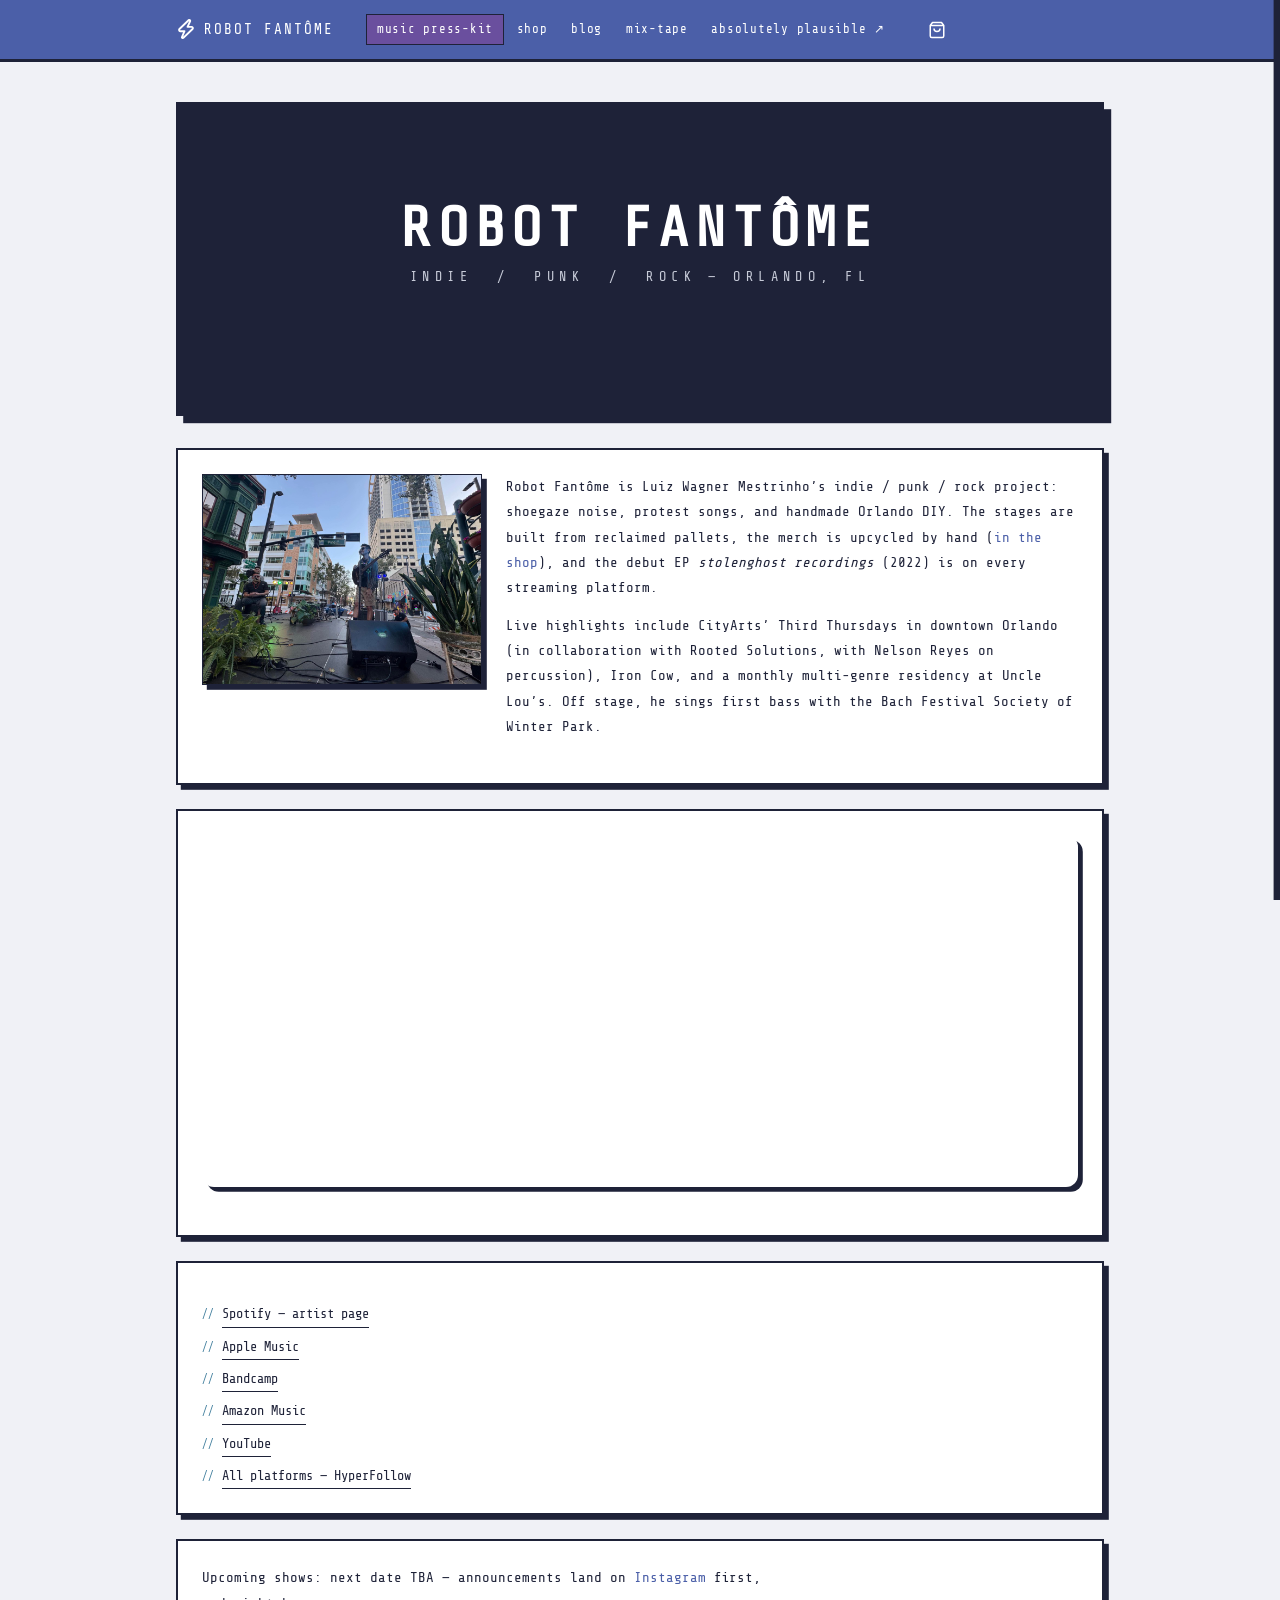
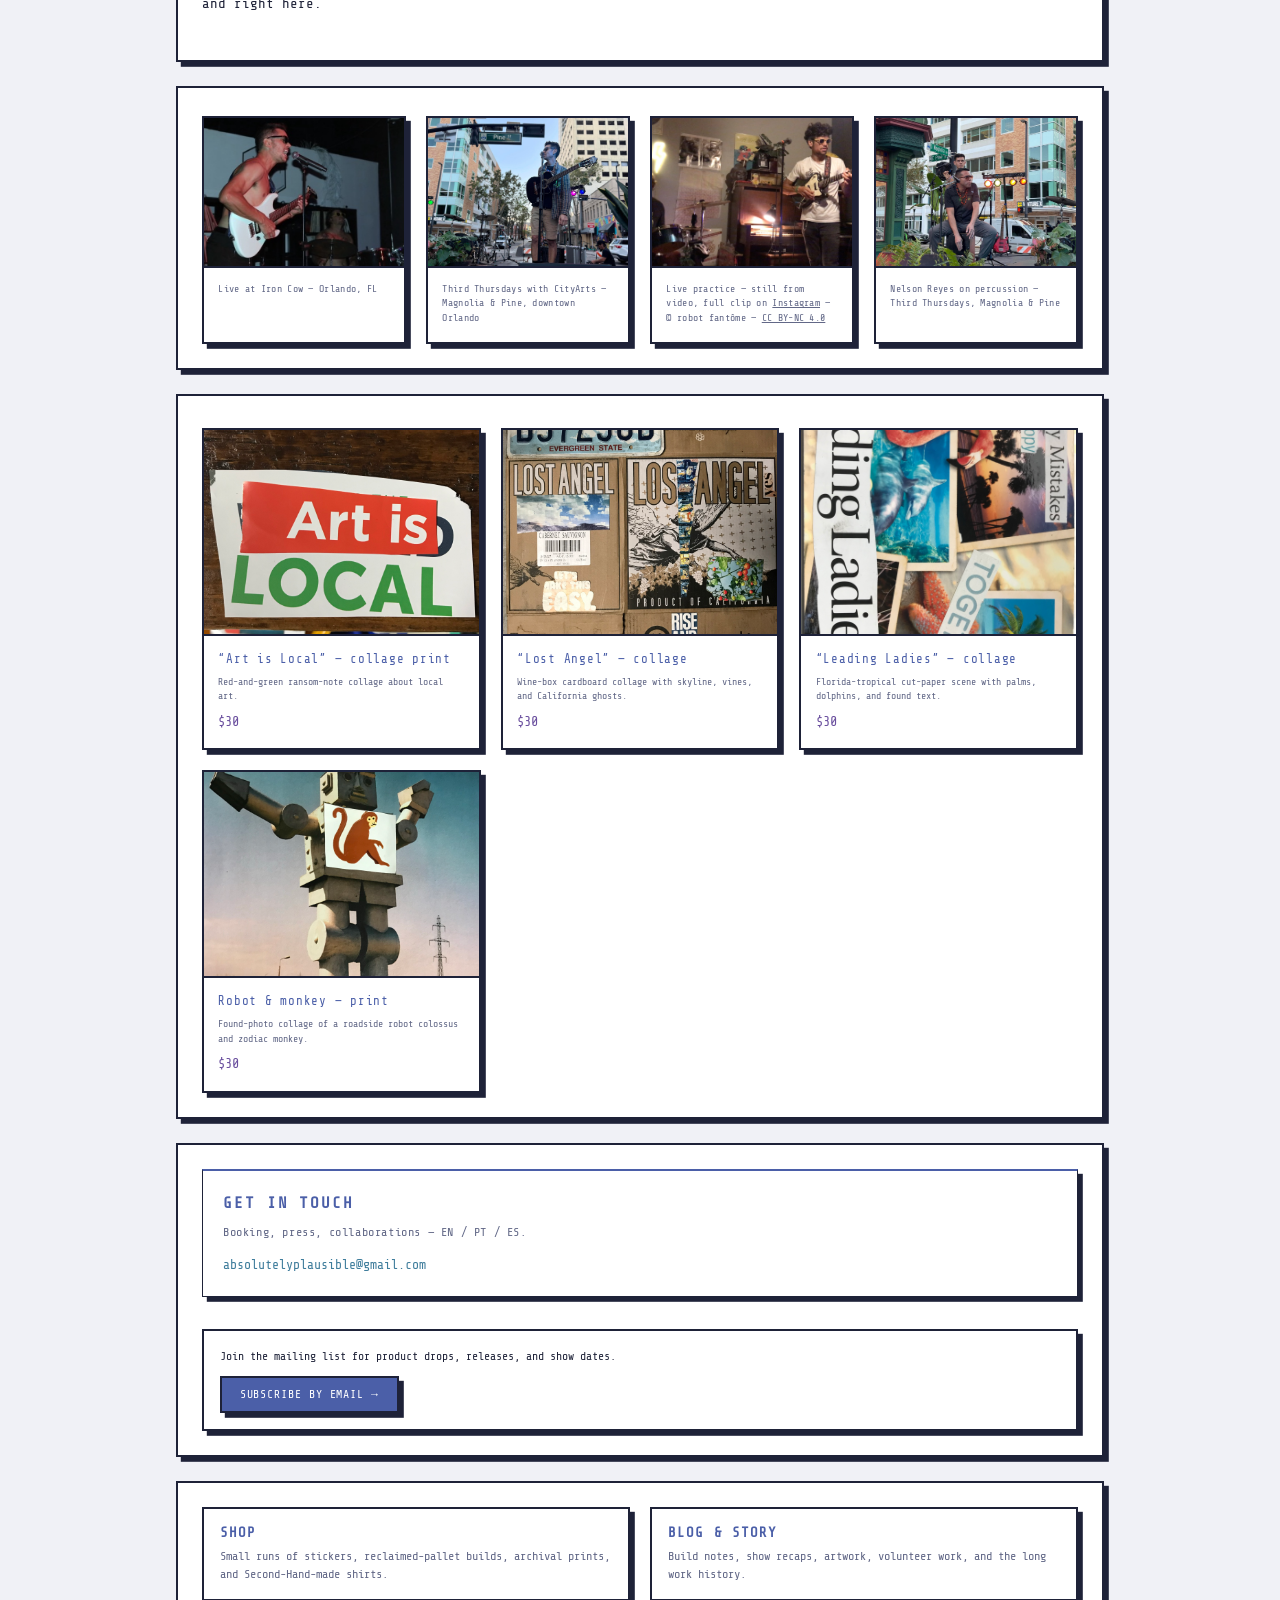
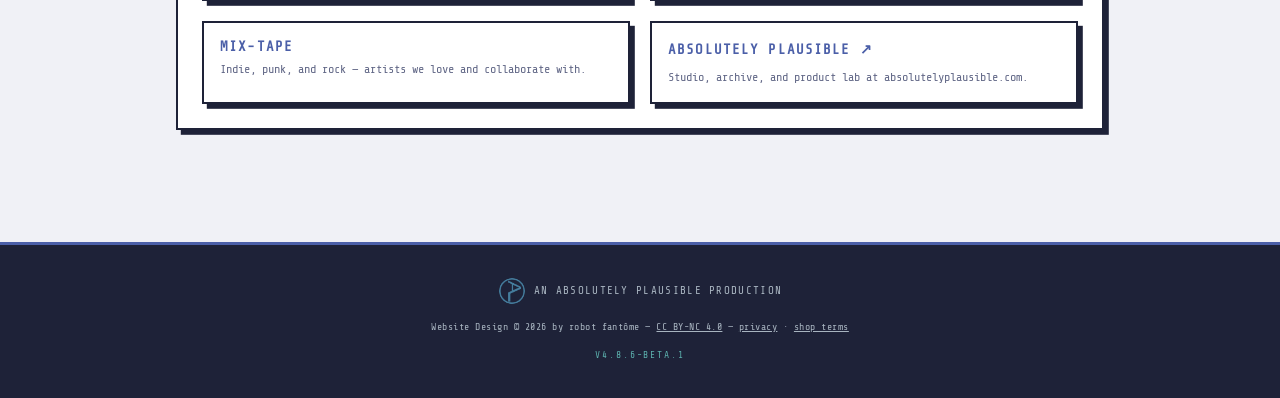
==== index.html @ ca447fed "Normalize versioning to SemVer, add CHANGELOG/LICENSE/CI baseline Part of the org-wide agent-baselin" ====
<!DOCTYPE html>
<html lang="en">
<head>
  <meta charset="UTF-8" />
  <meta name="viewport" content="width=device-width, initial-scale=1.0" />
  <title>Robot Fantôme — indie / punk / rock from Orlando, FL</title>
  <meta name="description" content="Robot Fantôme — indie / punk / rock from Orlando, FL. Music, open source, community arts. Luiz Wagner Mestrinho — Absolutely Plausible." />
  <meta name="robots" content="index, follow, max-image-preview:large, max-snippet:-1" />
  <link rel="icon" type="image/png" href="assets/favicon.png" />
  <link rel="apple-touch-icon" href="assets/favicon.png" />
  <link rel="canonical" href="https://robotfantome.com/" />
  <meta name="theme-color" content="#4b5fa8" />
  <meta name="shop-worker-url" content="https://shop-api.robotfantome.com" />
  <meta property="og:type" content="website" />
  <meta property="og:locale" content="en_US" />
  <meta property="og:title" content="Robot Fantôme — indie / punk / rock from Orlando, FL" />
  <meta property="og:description" content="Music, press kit, and a decade of community arts — Robot Fantôme / Absolutely Plausible." />
  <meta property="og:url" content="https://robotfantome.com/" />
  <meta property="og:image" content="https://robotfantome.com/assets/images/live-cityarts-wide.jpg" />
  <meta property="og:image:alt" content="Robot Fantôme live at Third Thursdays in downtown Orlando" />
  <meta property="og:site_name" content="Robot Fantôme" />
  <meta name="twitter:card" content="summary_large_image" />
  <meta name="twitter:site" content="@robotfantome" />
  <meta name="twitter:creator" content="@robotfantome" />
  <meta name="twitter:title" content="Robot Fantôme — indie / punk / rock from Orlando, FL" />
  <meta name="twitter:description" content="Music, press kit, and a decade of community arts — Robot Fantôme / Absolutely Plausible." />
  <meta name="twitter:image" content="https://robotfantome.com/assets/images/live-cityarts-wide.jpg" />
  <meta name="twitter:image:alt" content="Robot Fantôme live at Third Thursdays in downtown Orlando" />
  <link rel="preconnect" href="https://fonts.googleapis.com" />
  <link rel="preconnect" href="https://fonts.gstatic.com" crossorigin />
  <link href="https://fonts.googleapis.com/css2?family=Share+Tech+Mono&display=swap" rel="stylesheet" />
  <link rel="stylesheet" href="css/style.css" />
  <script type="application/ld+json">
  {
    "@context": "https://schema.org",
    "@type": "MusicGroup",
    "name": "Robot Fantôme",
    "url": "https://robotfantome.com",
    "image": "https://robotfantome.com/assets/images/live-cityarts-wide.jpg",
    "genre": ["Indie Rock", "Punk", "Rock", "Shoegaze"],
    "foundingLocation": {
      "@type": "Place",
      "name": "Orlando, Florida, USA"
    },
    "member": {
      "@type": "Person",
      "name": "Luiz Wagner Mestrinho"
    },
    "album": {
      "@type": "MusicAlbum",
      "name": "stolenghost recordings",
      "datePublished": "2022"
    },
    "email": "absolutelyplausible@gmail.com",
    "sameAs": [
      "https://open.spotify.com/artist/6uwfHXUlZVTCtS0G49cvOB",
      "https://music.apple.com/us/album/stolenghost-recordings-ep/1653719683",
      "https://robofantasma.bandcamp.com/album/final-project-draft",
      "https://www.youtube.com/channel/UClBQN9ES6bWaCM-T_jH4uJA",
      "https://www.instagram.com/absolutelyplausible/",
      "https://www.tiktok.com/@robotfantome",
      "https://twitter.com/robotfantome",
      "https://www.facebook.com/profile.php?id=100086621228211"
    ]
  }
  </script>
</head>
<body>

  <!-- ── Top Nav ─────────────────────────────────────────────── -->
  <header class="gh-nav">
    <div class="gh-nav-inner">
      <a href="#" class="gh-nav-brand" aria-label="robot fantôme home">
        <svg class="gh-nav-logo" viewBox="0 0 16 16" width="20" height="20" aria-hidden="true"><path fill="currentColor" d="M9.504.43a1.516 1.516 0 0 1 2.437 1.713L10.415 5.5h2.123c1.57 0 2.346 1.909 1.22 3.004l-7.34 7.142a1.249 1.249 0 0 1-.871.354h-.302a1.25 1.25 0 0 1-1.157-1.723L5.633 10.5H3.462c-1.57 0-2.346-1.909-1.22-3.004L9.503.429Zm1.047 1.074L3.286 8.571A.25.25 0 0 0 3.462 9H6.75a.75.75 0 0 1 .694 1.034l-1.713 4.188 6.982-6.793A.25.25 0 0 0 12.538 7H9.25a.75.75 0 0 1-.683-1.06l2.008-4.418.003-.006a.036.036 0 0 0-.004-.009l-.006-.006-.008-.001c-.003 0-.006.002-.009.004Z"/></svg>
        <span class="gh-nav-brand-text">robot fant&ocirc;me</span>
      </a>

      <nav class="gh-nav-links" aria-label="Site navigation">
        <a href="#" data-tab="music" class="active">music press-kit</a>
        <a href="#" data-tab="shop">shop</a>
        <a href="#" data-tab="blog">blog</a>
        <a href="#" data-tab="mixtape">mix-tape</a>
        <a href="https://absolutelyplausible.com" target="_blank" rel="noopener" class="gh-nav-external">absolutely plausible &nearr;</a>
      </nav>

      <button class="gh-nav-toggle" aria-label="Toggle navigation" aria-expanded="false">
        <span></span><span></span><span></span>
      </button>

    </div>
  </header>

  <!-- ── Profile Layout ──────────────────────────────────────── -->
  <div class="gh-layout">

    <!-- ── Left Sidebar ──────────────────────────────────────── -->
    <aside class="gh-sidebar">

      <div class="gh-profile-names">
        <p class="gh-display-name">Luiz Wagner Mestrinho</p>
        <p class="gh-handle">robotfantome</p>
      </div>

      <p class="gh-bio">
        Brazilian-born, Orlando-based musician and trilingual builder.
        Founder of Absolutely Plausible; first bass with the Bach Festival Society.
        Works across music, web tools, community arts, and zero-waste projects.
      </p>

      <ul class="gh-meta">
        <li>
          <svg class="gh-meta-icon" viewBox="0 0 16 16" width="16" height="16" aria-hidden="true"><path fill="currentColor" d="M1.5 14s-.28 0-.363-.042a.5.5 0 0 1-.265-.375C.869 13.52 1 13.438 1 13c0-2.206 3.164-4 7-4s7 1.794 7 4c0 .438.13.52.128.583a.5.5 0 0 1-.265.375c-.083.042-.363.042-.363.042H1.5ZM8 8a3 3 0 1 0 0-6 3 3 0 0 0 0 6Z"/></svg>
          Operations Partner &middot; Developer &middot; AI Builder
        </li>
        <li>
          <svg class="gh-meta-icon" viewBox="0 0 16 16" width="16" height="16" aria-hidden="true"><path fill="currentColor" d="m12.596 11.596-3.535 3.536a1.5 1.5 0 0 1-2.122 0l-3.535-3.536a6.5 6.5 0 1 1 9.192-9.193 6.5 6.5 0 0 1 0 9.193Zm-1.06-8.132v-.001a5 5 0 1 0-7.072 7.072L8 14.07l3.536-3.534a5 5 0 0 0 0-7.072ZM8 9a2 2 0 1 1-.001-3.999A2 2 0 0 1 8 9Z"/></svg>
          Orlando, Florida, USA
        </li>
        <li>
          <svg class="gh-meta-icon" viewBox="0 0 16 16" width="16" height="16" aria-hidden="true"><path fill="currentColor" d="M8 0c4.42 0 8 3.58 8 8a8.013 8.013 0 0 1-5.45 7.59c-.4.08-.55-.17-.55-.38 0-.27.01-1.13.01-2.2 0-.75-.25-1.23-.54-1.48 1.78-.2 3.65-.88 3.65-3.95 0-.88-.31-1.59-.82-2.15.08-.2.36-1.02-.08-2.12 0 0-.67-.22-2.2.82-.64-.18-1.32-.27-2-.27-.68 0-1.36.09-2 .27-1.53-1.03-2.2-.82-2.2-.82-.44 1.1-.16 1.92-.08 2.12-.51.56-.82 1.28-.82 2.15 0 3.06 1.86 3.75 3.64 3.95-.23.2-.44.55-.51 1.07-.46.21-1.61.55-2.33-.66-.15-.24-.6-.83-1.23-.82-.67.01-.27.38.01.53.34.19.73.9.82 1.13.16.45.68 1.31 2.69.94 0 .67.01 1.3.01 1.49 0 .21-.15.45-.55.38A7.995 7.995 0 0 1 0 8c0-4.42 3.58-8 8-8Z"/></svg>
          <a href="https://github.com/wmestrinho" target="_blank" rel="noopener">wmestrinho</a>
        </li>
      </ul>

      <div class="gh-sidebar-section">
        <h2 class="gh-sidebar-title">Social</h2>
        <nav class="social-grid" aria-label="Social media links">
          <a href="https://www.instagram.com/absolutelyplausible/" target="_blank" rel="noopener" aria-label="Instagram">
            <img src="assets/icons/instagram.svg" alt="Instagram" />
          </a>
          <a href="https://www.tiktok.com/@robotfantome" target="_blank" rel="noopener" aria-label="TikTok">
            <img src="assets/icons/tiktok.svg" alt="TikTok" />
          </a>
          <a href="https://www.linkedin.com/in/mestrinho/" target="_blank" rel="noopener" aria-label="LinkedIn">
            <img src="assets/icons/linkedin.svg" alt="LinkedIn" />
          </a>
          <a href="https://twitter.com/robotfantome" target="_blank" rel="noopener" aria-label="Twitter / X">
            <img src="assets/icons/twitter.svg" alt="Twitter" />
          </a>
          <a href="https://www.facebook.com/profile.php?id=100086621228211" target="_blank" rel="noopener" aria-label="Facebook">
            <img src="assets/icons/facebook.svg" alt="Facebook" />
          </a>
          <a href="https://www.youtube.com/@robotfantome7404" target="_blank" rel="noopener" aria-label="YouTube">
            <img src="assets/icons/youtube.svg" alt="YouTube" />
          </a>
          <a href="https://www.pinterest.com/3sareforus" target="_blank" rel="noopener" aria-label="Pinterest">
            <img src="assets/icons/pinterest.svg" alt="Pinterest" />
          </a>
        </nav>
      </div>

      <div class="gh-sidebar-section">
        <h2 class="gh-sidebar-title">Languages</h2>
        <ul class="gh-lang-list">
          <li><span class="gh-lang-dot" style="background:#3f7d9c"></span>Portuguese &mdash; native</li>
          <li><span class="gh-lang-dot" style="background:#4b5fa8"></span>English &mdash; fluent</li>
          <li><span class="gh-lang-dot" style="background:#6a4f9e"></span>Spanish &mdash; fluent</li>
        </ul>
      </div>

    </aside>

    <!-- ── Main Content ─────────────────────────────────────── -->
    <main class="gh-main">

      <!-- ── Panel: Music Press-Kit (home) ───────────────────── -->
      <div class="gh-panel active" id="music">

        <!-- README card -->
        <div class="gh-readme">
          <div class="gh-readme-body">
            <h1 class="hero-title" data-text="Robot Fantôme">Robot Fant&ocirc;me</h1>
            <p class="hero-subtitle">Indie &nbsp;/&nbsp; Punk &nbsp;/&nbsp; Rock &mdash; Orlando, FL</p>
          </div>
        </div>

        <!-- Bio / EPK -->
        <div class="resume-block">
          <div class="press-bio">
            <a class="gallery-link" href="assets/images/live-cityarts-wide.jpg" target="_blank" rel="noopener"><img src="assets/images/live-cityarts-wide.jpg" width="1024" height="768" alt="Robot Fantôme and band on the Third Thursdays stage surrounded by plants, downtown Orlando" class="press-photo-lead" /></a>
            <div class="gh-panel-body">
              <p>
                Robot Fant&ocirc;me is Luiz Wagner Mestrinho&rsquo;s indie / punk / rock project:
                shoegaze noise, protest songs, and handmade Orlando DIY.
                The stages are built from reclaimed pallets, the merch is upcycled by hand
                (<a href="#shop">in the shop</a>), and the debut EP
                <em>stolenghost recordings</em> (2022) is on every streaming platform.
              </p>
              <p style="margin-top:0.75rem">
                Live highlights include CityArts&rsquo; Third Thursdays in downtown Orlando
                (in collaboration with Rooted Solutions, with Nelson Reyes on percussion),
                Iron Cow, and a monthly multi-genre residency at Uncle Lou&rsquo;s.
                Off stage, he sings first bass with the Bach Festival Society of Winter Park.
              </p>
            </div>
          </div>
        </div>

        <!-- stolenghost recordings — EP, 2022 -->
        <div class="resume-block">
          <div class="music-embed">
            <iframe
              src="https://open.spotify.com/embed/album/6MG4umOMqk5bZX51J1pWRG?utm_source=generator"
              width="100%" height="352" frameborder="0"
              allow="autoplay; clipboard-write; encrypted-media; fullscreen; picture-in-picture"
              loading="lazy"
              title="Robot Fantôme — stolenghost recordings on Spotify"></iframe>
          </div>
        </div>

        <!-- Listen everywhere — grouped with the EP above -->
        <div class="resume-block">
          <ul class="opensource-links">
            <li><a href="https://open.spotify.com/artist/6uwfHXUlZVTCtS0G49cvOB" target="_blank" rel="noopener">Spotify &mdash; artist page</a></li>
            <li><a href="https://music.apple.com/us/album/stolenghost-recordings-ep/1653719683" target="_blank" rel="noopener">Apple Music</a></li>
            <li><a href="https://robofantasma.bandcamp.com/album/final-project-draft" target="_blank" rel="noopener">Bandcamp</a></li>
            <li><a href="https://www.amazon.com/gp/product/B0BLVHN4Y7" target="_blank" rel="noopener">Amazon Music</a></li>
            <li><a href="https://www.youtube.com/channel/UClBQN9ES6bWaCM-T_jH4uJA" target="_blank" rel="noopener">YouTube</a></li>
            <li><a href="https://distrokid.com/hyperfollow/robotfantme/stolenghost-recordings" target="_blank" rel="noopener">All platforms &mdash; HyperFollow</a></li>
          </ul>
        </div>

        <div class="resume-block">
          <p class="gh-panel-body">
            Upcoming shows: next date TBA &mdash; announcements land on
            <a href="https://www.instagram.com/absolutelyplausible/" target="_blank" rel="noopener">Instagram</a>
            first, and right here.
          </p>
        </div>

        <!-- Live & community -->
        <div class="resume-block">
          <div class="gallery-grid">
            <figure class="gallery-item">
              <a class="gallery-link" href="assets/images/live-iron-cow.jpg" target="_blank" rel="noopener"><img src="assets/images/live-iron-cow.jpg" width="502" height="360" alt="Robot Fantôme singing and playing guitar at Iron Cow, Orlando" loading="lazy" decoding="async" class="gallery-image" /></a>
              <figcaption class="gallery-caption">Live at Iron Cow &mdash; Orlando, FL</figcaption>
            </figure>
            <figure class="gallery-item">
              <a class="gallery-link" href="assets/images/live-cityarts-pine.jpg" target="_blank" rel="noopener"><img src="assets/images/live-cityarts-pine.jpg" width="1024" height="768" alt="Robot Fantôme playing guitar on an outdoor stage under the Pine St sign in downtown Orlando" loading="lazy" decoding="async" class="gallery-image" /></a>
              <figcaption class="gallery-caption">Third Thursdays with CityArts &mdash; Magnolia &amp; Pine, downtown Orlando</figcaption>
            </figure>
            <figure class="gallery-item">
              <a class="gallery-link" href="assets/images/live-practice.jpg" target="_blank" rel="noopener"><img src="assets/images/live-practice.jpg" width="1182" height="665" alt="Robot Fantôme live practice — guitar and drums, neon lightning bolt on the wall" loading="lazy" decoding="async" class="gallery-image" /></a>
              <figcaption class="gallery-caption">
                Live practice &mdash; still from video, full clip on
                <a href="https://www.instagram.com/absolutelyplausible/" target="_blank" rel="noopener">Instagram</a> &mdash;
                &copy; robot fant&ocirc;me &mdash;
                <a href="https://creativecommons.org/licenses/by-nc/4.0/" target="_blank" rel="noopener">CC BY-NC 4.0</a>
              </figcaption>
            </figure>
            <figure class="gallery-item">
              <a class="gallery-link" href="assets/images/live-cityarts-percussion.jpg" target="_blank" rel="noopener"><img src="assets/images/live-cityarts-percussion.jpg" width="1024" height="768" alt="Nelson Reyes playing cajón on the Third Thursdays stage in downtown Orlando" loading="lazy" decoding="async" class="gallery-image" /></a>
              <figcaption class="gallery-caption">Nelson Reyes on percussion &mdash; Third Thursdays, Magnolia &amp; Pine</figcaption>
            </figure>
          </div>
        </div>

        <!-- Shop preview -->
        <div class="resume-block">
          <div class="shop-grid">
            <a class="shop-card" href="shop/collage-print-art-is-local.html">
              <img src="assets/images/shop/collage-print-art-is-local.jpg" alt="&ldquo;Art is Local&rdquo; &mdash; collage print" class="gallery-image" width="800" height="600" loading="lazy" decoding="async" />
              <div class="shop-card-body">
                <span class="shop-card-name">&ldquo;Art is Local&rdquo; &mdash; collage print</span>
                <span class="shop-card-tagline">Red-and-green ransom-note collage about local art.</span>
                <span class="shop-card-price">$30</span>
              </div>
            </a>
            <a class="shop-card" href="shop/lost-angel.html">
              <img src="assets/images/shop/lost-angel.jpg" alt="&ldquo;Lost Angel&rdquo; &mdash; collage" class="gallery-image" width="800" height="600" loading="lazy" decoding="async" />
              <div class="shop-card-body">
                <span class="shop-card-name">&ldquo;Lost Angel&rdquo; &mdash; collage</span>
                <span class="shop-card-tagline">Wine-box cardboard collage with skyline, vines, and California ghosts.</span>
                <span class="shop-card-price">$30</span>
              </div>
            </a>
            <a class="shop-card" href="shop/leading-ladies.html">
              <img src="assets/images/shop/leading-ladies.jpg" alt="&ldquo;Leading Ladies&rdquo; &mdash; collage" class="gallery-image" width="800" height="600" loading="lazy" decoding="async" />
              <div class="shop-card-body">
                <span class="shop-card-name">&ldquo;Leading Ladies&rdquo; &mdash; collage</span>
                <span class="shop-card-tagline">Florida-tropical cut-paper scene with palms, dolphins, and found text.</span>
                <span class="shop-card-price">$30</span>
              </div>
            </a>
            <a class="shop-card" href="shop/robot-monkey-statue.html">
              <img src="assets/images/shop/robot-monkey-statue.jpg" alt="Robot &amp; monkey &mdash; print" class="gallery-image" width="800" height="600" loading="lazy" decoding="async" />
              <div class="shop-card-body">
                <span class="shop-card-name">Robot &amp; monkey &mdash; print</span>
                <span class="shop-card-tagline">Found-photo collage of a roadside robot colossus and zodiac monkey.</span>
                <span class="shop-card-price">$30</span>
              </div>
            </a>
          </div>
        </div>

        <!-- Booking, press & mailing list -->
        <div class="resume-block">
          <div class="mixtape-featured">
            <h3 class="mixtape-featured-title">Get in touch</h3>
            <p class="mixtape-featured-desc">Booking, press, collaborations &mdash; EN / PT / ES.</p>
            <a href="mailto:absolutelyplausible@gmail.com">absolutelyplausible@gmail.com</a>
          </div>
          <div class="mailing-card" data-subscribe>
            <p class="mailing-pitch">Join the mailing list for product drops, releases, and show dates.</p>
            <a class="mailing-cta" href="mailto:absolutelyplausible@gmail.com?subject=subscribe&amp;body=Add%20me%20to%20the%20Robot%20Fant%C3%B4me%20mailing%20list.">Subscribe by email &rarr;</a>
          </div>
        </div>

        <!-- Pinned -->
        <div class="resume-block">
          <div class="gh-pinned-grid">

            <button class="gh-pinned-card" data-tab="shop">
              <h3 class="gh-pinned-name">Shop</h3>
              <p class="gh-pinned-desc">Small runs of stickers, reclaimed-pallet builds, archival prints, and Second-Hand-made shirts.</p>
            </button>

            <button class="gh-pinned-card" data-tab="blog">
              <h3 class="gh-pinned-name">Blog &amp; Story</h3>
              <p class="gh-pinned-desc">Build notes, show recaps, artwork, volunteer work, and the long work history.</p>
            </button>

            <button class="gh-pinned-card" data-tab="mixtape">
              <h3 class="gh-pinned-name">Mix-Tape</h3>
              <p class="gh-pinned-desc">Indie, punk, and rock &mdash; artists we love and collaborate with.</p>
            </button>

            <a class="gh-pinned-card" href="https://absolutelyplausible.com" target="_blank" rel="noopener">
              <h3 class="gh-pinned-name">Absolutely Plausible &nearr;</h3>
              <p class="gh-pinned-desc">Studio, archive, and product lab at absolutelyplausible.com.</p>
            </a>

          </div>
        </div>
      </div>

      <!-- ── Panel: Shop ─────────────────────────────────────── -->
      <div class="gh-panel" id="shop">
        <p class="gh-panel-body">
          Small runs of stickers, reclaimed-pallet builds, archival collage prints, and
          <em>Second-Hand-made</em> shirts. Each piece has its own page.
        </p>
        <div class="shop-grid">
        <!-- shop:cards:start -->
        <a class="shop-card" href="shop/sticker-pack-01.html">
          <img src="assets/images/shop/sticker-pack-01.png" alt="Robot Fantôme sticker pack" class="gallery-image" width="800" height="600" loading="lazy" decoding="async" />
          <div class="shop-card-body">
            <span class="shop-card-name">Robot Fantôme sticker pack</span>
            <span class="shop-card-tagline">Hand-drawn Robô Fantasma die-cut vinyl — slap the ghost on everything.</span>
            <span class="shop-card-price"><span class="price-was">$12</span> <span class="price-now">$7</span> <span class="price-save">&minus;42%</span></span>
          </div>
        </a>
        <a class="shop-card" href="shop/pallet-shoe-cubby.html">
          <img src="assets/images/pallet-shoe-cubby.jpg" alt="Reclaimed pallet shoe cubby" class="gallery-image" width="800" height="600" loading="lazy" decoding="async" />
          <div class="shop-card-body">
            <span class="shop-card-name">Reclaimed pallet shoe cubby</span>
            <span class="shop-card-tagline">Shoe rack hand-built from a single reclaimed pallet.</span>
            <span class="shop-card-price"><span class="price-now">$120</span></span>
          </div>
        </a>
        <a class="shop-card" href="shop/collage-print-art-is-local.html">
          <img src="assets/images/shop/collage-print-art-is-local.jpg" alt="“Art is Local” — collage print" class="gallery-image" width="800" height="600" loading="lazy" decoding="async" />
          <div class="shop-card-body">
            <span class="shop-card-name">“Art is Local” — collage print</span>
            <span class="shop-card-tagline">Red-and-green ransom-note collage about local art.</span>
            <span class="shop-card-price"><span class="price-now">$30</span></span>
          </div>
        </a>
        <a class="shop-card" href="shop/second-hand-made-shirt-nirvana.html">
          <img src="assets/images/shop/second-hand-made-shirt-nirvana.jpg" alt="Second-Hand-made shirt — washed Nirvana" class="gallery-image" width="800" height="600" loading="lazy" decoding="async" />
          <div class="shop-card-body">
        <span class="product-badge">100% Zero-Waste</span>
            <span class="shop-card-name">Second-Hand-made shirt — washed Nirvana</span>
            <span class="shop-card-tagline">Thrifted tee cut, washed, and hand-stencilled into band merch.</span>
            <span class="shop-card-price"><span class="price-was">$45</span> <span class="price-now">$35</span> <span class="price-save">&minus;22%</span></span>
          </div>
        </a>
        <a class="shop-card" href="shop/lost-angel.html">
          <img src="assets/images/shop/lost-angel.jpg" alt="“Lost Angel” — collage" class="gallery-image" width="800" height="600" loading="lazy" decoding="async" />
          <div class="shop-card-body">
            <span class="shop-card-name">“Lost Angel” — collage</span>
            <span class="shop-card-tagline">Wine-box cardboard collage with skyline, vines, and California ghosts.</span>
            <span class="shop-card-price"><span class="price-now">$30</span></span>
          </div>
        </a>
        <a class="shop-card" href="shop/undocumented-will-work.html">
          <img src="assets/images/shop/undocumented-will-work.jpg" alt="“Undocumented — Will Work Over or Under the Table” — collage" class="gallery-image" width="800" height="600" loading="lazy" decoding="async" />
          <div class="shop-card-body">
            <span class="shop-card-name">“Undocumented — Will Work Over or Under the Table” — collage</span>
            <span class="shop-card-tagline">Hand-lettered cardboard satire on immigrant labor and gig work.</span>
            <span class="shop-card-price"><span class="price-now">$30</span></span>
          </div>
        </a>
        <a class="shop-card" href="shop/leading-ladies.html">
          <img src="assets/images/shop/leading-ladies.jpg" alt="“Leading Ladies” — collage" class="gallery-image" width="800" height="600" loading="lazy" decoding="async" />
          <div class="shop-card-body">
            <span class="shop-card-name">“Leading Ladies” — collage</span>
            <span class="shop-card-tagline">Florida-tropical cut-paper scene with palms, dolphins, and found text.</span>
            <span class="shop-card-price"><span class="price-now">$30</span></span>
          </div>
        </a>
        <a class="shop-card" href="shop/disruptive-by-design.html">
          <img src="assets/images/shop/disruptive-by-design.jpg" alt="“Disruptive by Design” — collage" class="gallery-image" width="800" height="600" loading="lazy" decoding="async" />
          <div class="shop-card-body">
            <span class="shop-card-name">“Disruptive by Design” — collage</span>
            <span class="shop-card-tagline">Typographic cut-paper manifesto on raw concrete.</span>
            <span class="shop-card-price"><span class="price-now">$30</span></span>
          </div>
        </a>
        <a class="shop-card" href="shop/robot-monkey-statue.html">
          <img src="assets/images/shop/robot-monkey-statue.jpg" alt="Robot &amp; monkey — print" class="gallery-image" width="800" height="600" loading="lazy" decoding="async" />
          <div class="shop-card-body">
            <span class="shop-card-name">Robot &amp; monkey — print</span>
            <span class="shop-card-tagline">Found-photo collage of a roadside robot colossus and zodiac monkey.</span>
            <span class="shop-card-price"><span class="price-now">$30</span></span>
          </div>
        </a>
        <!-- shop:cards:end -->
        </div>
      </div>

      <!-- ── Panel: Mix-Tape ─────────────────────────────────── -->
      <div class="gh-panel" id="mixtape">
        <p class="gh-panel-body">
          Friends and fellow travelers of the Orlando scene and beyond &mdash;
          the artists we love, share stages with, and keep on rotation.
        </p>

        <ul class="mixtape-artists">
          <li class="artist-entry">
            <p class="artist-name">Niko Is</p>
            <ul class="artist-links">
              <li><a href="https://kweliclub.com/products/niko-is-juni-ali-the-adventures-of-the-young-viejos-lp" target="_blank" rel="noopener">The Adventures of the Young Viejos LP</a></li>
            </ul>
          </li>
          <li class="artist-entry">
            <p class="artist-name">Jayo</p>
            <ul class="artist-links">
              <li><a href="https://jayomusic.bandcamp.com" target="_blank" rel="noopener">Bandcamp</a></li>
            </ul>
          </li>
          <li class="artist-entry">
            <p class="artist-name">L&rsquo;ocean</p>
            <div class="gallery-grid">
              <figure class="gallery-item">
                <a class="gallery-link" href="assets/images/lucas-locean.jpg" target="_blank" rel="noopener"><img src="assets/images/lucas-locean.jpg" width="768" height="1024" alt="Lucas of L'ocean playing a night session at Sunset Cliffs, San Diego" loading="lazy" decoding="async" class="gallery-image" /></a>
                <figcaption class="gallery-caption">
                  Lucas &mdash; L&rsquo;ocean &times; robot fant&ocirc;me collaboration &mdash; Sunset Cliffs, San Diego, CA
                </figcaption>
              </figure>
            </div>
            <ul class="artist-links">
              <li><a href="https://linktr.ee/loceandance" target="_blank" rel="noopener">Linktree</a></li>
              <li><a href="https://www.instagram.com/loceandance/" target="_blank" rel="noopener">Instagram</a></li>
            </ul>
          </li>
          <li class="artist-entry">
            <p class="artist-name">Laghima</p>
            <ul class="artist-links">
              <li><a href="https://beacons.ai/laghima" target="_blank" rel="noopener">Beacons</a></li>
            </ul>
          </li>
          <li class="artist-entry">
            <p class="artist-name">Henry Daher</p>
            <ul class="artist-links">
              <li><a href="https://www.henrydaher.com" target="_blank" rel="noopener">henrydaher.com</a></li>
            </ul>
          </li>
          <li class="artist-entry">
            <p class="artist-name">Thanks Joey</p>
            <ul class="artist-links">
              <li><a href="https://linktr.ee/itsColours" target="_blank" rel="noopener">Linktree</a></li>
              <li><a href="https://www.instagram.com/thanksjoey/" target="_blank" rel="noopener">Instagram</a></li>
            </ul>
          </li>
          <li class="artist-entry">
            <p class="artist-name">C. Terry</p>
            <ul class="artist-links">
              <li><a href="https://music.apple.com/us/album/loosen-the-screws/1646501091?i=1646501092" target="_blank" rel="noopener">Loosen the Screws &mdash; Apple Music</a></li>
            </ul>
          </li>
        </ul>
      </div>

      <!-- ── Panel: Blog ─────────────────────────────────────── -->
      <div class="gh-panel" id="blog">
        <p class="gh-panel-body">
          Build logs, show recaps, release notes, the Absolutely Plausible archive,
          volunteer work, and the long work history.
        </p>

        <div class="blog-list">

          <article class="blog-post">
            <div class="blog-post-meta">
              <time datetime="2026-06-11">2026 / Jun 11</time>
              <span class="blog-post-tags">#opensource #links</span>
            </div>
            <h3 class="blog-post-title">Open-source tools worth sharing</h3>
            <div class="blog-post-body">
              <p>
                Useful tools and references from the builder side of Robot Fant&ocirc;me / AP.
              </p>
              <ul class="opensource-links">
                <li><a href="https://remix-project.org" target="_blank" rel="noopener">Remix IDE &mdash; Ethereum smart contract development</a></li>
                <li><a href="https://web3js.readthedocs.io/en/1.0/" target="_blank" rel="noopener">Web3.js &mdash; Ethereum JavaScript API</a></li>
                <li><a href="https://docs.ethers.io/" target="_blank" rel="noopener">Ethers.js &mdash; Ethereum library and wallet</a></li>
                <li><a href="https://www.earthdatascience.org" target="_blank" rel="noopener">Earth Data Science &mdash; open learning resources</a></li>
              </ul>
            </div>
          </article>

          <article class="blog-post">
            <div class="blog-post-meta">
              <time datetime="2026-06-11">2026 / Jun 11</time>
              <span class="blog-post-tags">#sustainability #climate</span>
            </div>
            <h3 class="blog-post-title">Sustainability reading list</h3>
            <div class="blog-post-body">
              <p>
                A compact reading shelf for zero-waste, climate, and circular-design work.
              </p>
              <ul class="sustainability-links">
                <li><a href="https://image.info.globalalumni.org/lib/fe28117371640475721276/m/1/0ea0cadf-f2d9-42fe-9d8d-42302d2a7b3f.pdf" target="_blank" rel="noopener">MIT Sustainability Course &rarr;</a></li>
                <li><a href="https://sumauma.com" target="_blank" rel="noopener">Suma&uacute;ma &mdash; Climate journalism from the Amazon &rarr;</a></li>
              </ul>
            </div>
          </article>

        </div>

        <!-- ── Absolutely Plausible (merged from its tab) ──── -->
        <div class="ap-layout">
          <div>
            <img
              src="assets/images/ap-logo.png" width="707" height="706"
              alt="Absolutely Plausible logo"
              class="ap-logo"
            />
          </div>
          <div>
            <p class="ap-est">Creative collective roots: 2008 &mdash; Formally incorporated: July 2014</p>
            <p class="gh-panel-body">
              The studio behind the web work, AI tooling, consulting, products, events,
              and open-source experiments. 11+ years running.
              Official site: <a href="https://absolutelyplausible.com" target="_blank" rel="noopener">absolutelyplausible.com &nearr;</a>
            </p>
          </div>
        </div>

        <!-- Gallery: Artwork -->
        <div class="resume-block">
          <div class="gallery-grid">
            <figure class="gallery-item">
              <a class="gallery-link" href="assets/images/wags-bridge.jpg" target="_blank" rel="noopener"><img src="assets/images/wags-bridge.jpg" width="1200" height="1200" alt="Collage — giant robot statue with a monkey sign on its chest, power lines behind" loading="lazy" decoding="async" class="gallery-image" /></a>
              <figcaption class="gallery-caption">
                Robot &amp; Monkey collage &copy; by robot fant&ocirc;me &mdash;
                <a href="https://creativecommons.org/licenses/by-nc/4.0/" target="_blank" rel="noopener">CC BY-NC 4.0</a>
              </figcaption>
            </figure>
            <figure class="gallery-item">
              <a class="gallery-link" href="assets/images/community-letter-collage.jpg" target="_blank" rel="noopener"><img src="assets/images/community-letter-collage.jpg" width="1037" height="692" alt="Community Letter Collage" loading="lazy" decoding="async" class="gallery-image" /></a>
              <figcaption class="gallery-caption">
                Community Letter Collage &copy; 2017 by robot fant&ocirc;me &mdash;
                <a href="https://creativecommons.org/licenses/by-nc/4.0/" target="_blank" rel="noopener">CC BY-NC 4.0</a>
              </figcaption>
            </figure>
            <figure class="gallery-item">
              <a class="gallery-link" href="assets/images/art-is-local.png" target="_blank" rel="noopener"><img src="assets/images/art-is-local.png" width="605" height="605" alt="Art is LOCAL" loading="lazy" decoding="async" class="gallery-image" /></a>
              <figcaption class="gallery-caption">
                Art is LOCAL &copy; 2017 by robot fant&ocirc;me &mdash;
                <a href="https://creativecommons.org/licenses/by-nc/4.0/" target="_blank" rel="noopener">CC BY-NC 4.0</a>
              </figcaption>
            </figure>
            <figure class="gallery-item">
              <a class="gallery-link" href="assets/images/abstract-ceu-azul.jpg" target="_blank" rel="noopener"><img src="assets/images/abstract-ceu-azul.jpg" width="1490" height="1490" alt="Céu Azul — abstract painting" loading="lazy" decoding="async" class="gallery-image" /></a>
              <figcaption class="gallery-caption">
                C&eacute;u Azul &copy; 2017 by robot fant&ocirc;me &mdash;
                <a href="https://creativecommons.org/licenses/by-nc/4.0/" target="_blank" rel="noopener">CC BY-NC 4.0</a>
              </figcaption>
            </figure>
            <figure class="gallery-item">
              <a class="gallery-link" href="assets/images/collage-challenges.jpg" target="_blank" rel="noopener"><img src="assets/images/collage-challenges.jpg" width="1891" height="1672" alt="Collage — Challenges" loading="lazy" decoding="async" class="gallery-image" /></a>
              <figcaption class="gallery-caption">
                Challenges &copy; 2017 by robot fant&ocirc;me &mdash;
                <a href="https://creativecommons.org/licenses/by-nc/4.0/" target="_blank" rel="noopener">CC BY-NC 4.0</a>
              </figcaption>
            </figure>
          </div>
        </div>

        <!-- Gallery: Projects -->
        <div class="resume-block">
          <div class="gallery-grid">
            <figure class="gallery-item">
              <a class="gallery-link" href="assets/images/pallet-shoe-cubby.jpg" target="_blank" rel="noopener"><img src="assets/images/pallet-shoe-cubby.jpg" width="960" height="960" alt="Shoe cubby built from a reclaimed wood pallet" loading="lazy" decoding="async" class="gallery-image" /></a>
              <figcaption class="gallery-caption">Pallet shoe cubby &mdash; reclaimed-wood build</figcaption>
            </figure>
          </div>
        </div>

        <!-- Gallery: Events — documented landmarks, one Instagram post each -->
        <div class="resume-block">
          <p class="gh-panel-body">
            Nine years of documented landmarks &mdash; recycled-pallet stages, multi-genre nights,
            immigrant-rights actions, earthship workshops, and zero-waste art. Each one a real Instagram post.
          </p>
          <ul class="timeline">

            <li class="timeline-entry">
              <div class="timeline-header">
                <span class="timeline-company">Octagonal Pallet Stage</span>
                <span class="timeline-location">Henao Center, Orlando</span>
              </div>
              <div class="timeline-dates">2017 / Mar &middot; <a href="https://www.instagram.com/p/BRMHK3vAPOV/" target="_blank" rel="noopener">View on Instagram &rarr;</a></div>
              <ul class="timeline-bullets">
                <li>Octagonal stage built for the #coloursbeatsvibes event.</li>
                <li>With @thanksjoey, @secret.halsi, @henaocenter</li>
              </ul>
            </li>

            <li class="timeline-entry">
              <div class="timeline-header">
                <span class="timeline-company">Pallet Stage Build</span>
                <span class="timeline-location">Henao Center, Orlando</span>
              </div>
              <div class="timeline-dates">2017 / Apr &middot; <a href="https://www.instagram.com/p/BSwGyPElE1K/" target="_blank" rel="noopener">View on Instagram &rarr;</a></div>
              <ul class="timeline-bullets">
                <li>Pallet stage construction, the day before the show. #palletstage #upcycle</li>
              </ul>
            </li>

            <li class="timeline-entry">
              <div class="timeline-header">
                <span class="timeline-company">Multi-Genre Night</span>
                <span class="timeline-location">Uncle Lou&rsquo;s, Orlando</span>
              </div>
              <div class="timeline-dates">2017 / Aug &middot; <a href="https://www.instagram.com/p/BX89b0Xlh5K/" target="_blank" rel="noopener">View on Instagram &rarr;</a></div>
              <ul class="timeline-bullets">
                <li>First multi-genre night at Uncle Lou&rsquo;s Entertainment Hall &mdash; <em>Community &middot; Music &middot; Arts &middot; Technology &middot; Embrace.</em></li>
                <li>With Rob&ocirc; Fantasma, Kayo the Kid, Broad-Way &amp; KJ the Plug</li>
              </ul>
            </li>

            <li class="timeline-entry">
              <div class="timeline-header">
                <span class="timeline-company">Uncle Lou&rsquo;s Residency</span>
                <span class="timeline-location">Orlando</span>
              </div>
              <div class="timeline-dates">2017 / Oct &middot; <a href="https://www.instagram.com/p/BaaCi8BHPgl/" target="_blank" rel="noopener">View on Instagram &rarr;</a></div>
              <ul class="timeline-bullets">
                <li>The monthly cadence at Uncle Lou&rsquo;s continues. #disrupt #local #live</li>
              </ul>
            </li>

            <li class="timeline-entry">
              <div class="timeline-header">
                <span class="timeline-company">DREAM Act Takeover</span>
                <span class="timeline-location">Washington, DC</span>
              </div>
              <div class="timeline-dates">2017 / Dec &middot; <a href="https://www.instagram.com/p/Bc7r5JrH5Lm/" target="_blank" rel="noopener">View on Instagram &rarr;</a></div>
              <ul class="timeline-bullets">
                <li>DREAM Act takeover at the Longworth House Office Building. #dreamactnow</li>
                <li>With @unitedwedream</li>
              </ul>
            </li>

            <li class="timeline-entry">
              <div class="timeline-header">
                <span class="timeline-company">Zora Neale Hurston Festival</span>
                <span class="timeline-location">Eatonville, FL</span>
              </div>
              <div class="timeline-dates">2018 / Jan &middot; <a href="https://www.instagram.com/p/Bea1V6lnbeq/" target="_blank" rel="noopener">View on Instagram &rarr;</a></div>
              <ul class="timeline-bullets">
                <li>First paid artist gig &mdash; the Zora Neale Hurston Festival of the Arts and Humanities, funded by a United Arts of Central Florida grant.</li>
              </ul>
            </li>

            <li class="timeline-entry">
              <div class="timeline-header">
                <span class="timeline-company">Earthship Workshop</span>
                <span class="timeline-location">Florida</span>
              </div>
              <div class="timeline-dates">2018 / Jun &middot; <a href="https://www.instagram.com/p/Bj49oAzAe8H/" target="_blank" rel="noopener">View on Instagram &rarr;</a></div>
              <ul class="timeline-bullets">
                <li>Earthship volunteer workshop with Pangea Builders &mdash; recycled-material, self-sufficient buildings.</li>
              </ul>
            </li>

            <li class="timeline-entry">
              <div class="timeline-header">
                <span class="timeline-company">Retrospect Now</span>
                <span class="timeline-location">Ace Cafe, Orlando</span>
              </div>
              <div class="timeline-dates">2018 / Oct &middot; <a href="https://www.instagram.com/p/BpLo3L_A6NK/" target="_blank" rel="noopener">View on Instagram &rarr;</a></div>
              <ul class="timeline-bullets">
                <li>&ldquo;Retrospect Now&rdquo; at Ace Cafe Orlando &mdash; a pack of underdogs.</li>
                <li>With @pabloadan, @karpenterrose, @stemberger.flowers, @selfismo</li>
              </ul>
            </li>

            <li class="timeline-entry">
              <div class="timeline-header">
                <span class="timeline-company">Retrospect Now &mdash; Recap</span>
                <span class="timeline-location">Orlando</span>
              </div>
              <div class="timeline-dates">2018 / Oct &middot; <a href="https://www.instagram.com/p/BpUj-YDAuS5/" target="_blank" rel="noopener">View on Instagram &rarr;</a></div>
              <ul class="timeline-bullets">
                <li>Event recap &mdash; <em>&ldquo;If I have seen further, it is by standing on the shoulders of giants.&rdquo;</em></li>
              </ul>
            </li>

            <li class="timeline-entry">
              <div class="timeline-header">
                <span class="timeline-company">Pallet Magnetic Calendar</span>
                <span class="timeline-location">Downtown Orlando</span>
              </div>
              <div class="timeline-dates">2019 / Mar &middot; <a href="https://www.instagram.com/p/BuiL6NBAPAG/" target="_blank" rel="noopener">View on Instagram &rarr;</a></div>
              <ul class="timeline-bullets">
                <li>Pallet dry-erase magnetic calendar &mdash; coined #psychorecycle.</li>
              </ul>
            </li>

            <li class="timeline-entry">
              <div class="timeline-header">
                <span class="timeline-company">Rob&ocirc; Fantasma &mdash; &ldquo;Doctor&rdquo;</span>
                <span class="timeline-location">SoundCloud</span>
              </div>
              <div class="timeline-dates">2019 / Apr &middot; <a href="https://www.instagram.com/p/BwU2hfeAY8_/" target="_blank" rel="noopener">View on Instagram &rarr;</a></div>
              <ul class="timeline-bullets">
                <li>Rob&ocirc; Fantasma single &ldquo;Doctor&rdquo; released &mdash; a shoegaze protest song. #protestsong</li>
              </ul>
            </li>

            <li class="timeline-entry">
              <div class="timeline-header">
                <span class="timeline-company">First AP Vinyl Stickers</span>
                <span class="timeline-location">Orlando</span>
              </div>
              <div class="timeline-dates">2019 / Apr &middot; <a href="https://www.instagram.com/p/BwZ-eo7gqwu/" target="_blank" rel="noopener">View on Instagram &rarr;</a></div>
              <ul class="timeline-bullets">
                <li>First Absolutely Plausible vinyl stickers &mdash; <em>&ldquo;Grab &rsquo;em by the roots!&rdquo;</em> Logo art by Eric Zambon.</li>
                <li>With @ericzambon, @dustinchiara, @sirspeedyorlando</li>
              </ul>
            </li>

            <li class="timeline-entry">
              <div class="timeline-header">
                <span class="timeline-company">Zero-Waste Collage</span>
                <span class="timeline-location">Orlando</span>
              </div>
              <div class="timeline-dates">2020 / Jul &middot; <a href="https://www.instagram.com/p/CC1kPkCB1-Q/" target="_blank" rel="noopener">View on Instagram &rarr;</a></div>
              <ul class="timeline-bullets">
                <li>Zero-waste collage art, made during the pandemic. #artislocal #recycledart</li>
              </ul>
            </li>

            <li class="timeline-entry">
              <div class="timeline-header">
                <span class="timeline-company">Upcycled Merch</span>
                <span class="timeline-location">Orlando</span>
              </div>
              <div class="timeline-dates">2021 / Aug &middot; <a href="https://www.instagram.com/p/CSpg5yxrY-y/" target="_blank" rel="noopener">View on Instagram &rarr;</a></div>
              <ul class="timeline-bullets">
                <li>Francis draws Rob&ocirc; Fantasma stickers and upcycled shirts. #upcycledclothing</li>
                <li>With @francycharms</li>
              </ul>
            </li>

            <li class="timeline-entry">
              <div class="timeline-header">
                <span class="timeline-company">DJ Pallet Table</span>
                <span class="timeline-location">Commission Beer Chamber, Orlando</span>
              </div>
              <div class="timeline-dates">2026 / May &middot; in progress</div>
              <ul class="timeline-bullets">
                <li>DJ Pallet Table at the Commission Beer Chamber &mdash; nine years after the first pallet stage. Same material, same hands.</li>
                <li>With Benny &amp; Juni Ali</li>
              </ul>
            </li>

          </ul>
        </div>

        <!-- ── Volunteer (merged from its tab) ───────────────── -->


        <div class="resume-block">
          <ul class="timeline">

            <li class="timeline-entry">
              <div class="timeline-header">
                <span class="timeline-company">
                  <a href="https://www.bachfestivalflorida.org" target="_blank" rel="noopener">Bach Festival Society of Winter Park</a>
                </span>
                <span class="timeline-location">Arts &amp; Culture</span>
              </div>
              <div class="timeline-role">Musician</div>
              <div class="timeline-dates">Aug 2017 &mdash; Present</div>
              <ul class="timeline-bullets">
                <li>Performing and regularly rehearsing as first Bass</li>
              </ul>
            </li>

            <li class="timeline-entry">
              <div class="timeline-header">
                <span class="timeline-company">
                  <a href="https://www.bachfestivalflorida.org" target="_blank" rel="noopener">Bach Festival Society of Winter Park</a>
                </span>
                <span class="timeline-location">Arts &amp; Culture</span>
              </div>
              <div class="timeline-role">Usher</div>
              <div class="timeline-dates">Apr 2020 &mdash; Present</div>
              <ul class="timeline-bullets">
                <li>Welcoming guests and guiding them to their seats with professional, state-of-the-art service</li>
              </ul>
            </li>

            <li class="timeline-entry">
              <div class="timeline-header">
                <span class="timeline-company">Southeast Vipassana Center, Dhamma Patapa</span>
                <span class="timeline-location">Health</span>
              </div>
              <div class="timeline-role">Server</div>
              <div class="timeline-dates">Apr 2022 &mdash; 10-day course</div>
              <ul class="timeline-bullets">
                <li>Kitchen volunteer: daily task leadership, waste sorting, recycling and compost logistics</li>
              </ul>
            </li>

            <li class="timeline-entry">
              <div class="timeline-header">
                <span class="timeline-company">
                  <a href="https://www.btnwildlife.org" target="_blank" rel="noopener">Back to Nature Wildlife Refuge</a>
                </span>
                <span class="timeline-location">Animal Welfare</span>
              </div>
              <div class="timeline-role">Clinic Assistant</div>
              <div class="timeline-dates">Apr 2021 &mdash; Sep 2021</div>
              <ul class="timeline-bullets">
                <li>Property maintenance, animal rescue intake, resident daily nutrition, donation intake and pick-up</li>
              </ul>
            </li>

            <li class="timeline-entry">
              <div class="timeline-header">
                <span class="timeline-company">Pathlight HOME</span>
                <span class="timeline-location">Social Services</span>
              </div>
              <div class="timeline-role">Teacher Assistant</div>
              <div class="timeline-dates">Jan 2018 &mdash; Jul 2019</div>
              <ul class="timeline-bullets">
                <li>Class setup, student coordination, hands-on activities, safe environment maintenance</li>
              </ul>
            </li>

            <li class="timeline-entry">
              <div class="timeline-header">
                <span class="timeline-company">
                  <a href="https://timucua.com" target="_blank" rel="noopener">Timucua Center for the Arts</a>
                </span>
                <span class="timeline-location">Arts &amp; Culture</span>
              </div>
              <div class="timeline-role">Volunteer</div>
              <div class="timeline-dates">Ongoing &mdash; <a href="https://timucua.com/volunteer/" target="_blank" rel="noopener">volunteer here &rarr;</a></div>
            </li>

          </ul>
        </div>

        <!-- ── About / résumé (merged from its tab) ──────────── -->


        <div class="resume-block">
          <ul class="timeline">

            <li class="timeline-entry">
              <div class="timeline-header">
                <span class="timeline-company">AdventHealth</span>
                <span class="timeline-location">Orlando, FL &middot; On-site</span>
              </div>
              <div class="timeline-role">Marketing Consumer Experience Specialist</div>
              <div class="timeline-dates">Mar 2023 &mdash; Oct 2023</div>
              <ul class="timeline-bullets">
                <li>Trilingual patient-facing communications</li>
                <li>Enterprise software, receptionist operations, team coordination</li>
              </ul>
            </li>

            <li class="timeline-entry">
              <div class="timeline-header">
                <span class="timeline-company">City Catt</span>
                <span class="timeline-location">United States &middot; Remote</span>
              </div>
              <div class="timeline-role">Developer Advocate &mdash; Internship</div>
              <div class="timeline-dates">Jan 2021 &mdash; Present</div>
              <ul class="timeline-bullets">
                <li>JavaScript, AngularJS, IT hardware support and technical documentation</li>
              </ul>
            </li>

            <li class="timeline-entry">
              <div class="timeline-header">
                <span class="timeline-company">Premier Events</span>
                <span class="timeline-location">Orlando, FL &middot; On-site</span>
              </div>
              <div class="timeline-role">Bartender &mdash; Seasonal</div>
              <div class="timeline-dates">Jan 2021 &mdash; Present</div>
              <ul class="timeline-bullets">
                <li>Event service, public-facing hospitality, multilingual customer relations</li>
              </ul>
            </li>

            <li class="timeline-entry">
              <div class="timeline-header">
                <span class="timeline-company">Law Office of John Jordan</span>
                <span class="timeline-location">Orlando, FL &middot; Hybrid</span>
              </div>
              <div class="timeline-role">IT Support Specialist</div>
              <div class="timeline-dates">Mar 2020 &mdash; Jul 2022</div>
              <ul class="timeline-bullets">
                <li>IT service management, hardware troubleshooting, case management systems</li>
                <li>Court appearances in-person and remote; legal document management &amp; family law support</li>
              </ul>
            </li>

            <li class="timeline-entry">
              <div class="timeline-header">
                <span class="timeline-company">PCJ / Parazinho Chassis Jig</span>
                <span class="timeline-location">USA &middot; Contract</span>
              </div>
              <div class="timeline-role">Traveling Mechanic / Developer</div>
              <div class="timeline-dates">2022 &mdash; 2026</div>
              <ul class="timeline-bullets">
                <li>80+ events/year, 22+ tracks coast-to-coast across the US karting circuit</li>
                <li>Built hackFatura — zero-cost field management app in a single AI session</li>
              </ul>
            </li>

            <li class="timeline-entry">
              <div class="timeline-header">
                <span class="timeline-company">Absolutely Plausible</span>
                <span class="timeline-location">Orlando, FL &middot; On-site</span>
              </div>
              <div class="timeline-role">Founder &mdash; Self-Employed</div>
              <div class="timeline-dates">Jul 2014 &mdash; Present</div>
              <ul class="timeline-bullets">
                <li>Independent studio for web, AI tooling, events, and zero-waste art</li>
              </ul>
            </li>

            <li class="timeline-entry">
              <div class="timeline-header">
                <span class="timeline-company">Se&ntilde;or Frog&rsquo;s at International</span>
                <span class="timeline-location">Orlando, FL &middot; On-site</span>
              </div>
              <div class="timeline-role">Customer Service</div>
              <div class="timeline-dates">Mar 2014 &mdash; Nov 2016</div>
              <ul class="timeline-bullets">
                <li>Shuttle driver &amp; local guide for 10&ndash;15 international guests daily</li>
              </ul>
            </li>

            <li class="timeline-entry">
              <div class="timeline-header">
                <span class="timeline-company">Clarion Hotel Universal</span>
                <span class="timeline-location">Orlando, FL &middot; On-site</span>
              </div>
              <div class="timeline-role">Front Desk Manager</div>
              <div class="timeline-dates">Aug 2010 &mdash; Sep 2013</div>
              <ul class="timeline-bullets">
                <li>Hotel management, guest relations, IT hardware support &amp; technical troubleshooting</li>
              </ul>
            </li>

            <li class="timeline-entry">
              <div class="timeline-header">
                <span class="timeline-company">Best Western Lake Buena Vista</span>
                <span class="timeline-location">Orlando, FL &middot; On-site</span>
              </div>
              <div class="timeline-role">Valet &mdash; Part-time</div>
              <div class="timeline-dates">Jul 2007 &mdash; Aug 2008</div>
              <ul class="timeline-bullets">
                <li>Guest services, sales, multilingual customer relations</li>
              </ul>
            </li>

            <li class="timeline-entry">
              <div class="timeline-header">
                <span class="timeline-company">Baymont Inn &amp; Suites Orlando</span>
                <span class="timeline-location">Orlando, FL &middot; On-site</span>
              </div>
              <div class="timeline-role">Front Desk Receptionist &mdash; Part-time</div>
              <div class="timeline-dates">Aug 2006 &mdash; Feb 2007</div>
              <ul class="timeline-bullets">
                <li>Reservations, guest services, technical support, multilingual communications</li>
              </ul>
            </li>

            <li class="timeline-entry">
              <div class="timeline-header">
                <span class="timeline-company">Wyndham Orlando Resort International Drive</span>
                <span class="timeline-location">Orlando, FL &middot; On-site</span>
              </div>
              <div class="timeline-role">Concierge &mdash; Part-time</div>
              <div class="timeline-dates">Jan 2006 &mdash; Jul 2006</div>
              <ul class="timeline-bullets">
                <li>Guest experience, local knowledge, multilingual concierge services</li>
              </ul>
            </li>

            <li class="timeline-entry">
              <div class="timeline-header">
                <span class="timeline-company">Orlando Marriott</span>
                <span class="timeline-location">Orlando, FL &middot; On-site</span>
              </div>
              <div class="timeline-role">Bellperson &mdash; Seasonal</div>
              <div class="timeline-dates">Jun 2005 &mdash; Aug 2005</div>
              <ul class="timeline-bullets">
                <li>Hospitality, guest services, trilingual communications</li>
              </ul>
            </li>

          </ul>
        </div>

        <div class="resume-block">
          <ul class="timeline">

            <li class="timeline-entry">
              <div class="timeline-header">
                <span class="timeline-company">Purdue Global</span>
              </div>
              <div class="timeline-role">Associate of Science &mdash; Information Technology</div>
              <div class="timeline-dates">Jun 2023 &mdash; Jun 2025</div>
            </li>

            <li class="timeline-entry">
              <div class="timeline-header">
                <span class="timeline-company">Pathlight Kitchen</span>
              </div>
              <div class="timeline-role">Culinary Arts Certificate &mdash; Chef Training</div>
              <div class="timeline-dates">Jan 2018 &mdash; Dec 2019</div>
              <ul class="timeline-bullets">
                <li>Teacher Assistant &middot; Community Volunteer</li>
              </ul>
            </li>

            <li class="timeline-entry">
              <div class="timeline-header">
                <span class="timeline-company">The Iron Yard</span>
                <span class="timeline-location">Orlando, FL</span>
              </div>
              <div class="timeline-role">Back-End Development &mdash; Engineering Degree</div>
              <div class="timeline-dates">Jan 2017 &mdash; Jul 2017</div>
              <ul class="timeline-bullets">
                <li>Community Advocate &middot; Interpreter</li>
              </ul>
            </li>

            <li class="timeline-entry">
              <div class="timeline-header">
                <span class="timeline-company">Dr. Phillips High School</span>
                <span class="timeline-location">Orlando, FL</span>
              </div>
              <div class="timeline-role">High School Diploma &mdash; General Studies</div>
              <div class="timeline-dates">Jan 2004 &mdash; Jun 2006</div>
              <ul class="timeline-bullets">
                <li>Young Democrats &middot; Battle of the Bands &middot; Academic Excellence Honor Roll &middot; Panther Honor Roll</li>
              </ul>
            </li>

            <li class="timeline-entry">
              <div class="timeline-header">
                <span class="timeline-company">Fatec Sebrae</span>
              </div>
              <div class="timeline-role">Hardware</div>
              <div class="timeline-dates">2002</div>
            </li>

          </ul>
        </div>

        <div class="resume-block">
          <ul class="timeline">
            <li class="timeline-entry">
              <div class="timeline-header">
                <span class="timeline-company">freeCodeCamp</span>
              </div>
              <div class="timeline-role">Front End Development Libraries</div>
              <div class="timeline-dates">Issued Jan 2023</div>
            </li>
            <li class="timeline-entry">
              <div class="timeline-header">
                <span class="timeline-company">freeCodeCamp</span>
              </div>
              <div class="timeline-role">Responsive Web Design</div>
              <div class="timeline-dates">Issued Jan 2023</div>
            </li>
          </ul>
        </div>

        <div class="resume-block">
          <ul class="skills-list">
            <li>JavaScript</li>
            <li>AngularJS</li>
            <li>Back-End Engineering</li>
            <li>IT Support &amp; Hardware</li>
            <li>Enterprise Software</li>
            <li>Product Security</li>
            <li>Legal Technology</li>
            <li>Case Management</li>
            <li>Marketing &amp; CX</li>
            <li>Hotel Management</li>
            <li>Team Leadership</li>
            <li>Sustainability Analysis</li>
            <li>Community Organizing</li>
            <li>Photography</li>
          </ul>
        </div>
      </div>

    </main>
  </div>

  <!-- ── Footer ────────────────────────────────────────────────── -->
  <footer>
    <div class="footer-inner">
      <a href="https://absolutelyplausible.com" target="_blank" rel="noopener" class="footer-ap" aria-label="Absolutely Plausible — official site">
        <img src="assets/images/ap-logo.png" width="707" height="706" alt="Absolutely Plausible logo" class="footer-ap-logo" />
        <span>an Absolutely Plausible production</span>
      </a>
      <p class="footer-license">
        Website Design &copy; 2026 by robot fant&ocirc;me &mdash;
        <a href="https://creativecommons.org/licenses/by-nc/4.0/" target="_blank" rel="noopener">CC BY-NC 4.0</a>
        &mdash; <a href="privacy.html">privacy</a> &middot; <a href="terms.html">shop terms</a>
      </p>
      <p class="footer-version">v4.8.6-beta.1</p>
    </div>
  </footer>

  <script src="js/main.js"></script>
  <script src="js/shop-catalog.js"></script>
  <script src="js/cart.js"></script>
</body>
</html>
---- css/style.css ----
/* ============================================================
   robot fantôme — robotfantome.com
   DIY product-page layout · hard borders + offset shadows
   Font: Share Tech Mono · Palette: indigo/steel-blue/violet/teal
   ============================================================ */

/* ── Custom Properties ─────────────────────────────────────────
   BRAND PALETTE — Absolutely Plausible / Robot Fantôme
   Cool watercolour identity: indigo → steel-blue → violet, with teal
   highlights. This is the brand standard for every surface.
   ─────────────────────────────────────────────────────────────── */
:root {
  /* ── Page background — faint cool paper ── */
  --bg:            #f0f1f6;

  /* ── Card surfaces (light) ── */
  --bg-surface:    #ffffff;
  --bg-card:       #f6f7fb;
  --bg-overlay:    #e7e9f2;

  /* ── Brand accents — from the watercolour + AP logo ── */
  --accent:        #4b5fa8;   /* watercolour indigo-blue — primary */
  --accent-mid:    #3f7d9c;   /* AP logo steel-blue — secondary */
  --accent-deep:   #6a4f9e;   /* watercolour violet — pressed */
  --accent-teal:   #5cb0ad;   /* watercolour top teal — highlight */
  --accent-hover:  #3f7d9c;   /* AP steel-blue for link/button hover */

  /* ── Text & borders (cool dark on light) ── */
  --color-text:    #1e2238;
  --color-muted:   #626887;
  --color-border:  #d8daea;

  /* ── Aliases (kept for compatibility) ── */
  --page-text:     #1e2238;
  --page-muted:    #626887;
  --page-border:   #d8daea;
  --color-link:    #4b5fa8;

  --font:          'Share Tech Mono', 'Courier New', monospace;
  --radius:        6px;
  --glow-accent:   0 0 6px #4b5fa844, 0 0 18px #4b5fa81f;
  --glow-mid:      0 0 6px #3f7d9c44, 0 0 18px #3f7d9c1f;
  --card-shadow:   0 1px 3px rgba(30,34,56,0.10), 0 0 0 1px var(--color-border);
}

/* ── Reset ─────────────────────────────────────────────────── */
*, *::before, *::after { box-sizing: border-box; margin: 0; padding: 0; }
html { scroll-behavior: smooth; font-size: 16px; }

body {
  background: var(--bg);
  color: var(--page-text);
  font-family: var(--font);
  font-size: 0.875rem;
  line-height: 1.6;
  -webkit-font-smoothing: antialiased;
  overflow-x: hidden;
}

/* Subtle CRT scanlines */
body::before {
  content: '';
  position: fixed;
  inset: 0;
  background: repeating-linear-gradient(
    0deg, transparent, transparent 3px,
    rgba(0,0,0,0.03) 3px, rgba(0,0,0,0.03) 4px
  );
  pointer-events: none;
  z-index: 9999;
}

img { display: block; max-width: 100%; height: auto; }
ul { list-style: none; }

a {
  color: var(--color-link);
  text-decoration: none;
  transition: color 0.15s, text-shadow 0.15s;
}
a:hover { color: var(--accent-hover); }

/* ── Animations ────────────────────────────────────────────── */
/* Occasional glitch burst — idle (clipped away) for most of the cycle */
@keyframes glitch {
  0%, 86%, 100% { clip-path: inset(0 0 100% 0); transform: translate(0,0); }
  87%  { clip-path: inset(15% 0 60% 0); transform: translate(-2px,0); }
  90%  { clip-path: inset(62% 0 12% 0); transform: translate(2px,0); }
  93%  { clip-path: inset(34% 0 44% 0); transform: translate(-1px,0); }
  96%  { clip-path: inset(78% 0 8% 0);  transform: translate(1px,0); }
}
@keyframes flicker {
  0%,19%,21%,23%,25%,54%,56%,100% { opacity: 1; }
  20%,24%,55% { opacity: 0.82; }
}
@keyframes scan {
  0%   { top: -2px; }
  100% { top: 100%; }
}

/* ── Top Nav ───────────────────────────────────────────────── */
.gh-nav {
  position: sticky;
  top: 0;
  z-index: 200;
  background: #e7e9ee;
  border-bottom: 1px solid var(--page-border);
  height: 62px;
  display: flex;
  align-items: center;
}

.gh-nav-inner {
  width: 100%;
  max-width: 1280px;
  margin: 0 auto;
  padding: 0 1rem;
  display: flex;
  align-items: center;
  gap: 1rem;
}

.gh-nav-brand {
  display: flex;
  align-items: center;
  gap: 0.5rem;
  color: var(--accent);
  text-shadow: var(--glow-accent);
  animation: flicker 10s infinite;
  white-space: nowrap;
  flex-shrink: 0;
}
.gh-nav-logo { color: var(--accent); flex-shrink: 0; }
.gh-nav-brand-text {
  font-size: 0.9rem;
  letter-spacing: 0.14em;
  text-transform: uppercase;
}

.gh-nav-links {
  display: flex;
  align-items: center;
  gap: 0.15rem;
  margin-left: 1rem;
}
.gh-nav-links a {
  color: var(--page-muted);
  font-size: 0.78rem;
  letter-spacing: 0.06em;
  padding: 0.3rem 0.6rem;
  border-radius: var(--radius);
  transition: color 0.15s, background 0.15s;
}
.gh-nav-links a:hover {
  color: var(--page-text);
  background: #d9dbe3;
  text-shadow: none;
}
.gh-nav-links a.active {
  color: var(--accent);
  background: var(--bg-overlay);
  text-shadow: var(--glow-accent);
}

.gh-nav-toggle {
  display: none;
  flex-direction: column;
  justify-content: center;
  gap: 5px;
  background: none;
  border: none;
  cursor: pointer;
  padding: 0.25rem;
  margin-left: auto;
}
.gh-nav-toggle span {
  display: block;
  width: 20px;
  height: 1px;
  background: var(--page-muted);
  transition: transform 0.2s, opacity 0.2s;
}
.gh-nav-toggle[aria-expanded="true"] span:nth-child(1) { transform: translateY(6px) rotate(45deg); }
.gh-nav-toggle[aria-expanded="true"] span:nth-child(2) { opacity: 0; }
.gh-nav-toggle[aria-expanded="true"] span:nth-child(3) { transform: translateY(-6px) rotate(-45deg); }

.gh-nav-user {
  margin-left: auto;
  display: flex;
  align-items: center;
  flex-shrink: 0;
}
.gh-nav-avatar {
  width: 32px;
  height: 32px;
  border-radius: 50%;
  border: 2px solid var(--color-border);
  object-fit: cover;
  transition: border-color 0.15s;
}
.gh-nav-avatar:hover { border-color: var(--accent); }

/* ── Layout ────────────────────────────────────────────────── */
.gh-layout {
  max-width: 1280px;
  margin: 2rem auto 0;
  padding: 0 1rem 4rem;
  display: grid;
  grid-template-columns: 1fr;
  gap: 1.5rem;
  align-items: start;
}
/* Profile sidebar shows only on the About tab */
.gh-layout.show-sidebar {
  grid-template-columns: 296px 1fr;
}

/* ── Sidebar ───────────────────────────────────────────────── */
.gh-sidebar {
  position: sticky;
  top: 78px;
  display: none;
  flex-direction: column;
  gap: 1rem;
}
.gh-layout.show-sidebar .gh-sidebar {
  display: flex;
}

.gh-avatar-wrap {
  position: relative;
  width: 100%;
  border-radius: 50%;
  overflow: hidden;
  border: 3px solid var(--color-border);
  box-shadow: 0 0 0 1px #4b5fa833;
  aspect-ratio: 1;
}
.gh-avatar {
  width: 100%;
  height: 100%;
  object-fit: cover;
  display: block;
  filter: saturate(0.7) contrast(1.05);
  opacity: 0;
  transition: opacity 0.8s ease;
}
.gh-avatar.loaded { opacity: 1; }

.gh-display-name {
  font-size: 1.25rem;
  letter-spacing: 0.06em;
  color: var(--page-text);
  line-height: 1.25;
  margin-top: 0.25rem;
}

.gh-handle {
  font-size: 1rem;
  color: var(--page-muted);
  letter-spacing: 0.04em;
  margin-top: 0.15rem;
}

.gh-bio {
  font-size: 0.82rem;
  color: var(--page-text);
  line-height: 1.6;
  border-top: 1px solid var(--page-border);
  padding-top: 1rem;
}

.gh-follow-btn {
  display: block;
  width: 100%;
  text-align: center;
  padding: 0.3rem 0.75rem;
  background: #e3e5ec;
  border: 1px solid var(--page-border);
  border-radius: var(--radius);
  color: var(--page-text);
  font-family: var(--font);
  font-size: 0.8rem;
  letter-spacing: 0.04em;
  cursor: pointer;
  transition: border-color 0.15s, background 0.15s;
}
.gh-follow-btn:hover {
  border-color: var(--accent);
  background: #d9dbe3;
  color: var(--page-text);
  text-shadow: none;
}

.gh-meta {
  display: flex;
  flex-direction: column;
  gap: 0.4rem;
  border-top: 1px solid var(--page-border);
  padding-top: 1rem;
}
.gh-meta li {
  display: flex;
  align-items: flex-start;
  gap: 0.5rem;
  font-size: 0.8rem;
  color: var(--page-text);
  line-height: 1.5;
}
.gh-meta-icon {
  flex-shrink: 0;
  margin-top: 0.15rem;
  fill: var(--page-muted);
  color: var(--page-muted);
}
.gh-meta a { color: var(--color-link); }
.gh-meta a:hover { color: var(--accent-hover); }

.gh-sidebar-section {
  border-top: 1px solid var(--page-border);
  padding-top: 1rem;
}
.gh-sidebar-title {
  font-size: 0.68rem;
  letter-spacing: 0.25em;
  text-transform: uppercase;
  color: var(--accent-mid);
  text-shadow: var(--glow-mid);
  margin-bottom: 0.75rem;
}

/* Social grid (sidebar) */
.social-grid {
  display: flex;
  flex-wrap: wrap;
  gap: 0.4rem;
}
.social-grid a {
  display: flex;
  align-items: center;
  justify-content: center;
  width: 32px;
  height: 32px;
  background: #e3e5ec;
  border: 1px solid var(--page-border);
  border-radius: var(--radius);
  transition: border-color 0.15s, box-shadow 0.15s, transform 0.15s;
}
.social-grid a:hover {
  border-color: var(--accent);
  box-shadow: 0 0 8px rgba(75,95,168,0.18);
  transform: translateY(-2px);
}
.social-grid img {
  width: 16px;
  height: 16px;
  object-fit: contain;
  filter: brightness(0) opacity(0.55);
  transition: filter 0.15s;
}
.social-grid a:hover img {
  filter: brightness(0) saturate(100%) invert(44%) sepia(48%) saturate(520%) hue-rotate(162deg) brightness(91%) contrast(88%);
}

/* Language list in sidebar */
.gh-lang-list {
  display: flex;
  flex-direction: column;
  gap: 0.35rem;
}
.gh-lang-list li {
  display: flex;
  align-items: center;
  gap: 0.5rem;
  font-size: 0.78rem;
  color: var(--page-text);
}
.gh-lang-dot {
  display: inline-block;
  width: 10px;
  height: 10px;
  border-radius: 50%;
  flex-shrink: 0;
}

/* ── Main Content ──────────────────────────────────────────── */
.gh-main {
  min-width: 0;
}


/* ── Panels ────────────────────────────────────────────────── */
.gh-panel { display: none; }
.gh-panel.active { display: block; }

.gh-panel-header {
  display: flex;
  align-items: baseline;
  gap: 0.75rem;
  margin-bottom: 1rem;
  padding-bottom: 1rem;
  border-bottom: 1px solid var(--page-border);
}
.gh-panel-title {
  font-size: clamp(1.4rem, 3vw, 2rem);
  letter-spacing: 0.1em;
  text-transform: uppercase;
  color: var(--page-text);
  line-height: 1.1;
  position: relative;
  display: inline-block;
}
.gh-panel-title::after {
  content: '';
  display: block;
  height: 1px;
  margin-top: 0.4rem;
  background: linear-gradient(90deg, var(--accent), transparent);
  box-shadow: var(--glow-accent);
}
.gh-panel-body {
  font-size: 0.88rem;
  line-height: 1.8;
  color: var(--page-text);
  max-width: 680px;
  margin-bottom: 1.25rem;
}
.gh-panel-image {
  width: 100%;
  margin-top: 1.5rem;
  border: 1px solid var(--color-border);
  border-radius: var(--radius);
  opacity: 0;
  transition: opacity 0.8s ease;
}
.gh-panel-image.loaded { opacity: 1; }

/* ── README card (Overview) ────────────────────────────────── */
.gh-readme {
  border: 1px solid var(--color-border);
  border-radius: var(--radius);
  margin-bottom: 1.5rem;
  overflow: hidden;
  box-shadow: var(--card-shadow);
}
.gh-readme-header {
  background: var(--bg-overlay);
  border-bottom: 1px solid var(--color-border);
  padding: 0.5rem 1rem;
  display: flex;
  align-items: center;
  gap: 0.5rem;
}
.gh-readme-label {
  font-size: 0.78rem;
  letter-spacing: 0.06em;
  color: var(--color-muted);
}
.gh-readme-body {
  background: var(--bg-surface);
  padding: 2rem;
  text-align: center;
  position: relative;
  overflow: hidden;
}

/* Scan line in readme */
.gh-readme-body::after {
  content: '';
  position: absolute;
  top: 0; left: 0;
  width: 100%; height: 2px;
  background: linear-gradient(90deg, transparent, var(--accent-teal), transparent);
  animation: scan 8s linear infinite;
  opacity: 0.4;
  pointer-events: none;
}

/* ── Pinned grid ───────────────────────────────────────────── */
.gh-pinned-header {
  display: flex;
  align-items: center;
  gap: 0.5rem;
  margin-bottom: 0.75rem;
}
.gh-pinned-label {
  font-size: 0.78rem;
  letter-spacing: 0.08em;
  color: var(--page-muted);
  font-weight: normal;
}

.gh-pinned-grid {
  display: grid;
  grid-template-columns: repeat(auto-fill, minmax(320px, 1fr));
  gap: 1rem;
}

.gh-pinned-card {
  background: var(--bg-surface);
  border: 1px solid var(--color-border);
  border-radius: var(--radius);
  padding: 1rem;
  display: flex;
  flex-direction: column;
  gap: 0.4rem;
  text-align: left;
  cursor: pointer;
  font-family: var(--font);
  box-shadow: var(--card-shadow);
  transition: border-color 0.15s, box-shadow 0.15s;
}
.gh-pinned-card:hover {
  border-color: var(--accent);
  box-shadow: 0 2px 12px rgba(75,95,168,0.14), 0 0 0 1px var(--accent);
}
.gh-pinned-name {
  font-size: 0.88rem;
  letter-spacing: 0.08em;
  text-transform: uppercase;
  color: var(--accent);
}
.gh-pinned-desc {
  font-size: 0.75rem;
  color: var(--color-muted);
  line-height: 1.5;
  flex: 1;
}
.gh-pinned-footer {
  display: flex;
  align-items: center;
  gap: 0.75rem;
  margin-top: 0.25rem;
}
.gh-lang-item {
  display: flex;
  align-items: center;
  gap: 0.35rem;
  font-size: 0.72rem;
  color: var(--color-muted);
}

/* ── Hero (inside README card) ─────────────────────────────── */
.hero-prefix {
  font-size: 0.68rem;
  letter-spacing: 0.3em;
  color: var(--accent-mid);
  text-transform: uppercase;
  margin-bottom: 0.75rem;
  text-shadow: var(--glow-mid);
}
.hero-title {
  font-size: clamp(2rem, 6vw, 3.5rem);
  letter-spacing: 0.12em;
  text-transform: uppercase;
  line-height: 1.05;
  color: var(--page-text);
  text-shadow: 0 0 16px #4b5fa833, 0 0 40px #4b5fa811;
  margin-bottom: 0.5rem;
  position: relative;
  display: inline-block;
}
.hero-title::before, .hero-title::after {
  content: attr(data-text);
  position: absolute;
  inset: 0;
  pointer-events: none;
}
.hero-title::before {
  color: var(--accent);
  animation: glitch 6s infinite linear;
  opacity: 0.4;
}
.hero-title::after {
  color: var(--accent-deep);
  animation: glitch 7.3s infinite linear;
  animation-delay: -2.5s;
  opacity: 0.3;
}
.hero-subtitle {
  font-size: clamp(0.6rem, 2vw, 0.85rem);
  letter-spacing: 0.4em;
  text-transform: uppercase;
  color: var(--page-muted);
  margin-bottom: 2rem;
  display: block;
}
.hero-image {
  width: 100%;
  border: 1px solid var(--color-border);
  border-radius: var(--radius);
  opacity: 0;
  transition: opacity 0.8s ease;
  box-shadow: 0 0 24px rgba(75,95,168,0.06);
}
.hero-image.loaded { opacity: 1; }

/* ── CC Notice ─────────────────────────────────────────────── */
.cc-notice {
  font-size: 0.62rem;
  color: var(--color-muted);
  text-align: center;
  margin-top: 0.75rem;
  letter-spacing: 0.04em;
}
.cc-notice a { color: var(--color-muted); text-decoration: underline; }
.cc-notice a:hover { color: var(--accent); text-shadow: none; }

/* ── Opensource links ──────────────────────────────────────── */
.opensource-links {
  display: flex;
  flex-direction: column;
  gap: 0.5rem;
  margin-top: 1rem;
}
.opensource-links li {
  display: flex;
  align-items: baseline;
  gap: 0.5rem;
}
.opensource-links li::before {
  content: '//';
  font-size: 0.65rem;
  color: var(--accent-mid);
  flex-shrink: 0;
  text-shadow: var(--glow-mid);
}
.opensource-links a {
  font-size: 0.85rem;
  color: var(--page-text);
  border-bottom: 1px solid var(--page-border);
  padding-bottom: 0.1rem;
  transition: color 0.15s, border-color 0.15s;
}
.opensource-links a:hover {
  color: var(--accent);
  border-color: var(--accent);
}

/* ── Sustainability links ──────────────────────────────────── */
.sustainability-links {
  display: flex;
  flex-direction: column;
  gap: 0.5rem;
  margin-top: 1rem;
}
.sustainability-links li {
  display: flex;
  align-items: baseline;
  gap: 0.5rem;
}
.sustainability-links li::before {
  content: '>_';
  font-size: 0.65rem;
  color: var(--accent);
  flex-shrink: 0;
}
.sustainability-links a {
  font-size: 0.85rem;
  color: var(--page-text);
}
.sustainability-links a:hover { color: var(--accent); }

/* ── Mix-Tape ──────────────────────────────────────────────── */
.mixtape-featured {
  background: var(--bg-surface);
  border: 1px solid var(--color-border);
  border-top: 2px solid var(--accent);
  border-radius: var(--radius);
  padding: 1.25rem;
  margin-bottom: 2rem;
  box-shadow: var(--card-shadow);
}
.mixtape-featured-title {
  font-size: 1rem;
  letter-spacing: 0.12em;
  text-transform: uppercase;
  color: var(--accent);
  text-shadow: var(--glow-accent);
  margin-bottom: 0.4rem;
}
.mixtape-featured-desc {
  font-size: 0.75rem;
  color: var(--color-muted);
  letter-spacing: 0.05em;
  margin-bottom: 0.75rem;
}
.mixtape-featured a {
  font-size: 0.82rem;
  color: var(--accent-mid);
  text-shadow: var(--glow-mid);
}
.mixtape-image {
  width: 100%;
  max-width: 480px;
  margin-bottom: 0.75rem;
  border: 1px solid var(--color-border);
  border-radius: var(--radius);
  filter: saturate(0.75) contrast(1.05);
  opacity: 0;
  transition: opacity 0.8s ease;
}
.mixtape-image.loaded { opacity: 1; }
.mixtape-artists {
  margin-top: 1.5rem;
  display: grid;
  gap: 0.5rem;
}
.artist-entry {
  background: var(--bg-surface);
  border: 1px solid var(--color-border);
  border-left: 3px solid var(--accent-deep);
  border-radius: 0 var(--radius) var(--radius) 0;
  padding: 0.6rem 0.875rem;
  transition: border-left-color 0.15s, box-shadow 0.15s;
}
.artist-entry:hover {
  border-left-color: var(--accent);
  box-shadow: -2px 0 10px rgba(75,95,168,0.18);
}
.artist-name {
  font-size: 0.78rem;
  letter-spacing: 0.1em;
  text-transform: uppercase;
  color: var(--color-text);
  margin-bottom: 0.25rem;
}
.artist-links {
  display: flex;
  flex-wrap: wrap;
  gap: 0.25rem 0.75rem;
  font-size: 0.75rem;
}
.artist-links a { color: var(--color-muted); }
.artist-links a:hover { color: var(--accent); }

/* ── Music ─────────────────────────────────────────────────── */
.music-embed {
  margin-bottom: 1.5rem;
  border-radius: 12px;
  box-shadow: var(--card-shadow);
}
.music-embed iframe {
  display: block;
  border: 0;
  border-radius: 12px;
}

/* ── External nav link & pinned card as anchor ─────────────── */
.gh-nav-external { white-space: nowrap; }
a.gh-pinned-card {
  text-decoration: none;
  color: inherit;
}

/* ── Gallery links — every picture opens its public URL ────── */
.gallery-link {
  display: block;
  cursor: zoom-in;
}
.gallery-link:hover .gallery-image,
.gallery-link:hover .press-photo-lead {
  filter: saturate(1) contrast(1.05);
}

/* ── Press kit ─────────────────────────────────────────────── */
.press-bio {
  display: grid;
  grid-template-columns: 280px 1fr;
  gap: 1.5rem;
  align-items: start;
}
.press-photo-lead {
  width: 100%;
  border: 1px solid var(--color-border);
  border-radius: var(--radius);
  box-shadow: var(--card-shadow);
  opacity: 0;
  transition: opacity 0.8s ease;
}
.press-photo-lead.loaded { opacity: 1; }
/* Press photos keep their native aspect ratio — no face cropping */
.press-grid .gallery-image { aspect-ratio: auto; }
@media (max-width: 700px) {
  .press-bio { grid-template-columns: 1fr; }
}

/* ── Blog ──────────────────────────────────────────────────── */
.blog-list {
  display: flex;
  flex-direction: column;
  gap: 1.25rem;
}
.blog-post {
  background: var(--bg-surface);
  border: 1px solid var(--color-border);
  border-top: 2px solid var(--accent-deep);
  border-radius: var(--radius);
  padding: 1.25rem;
  box-shadow: var(--card-shadow);
}
.blog-post-meta {
  display: flex;
  flex-wrap: wrap;
  gap: 0.35rem 1rem;
  font-size: 0.62rem;
  letter-spacing: 0.1em;
  text-transform: uppercase;
  color: var(--page-muted);
  margin-bottom: 0.5rem;
}
.blog-post-tags { color: var(--accent-mid); }
.blog-post-title {
  font-size: 1rem;
  letter-spacing: 0.12em;
  text-transform: uppercase;
  color: var(--accent);
  text-shadow: var(--glow-accent);
  margin-bottom: 0.6rem;
}
.blog-post-body {
  font-size: 0.85rem;
  line-height: 1.8;
  color: var(--page-text);
  max-width: 680px;
}
.blog-post-body p + p { margin-top: 0.75rem; }
.blog-post-body a { color: var(--accent-mid); }
.blog-post-body a:hover { color: var(--accent); }

/* ── Resume blocks (About panel) ───────────────────────────── */
.resume-block { margin-top: 2rem; }
.resume-block-title {
  font-size: 0.65rem;
  letter-spacing: 0.28em;
  text-transform: uppercase;
  color: var(--accent-mid);
  text-shadow: var(--glow-mid);
  margin-bottom: 1rem;
  padding-bottom: 0.5rem;
  border-bottom: 1px solid var(--color-border);
}

/* ── Timeline ──────────────────────────────────────────────── */
.timeline {
  display: flex;
  flex-direction: column;
  position: relative;
  padding-left: 1.25rem;
}
.timeline::before {
  content: '';
  position: absolute;
  left: 0; top: 0.5rem; bottom: 0;
  width: 1px;
  background: linear-gradient(to bottom, var(--accent) 0%, var(--accent-deep) 60%, transparent 100%);
  opacity: 0.35;
}
.timeline-entry {
  position: relative;
  padding: 0.875rem 0 0.875rem 1rem;
  border-bottom: 1px solid var(--color-border);
}
.timeline-entry:last-child { border-bottom: none; }
.timeline-entry::before {
  content: '';
  position: absolute;
  left: -1.55rem; top: 1.35rem;
  width: 6px; height: 6px;
  background: var(--accent);
  border-radius: 50%;
  box-shadow: var(--glow-accent);
}
.timeline-header {
  display: flex;
  flex-wrap: wrap;
  align-items: baseline;
  gap: 0.35rem 0.75rem;
  margin-bottom: 0.15rem;
}
.timeline-company {
  font-size: 0.88rem;
  letter-spacing: 0.06em;
  color: var(--accent);
  text-transform: uppercase;
}
.timeline-company a { color: var(--accent); }
.timeline-company a:hover { color: var(--accent-hover); }
.timeline-location {
  font-size: 0.65rem;
  letter-spacing: 0.06em;
  color: var(--page-muted);
}
.timeline-role {
  font-size: 0.8rem;
  color: var(--page-text);
  letter-spacing: 0.04em;
  margin-bottom: 0.15rem;
}
.timeline-dates {
  font-size: 0.62rem;
  letter-spacing: 0.1em;
  color: var(--page-muted);
  text-transform: uppercase;
  margin-bottom: 0.5rem;
}
.timeline-dates a { color: var(--accent-mid); }
.timeline-bullets {
  display: flex;
  flex-direction: column;
  gap: 0.2rem;
}
.timeline-bullets li {
  font-size: 0.78rem;
  color: var(--page-muted);
  line-height: 1.55;
  padding-left: 1rem;
  position: relative;
}
.timeline-bullets li::before {
  content: '–';
  position: absolute;
  left: 0;
  color: var(--accent-mid);
}

/* ── Skills list ───────────────────────────────────────────── */
.skills-list {
  display: flex;
  flex-wrap: wrap;
  gap: 0.4rem;
  margin-top: 0.25rem;
}
.skills-list li {
  font-size: 0.72rem;
  letter-spacing: 0.06em;
  text-transform: uppercase;
  color: var(--color-text);
  background: var(--bg-card);
  border: 1px solid var(--color-border);
  border-left: 2px solid var(--accent-mid);
  padding: 0.25rem 0.6rem;
  border-radius: 0 var(--radius) var(--radius) 0;
}

/* ── Absolutely Plausible ──────────────────────────────────── */
.ap-layout {
  display: grid;
  grid-template-columns: 1fr;
  gap: 1.5rem;
}
@media (min-width: 580px) {
  .ap-layout { grid-template-columns: 140px 1fr; align-items: start; }
}
.ap-logo {
  width: 100%;
  max-width: 140px;
  border: 1px solid var(--color-border);
  border-radius: var(--radius);
  filter: saturate(0.6);
  opacity: 0;
  transition: opacity 0.8s ease;
}
.ap-logo.loaded { opacity: 1; }
.ap-est {
  font-size: 0.7rem;
  color: var(--page-muted);
  letter-spacing: 0.08em;
  margin-bottom: 0.75rem;
}
/* ── Gallery ───────────────────────────────────────────────── */
.gallery-grid {
  display: grid;
  grid-template-columns: repeat(auto-fill, minmax(190px, 1fr));
  gap: 1rem;
  margin-top: 0.25rem;
}
.gallery-item {
  margin: 0;
  background: var(--bg-surface);
  border: 1px solid var(--color-border);
  border-radius: var(--radius);
  overflow: hidden;
  box-shadow: var(--card-shadow);
  transition: border-color 0.15s, box-shadow 0.15s, transform 0.15s;
}
.gallery-item:hover {
  border-color: var(--accent);
  box-shadow: 0 2px 12px rgba(75,95,168,0.16), 0 0 0 1px var(--accent);
  transform: translateY(-2px);
}
.gallery-image {
  width: 100%;
  aspect-ratio: 4 / 3;
  object-fit: cover;
  display: block;
  filter: saturate(0.85) contrast(1.03);
  opacity: 0;
  transition: opacity 0.8s ease;
}
.gallery-image.loaded { opacity: 1; }
.gallery-caption {
  font-size: 0.62rem;
  color: var(--color-muted);
  letter-spacing: 0.03em;
  line-height: 1.5;
  padding: 0.5rem 0.6rem 0.6rem;
}
.gallery-caption a { color: var(--color-muted); text-decoration: underline; }
.gallery-caption a:hover { color: var(--accent); text-shadow: none; }

/* ── Shop ──────────────────────────────────────────────────── */
.shop-grid {
  display: grid;
  grid-template-columns: repeat(auto-fill, minmax(220px, 1fr));
  gap: 1.25rem;
  margin-top: 0.5rem;
}
.shop-card {
  display: flex;
  flex-direction: column;
  background: var(--bg-surface);
  border: 1px solid var(--color-border);
  border-radius: var(--radius);
  overflow: hidden;
  box-shadow: var(--card-shadow);
  text-decoration: none;
  color: inherit;
  transition: border-color 0.2s ease, box-shadow 0.2s ease, transform 0.2s ease;
}
.shop-card:hover {
  border-color: var(--accent);
  box-shadow: 0 2px 12px rgba(75,95,168,0.16), 0 0 0 1px var(--accent);
  transform: translateY(-2px);
}
.shop-card .gallery-image { aspect-ratio: 4 / 3; opacity: 1; }
.shop-card-body {
  display: flex;
  flex-direction: column;
  gap: 0.3rem;
  padding: 0.7rem 0.8rem 0.85rem;
}
.shop-card-name {
  font-size: 0.78rem;
  letter-spacing: 0.06em;
  color: var(--accent);
}
.shop-card-tagline {
  font-size: 0.62rem;
  line-height: 1.5;
  color: var(--color-muted);
}
.shop-card-price {
  font-size: 0.85rem;
  color: var(--accent-deep);
  margin-top: 0.1rem;
}

/* Sale-aware price: struck-through "was" + sale "now" + "−NN%" tag */
.price-was {
  text-decoration: line-through;
  color: var(--color-muted);
  opacity: 0.85;
  margin-right: 0.35em;
}
.price-now { color: inherit; }
.price-save {
  margin-left: 0.4em;
  font-size: 0.8em;
  letter-spacing: 0.06em;
  text-transform: uppercase;
  color: var(--accent-teal);
  border: 1px solid var(--accent-teal);
  border-radius: 3px;
  padding: 0.02em 0.35em;
  white-space: nowrap;
}

/* Trust / payment badges (footer + near buy button) */
.trust-badges {
  display: flex;
  flex-wrap: wrap;
  align-items: center;
  justify-content: center;
  gap: 0.4rem;
  font-size: 0.58rem;
}
.trust-lock {
  width: 0.95em;
  height: 0.95em;
  fill: var(--accent-teal);
  flex: none;
}
.trust-text {
  letter-spacing: 0.1em;
  text-transform: uppercase;
  color: var(--color-muted);
  margin-right: 0.15rem;
}
.pay-chip {
  letter-spacing: 0.06em;
  text-transform: uppercase;
  color: var(--accent-mid);
  border: 1px solid var(--color-border);
  border-radius: 3px;
  padding: 0.08rem 0.4rem;
}

/* Mailing-list signup (incentivized) */
.mailing-card {
  margin-top: 0.85rem;
  padding: 0.85rem 1rem;
  border: 1px solid var(--accent-teal);
  border-radius: var(--radius);
  background: var(--bg-surface);
  box-shadow: var(--card-shadow);
}
.mailing-pitch {
  font-size: 0.72rem;
  line-height: 1.7;
  color: var(--page-text);
  margin-bottom: 0.6rem;
}
.mailing-cta {
  display: inline-block;
  font-size: 0.72rem;
  letter-spacing: 0.08em;
  text-transform: uppercase;
  color: #fff;
  background: var(--accent);
  border: 1px solid var(--accent);
  border-radius: var(--radius);
  padding: 0.45rem 1.1rem;
  text-decoration: none;
  transition: background 0.2s ease, box-shadow 0.2s ease;
}
.mailing-cta:hover {
  background: var(--accent-hover);
  box-shadow: 0 2px 12px rgba(75,95,168,0.3);
}

/* Press / testimonial strip */
.press-quotes {
  display: grid;
  grid-template-columns: repeat(auto-fit, minmax(240px, 1fr));
  gap: 1rem;
}
.press-quote {
  margin: 0;
  padding: 1rem 1.1rem;
  background: var(--bg-surface);
  border: 1px solid var(--color-border);
  border-left: 3px solid var(--accent-teal);
  border-radius: var(--radius);
  box-shadow: var(--card-shadow);
}
.press-quote blockquote {
  margin: 0 0 0.6rem;
  font-size: 0.78rem;
  line-height: 1.7;
  color: var(--page-text);
}
.press-quote figcaption {
  font-size: 0.62rem;
  letter-spacing: 0.08em;
  text-transform: uppercase;
  color: var(--accent-mid);
}
.press-quote-draft {
  margin-left: 0.4em;
  font-size: 0.9em;
  letter-spacing: 0.12em;
  color: var(--page-muted);
  border: 1px solid var(--color-border);
  border-radius: 3px;
  padding: 0.02em 0.3em;
}

/* ── Cart: nav button + slide-in drawer ────────────────────── */
.cart-nav-btn {
  position: relative;
  display: inline-flex;
  align-items: center;
  justify-content: center;
  margin-left: 0.75rem;
  padding: 0.3rem;
  background: none;
  border: none;
  color: var(--accent);
  cursor: pointer;
  line-height: 0;
}
.cart-nav-btn:hover { color: var(--accent-hover); }
.cart-count {
  position: absolute;
  top: -2px;
  right: -5px;
  min-width: 1.1em;
  padding: 0 0.25em;
  font-size: 0.55rem;
  line-height: 1.5;
  text-align: center;
  color: #fff;
  background: var(--accent-deep);
  border-radius: 999px;
}

.cart-overlay {
  position: fixed;
  inset: 0;
  background: rgba(15, 17, 28, 0.55);
  z-index: 10000;
}
.cart-drawer {
  position: fixed;
  top: 0;
  right: 0;
  z-index: 10001;
  display: flex;
  flex-direction: column;
  width: min(360px, 90vw);
  height: 100%;
  background: var(--bg-surface);
  border-left: 1px solid var(--color-border);
  box-shadow: -4px 0 24px rgba(30, 34, 56, 0.25);
  transform: translateX(100%);
  transition: transform 0.25s ease;
}
.cart-drawer.open { transform: translateX(0); }
.cart-head {
  display: flex;
  align-items: center;
  justify-content: space-between;
  padding: 0.9rem 1rem;
  border-bottom: 1px solid var(--color-border);
}
.cart-title {
  font-size: 0.8rem;
  letter-spacing: 0.12em;
  text-transform: uppercase;
  color: var(--accent);
}
.cart-close {
  background: none;
  border: none;
  font-size: 1.3rem;
  line-height: 1;
  color: var(--color-muted);
  cursor: pointer;
}
.cart-close:hover { color: var(--accent); }
.cart-body {
  flex: 1;
  overflow-y: auto;
  padding: 0.75rem 1rem;
}
.cart-empty {
  font-size: 0.72rem;
  color: var(--color-muted);
  padding: 1rem 0;
}
.cart-line {
  display: grid;
  grid-template-columns: 64px 1fr auto;
  gap: 0.6rem;
  align-items: start;
  padding: 0.65rem 0;
  border-bottom: 1px solid var(--color-border);
}
.cart-line-img {
  width: 64px;
  height: 48px;
  object-fit: cover;
  border-radius: 4px;
  border: 1px solid var(--color-border);
}
.cart-line-info { display: flex; flex-direction: column; gap: 0.35rem; min-width: 0; }
.cart-line-name {
  font-size: 0.7rem;
  letter-spacing: 0.04em;
  color: var(--accent);
  text-decoration: none;
}
.cart-line-name:hover { text-decoration: underline; }
.cart-qty { display: flex; align-items: center; gap: 0.3rem; }
.cart-inc,
.cart-dec {
  width: 1.5em;
  height: 1.5em;
  font-size: 0.75rem;
  line-height: 1;
  color: var(--accent-mid);
  background: none;
  border: 1px solid var(--color-border);
  border-radius: 3px;
  cursor: pointer;
}
.cart-inc:hover,
.cart-dec:hover { border-color: var(--accent); color: var(--accent); }
.cart-qty-val { font-size: 0.72rem; min-width: 1.4em; text-align: center; }
.cart-remove {
  margin-left: 0.3rem;
  font-size: 0.58rem;
  letter-spacing: 0.06em;
  text-transform: uppercase;
  color: var(--color-muted);
  background: none;
  border: none;
  cursor: pointer;
  text-decoration: underline;
}
.cart-remove:hover { color: var(--accent-deep); }
.cart-line-price { font-size: 0.75rem; color: var(--accent-deep); white-space: nowrap; }
.cart-foot {
  padding: 0.9rem 1rem 1.1rem;
  border-top: 1px solid var(--color-border);
}
.cart-subtotal {
  display: flex;
  justify-content: space-between;
  font-size: 0.78rem;
  letter-spacing: 0.06em;
  text-transform: uppercase;
  color: var(--page-text);
  margin-bottom: 0.4rem;
}
.cart-subtotal-val { color: var(--accent-deep); }
.cart-note {
  font-size: 0.58rem;
  line-height: 1.5;
  color: var(--color-muted);
  margin-bottom: 0.6rem;
}
.cart-checkout { width: 100%; text-align: center; }
.cart-msg {
  margin-top: 0.5rem;
  font-size: 0.62rem;
  line-height: 1.5;
  color: var(--accent-deep);
}
@media (prefers-reduced-motion: reduce) {
  .cart-drawer { transition: none; }
}

/* Post-checkout toast (thank-you / canceled) */
.order-toast {
  position: fixed;
  top: 1rem;
  left: 50%;
  transform: translateX(-50%);
  z-index: 10002;
  display: flex;
  align-items: flex-start;
  gap: 0.75rem;
  max-width: min(440px, 92vw);
  padding: 0.85rem 1rem;
  background: var(--bg-surface);
  border: 1px solid var(--accent-teal);
  border-left: 3px solid var(--accent-teal);
  border-radius: var(--radius);
  box-shadow: 0 6px 24px rgba(30, 34, 56, 0.25), var(--glow-accent);
  color: var(--color-text);
  font-size: 0.8rem;
  line-height: 1.45;
  animation: toast-in 0.3s ease;
}
.order-toast-text strong {
  display: block;
  margin-bottom: 0.2rem;
  font-size: 0.72rem;
  letter-spacing: 0.05em;
  text-transform: uppercase;
  color: var(--accent-deep);
}
.order-toast-close {
  flex: none;
  margin: -0.2rem -0.2rem 0 0;
  padding: 0 0.2rem;
  background: none;
  border: 0;
  font-size: 1.1rem;
  line-height: 1;
  color: var(--color-muted);
  cursor: pointer;
}
.order-toast-close:hover { color: var(--accent); }
@keyframes toast-in {
  from { opacity: 0; transform: translate(-50%, -8px); }
  to   { opacity: 1; transform: translate(-50%, 0); }
}
@media (prefers-reduced-motion: reduce) {
  .order-toast { animation: none; }
}
.shop-card-draft {
  align-self: flex-start;
  font-size: 0.55rem;
  letter-spacing: 0.12em;
  text-transform: uppercase;
  color: var(--page-muted);
  border: 1px solid var(--color-border);
  border-radius: 3px;
  padding: 0.05rem 0.35rem;
}

/* Product badge (e.g. 100% Zero-Waste) */
.product-badge {
  align-self: flex-start;
  font-size: 0.58rem;
  letter-spacing: 0.12em;
  text-transform: uppercase;
  color: var(--accent-teal);
  border: 1px solid var(--accent-teal);
  border-radius: 3px;
  padding: 0.1rem 0.45rem;
}

/* ── Product detail page ───────────────────────────────────── */
.product-page { padding-top: 1.5rem; }
.product-breadcrumb {
  font-size: 0.65rem;
  letter-spacing: 0.08em;
  text-transform: uppercase;
  margin-bottom: 1rem;
}
.product-breadcrumb a { color: var(--accent-mid); }
.product-detail {
  display: grid;
  grid-template-columns: minmax(0, 1fr) minmax(0, 1fr);
  gap: 2rem;
  align-items: start;
}
.product-media .gallery-image {
  width: 100%;
  aspect-ratio: 4 / 3;
  object-fit: cover;
  border: 1px solid var(--color-border);
  border-radius: var(--radius);
  box-shadow: var(--card-shadow);
  opacity: 1;
}
.product-info { display: flex; flex-direction: column; gap: 0.75rem; }
.product-name {
  font-size: 1.3rem;
  letter-spacing: 0.08em;
  color: var(--accent);
  text-shadow: var(--glow-accent);
}
.product-tagline { font-size: 0.82rem; color: var(--accent-mid); }
.product-price { font-size: 1.1rem; color: var(--accent-deep); }
.product-description {
  font-size: 0.85rem;
  line-height: 1.8;
  color: var(--page-text);
  max-width: 60ch;
}
.btn-buy {
  align-self: flex-start;
  font-family: inherit;
  font-size: 0.8rem;
  letter-spacing: 0.08em;
  text-transform: uppercase;
  color: #fff;
  background: var(--accent);
  border: 1px solid var(--accent);
  border-radius: var(--radius);
  padding: 0.6rem 1.4rem;
  cursor: pointer;
  transition: background 0.2s ease, box-shadow 0.2s ease;
}
.btn-buy:hover:not(:disabled) {
  background: var(--accent-hover);
  box-shadow: 0 2px 12px rgba(75,95,168,0.3);
}
.btn-buy:disabled { opacity: 0.6; cursor: default; }
.product-buy-note,
.product-pickup {
  font-size: 0.65rem;
  line-height: 1.6;
  color: var(--color-muted);
}
.product-pickup a { color: var(--accent-mid); }
.product-draft {
  font-size: 0.62rem;
  letter-spacing: 0.1em;
  text-transform: uppercase;
  color: var(--accent-deep);
  border: 1px dashed var(--accent-deep);
  border-radius: var(--radius);
  padding: 0.4rem 0.6rem;
}
@media (max-width: 700px) {
  .product-detail { grid-template-columns: 1fr; }
}

/* ── Footer ────────────────────────────────────────────────── */
footer {
  border-top: 1px solid var(--page-border);
  margin-top: 2rem;
}
.footer-inner {
  max-width: 1280px;
  margin: 0 auto;
  padding: 2rem 1rem;
  text-align: center;
  position: relative;
}
.footer-inner::before {
  content: '';
  position: absolute;
  top: 0; left: 50%;
  transform: translateX(-50%);
  width: 80px; height: 1px;
  background: var(--accent);
  box-shadow: var(--glow-accent);
}
.footer-ap {
  display: inline-flex;
  align-items: center;
  gap: 0.5rem;
  margin-bottom: 0.75rem;
  text-decoration: none;
  font-size: 0.68rem;
  letter-spacing: 0.12em;
  text-transform: uppercase;
  color: var(--page-muted);
}
.footer-ap:hover { color: var(--accent); }
.footer-ap-logo {
  width: 28px;
  height: 28px;
  border-radius: 50%;
  border: 1px solid var(--color-border);
}
.footer-license {
  font-size: 0.62rem;
  color: var(--page-muted);
  letter-spacing: 0.05em;
  line-height: 2;
}
.footer-license a { color: var(--page-muted); text-decoration: underline; }
.footer-license a:hover { color: var(--accent); text-shadow: none; }
.footer-version {
  display: inline-block;
  margin-top: 0.5rem;
  font-size: 0.6rem;
  letter-spacing: 0.2em;
  text-transform: uppercase;
  color: var(--accent-mid);
  text-shadow: var(--glow-mid);
  border: 1px solid var(--color-border);
  padding: 0.15rem 0.6rem;
  border-radius: 2em;
}

/* ── Responsive ────────────────────────────────────────────── */
/* Nav collapses to a menu before the seven tabs would crowd. */
@media (max-width: 1000px) {
  .gh-nav-links { display: none; }
  .gh-nav-toggle { display: flex; margin-left: auto; }
  .gh-nav-links.open {
    display: flex;
    flex-direction: column;
    position: absolute;
    top: 62px; left: 0; right: 0;
    background: #e7e9ee;
    border-bottom: 1px solid var(--page-border);
    padding: 0.5rem 1rem;
    gap: 0;
    z-index: 100;
  }
  .gh-nav-links.open a {
    padding: 0.6rem 0;
    border-bottom: 1px solid var(--page-border);
  }
  .gh-nav-links.open a:last-child { border-bottom: none; }
}

/* Single-column layout on small screens. */
@media (max-width: 768px) {
  .gh-layout,
  .gh-layout.show-sidebar {
    grid-template-columns: 1fr;
    margin-top: 1rem;
  }
  .gh-sidebar {
    position: static;
  }
  .gh-avatar-wrap {
    width: 64px;
    height: 64px;
    aspect-ratio: unset;
  }
  .gh-profile-names { display: flex; align-items: baseline; gap: 0.75rem; }
  .gh-pinned-grid { grid-template-columns: 1fr; }
}

/* ── Reduced motion ────────────────────────────────────────── */
@media (prefers-reduced-motion: reduce) {
  html { scroll-behavior: auto; }
  *, *::before, *::after {
    animation: none !important;
    transition: none !important;
  }
  .hero-title::before,
  .hero-title::after,
  .gh-readme-body::after { display: none; }
  .gh-avatar,
  .hero-image,
  .gh-panel-image,
  .mixtape-image,
  .press-photo-lead,
  .ap-logo { opacity: 1 !important; }
}

/* ============================================================
   DIY PRODUCT-PAGE LAYOUT
   Ported from the former diy.recyclopedia.cc visual system:
   flat paper, hard navy borders, offset shadows, pressed controls.
   Robot Fantôme content and behavior remain unchanged.
   ============================================================ */

:root {
  --color-border: #1e2238;
  --page-border: #1e2238;
  --radius: 0;
  --glow-accent: none;
  --glow-mid: none;
  --card-shadow: 0.3rem 0.3rem 0 #1e2238;
}

body::before {
  display: none;
}

.gh-nav {
  height: auto;
  min-height: 62px;
  background: var(--accent);
  border-bottom: 3px solid var(--color-text);
}

.gh-nav-inner {
  max-width: 960px;
  padding-top: 0.65rem;
  padding-bottom: 0.65rem;
}

.gh-nav-brand,
.gh-nav-brand:hover,
.gh-nav-logo,
.gh-nav-links a,
.gh-nav-links a:hover,
.gh-nav-links a.active,
.cart-nav-btn,
.cart-nav-btn:hover {
  color: #fff;
  text-shadow: none;
}

.gh-nav-brand {
  animation: none;
}

.gh-nav-links a {
  border: 1px solid transparent;
  border-radius: 0;
}

.gh-nav-links a:hover,
.gh-nav-links a.active {
  border-color: var(--color-text);
  background: var(--accent-deep);
}

.gh-nav-avatar {
  border: 2px solid var(--color-text);
  border-radius: 0;
}

.gh-nav-toggle span {
  height: 2px;
  background: #fff;
}

.gh-layout {
  max-width: 960px;
  margin-top: 2.5rem;
  padding-bottom: 5rem;
  gap: 2rem;
}

.gh-layout.show-sidebar {
  grid-template-columns: 260px minmax(0, 1fr);
}

.gh-sidebar {
  top: 82px;
  border: 2px solid var(--color-text);
  background: var(--bg-surface);
  box-shadow: var(--card-shadow);
  padding: 1rem;
}

.gh-avatar-wrap {
  border: 2px solid var(--color-text);
  border-radius: 0;
  box-shadow: 0.2rem 0.2rem 0 var(--color-text);
}

.gh-avatar,
.hero-image,
.gh-panel-image,
.mixtape-image,
.press-photo-lead,
.gallery-image,
.ap-logo {
  filter: none;
}

.gh-main {
  min-width: 0;
}

.gh-readme {
  margin-bottom: 2rem;
  border: 2px solid var(--color-text);
  border-radius: 0;
  box-shadow: 0.45rem 0.45rem 0 var(--color-text);
}

.gh-readme-header {
  border-bottom: 2px solid var(--color-text);
  background: var(--accent);
}

.gh-readme-label {
  color: #fff;
  letter-spacing: 0.12em;
  text-transform: uppercase;
}

.gh-readme-body {
  min-height: 310px;
  display: flex;
  flex-direction: column;
  align-items: center;
  justify-content: center;
  background: var(--color-text);
  color: #fff;
  padding: clamp(2.5rem, 7vw, 5rem) 1.5rem;
}

.gh-readme-body::after,
.hero-title::before,
.hero-title::after {
  display: none;
}

.hero-title {
  color: #fff;
  text-shadow: none;
}

.hero-prefix {
  color: var(--accent-teal);
}

.hero-subtitle {
  color: #c7cbd8;
}

.resume-block {
  margin-top: 1.5rem;
  border: 2px solid var(--color-text);
  background: var(--bg-surface);
  box-shadow: var(--card-shadow);
  padding: clamp(1rem, 3vw, 1.5rem);
}

.resume-block .resume-block {
  border: 0;
  box-shadow: none;
  padding: 0;
}

.gh-panel-body {
  max-width: 72ch;
}

.gh-pinned-card,
.gallery-item,
.shop-card,
.mailing-card,
.press-quote,
.mixtape-entry,
.music-player-card,
.show-card,
.product-media .gallery-image,
.product-info,
.order-toast {
  border: 2px solid var(--color-text);
  border-radius: 0;
  background: var(--bg-surface);
  box-shadow: var(--card-shadow);
}

.gh-pinned-card,
.gallery-item,
.shop-card,
.press-quote {
  transition: transform 0.1s ease, box-shadow 0.1s ease;
}

.gh-pinned-card:hover,
.gallery-item:hover,
.shop-card:hover,
.press-quote:hover {
  border-color: var(--color-text);
  box-shadow: 0.2rem 0.2rem 0 var(--color-text);
  transform: translate(0.1rem, 0.1rem);
}

.gallery-grid,
.shop-grid,
.gh-pinned-grid {
  gap: 1.25rem;
}

.gallery-item,
.shop-card {
  overflow: hidden;
}

.gallery-image {
  border-bottom: 2px solid var(--color-text);
}

.shop-card-body,
.gallery-caption {
  padding: 0.85rem 0.9rem 1rem;
}

.shop-card-name,
.gh-pinned-name,
.blog-post-title,
.product-name {
  color: var(--accent);
  text-shadow: none;
}

.mailing-card {
  border-color: var(--color-text);
  padding: 1rem;
}

.mailing-cta,
.btn-buy,
.cart-checkout {
  border: 2px solid var(--color-text);
  border-radius: 0;
  background: var(--accent);
  color: #fff;
  box-shadow: var(--card-shadow);
  transition: transform 0.1s ease, box-shadow 0.1s ease, background 0.1s ease;
}

.mailing-cta:hover,
.btn-buy:hover:not(:disabled),
.cart-checkout:hover:not(:disabled) {
  border-color: var(--color-text);
  background: var(--accent-deep);
  color: #fff;
  box-shadow: 0.2rem 0.2rem 0 var(--color-text);
  transform: translate(0.1rem, 0.1rem);
}

.mailing-cta:active,
.btn-buy:active:not(:disabled),
.cart-checkout:active:not(:disabled) {
  box-shadow: none;
  transform: translate(0.3rem, 0.3rem);
}

.social-grid a,
.gh-follow-btn,
.pay-chip,
.price-save,
.product-badge,
.footer-version {
  border-color: var(--color-text);
  border-radius: 0;
}

.timeline::before {
  background: var(--accent);
}

.timeline-entry::before {
  border-radius: 0;
  box-shadow: none;
}

.cart-drawer {
  border-left: 2px solid var(--color-text);
  box-shadow: -0.4rem 0 0 var(--color-text);
}

.cart-line-img,
.cart-inc,
.cart-dec {
  border-color: var(--color-text);
  border-radius: 0;
}

.product-page {
  max-width: 960px;
  margin: 0 auto;
  padding: 2rem 1rem 4rem;
}

.product-detail {
  gap: 1.5rem;
}

.product-info {
  padding: 1.25rem;
}

footer {
  border-top: 3px solid var(--accent);
  background: var(--color-text);
  color: #a8b4c0;
}

.footer-inner::before {
  display: none;
}

.footer-ap,
.footer-license,
.footer-license a {
  color: #a8b4c0;
}

footer .trust-lock {
  fill: var(--accent-teal);
}

footer .trust-text {
  color: #d8dde5;
}

footer .pay-chip {
  color: #fff;
  border-color: #a8b4c0;
}

.footer-version {
  color: var(--accent-teal);
}

@media (max-width: 1000px) {
  .gh-nav-links.open {
    top: 62px;
    background: var(--accent);
    border-bottom: 3px solid var(--color-text);
  }

  .gh-nav-links.open a {
    border-bottom: 1px solid rgba(255, 255, 255, 0.35);
  }
}

@media (max-width: 768px) {
  .gh-layout,
  .gh-layout.show-sidebar {
    margin-top: 1.25rem;
  }

  .gh-sidebar {
    position: static;
  }

  .resume-block {
    box-shadow: 0.2rem 0.2rem 0 var(--color-text);
  }
}
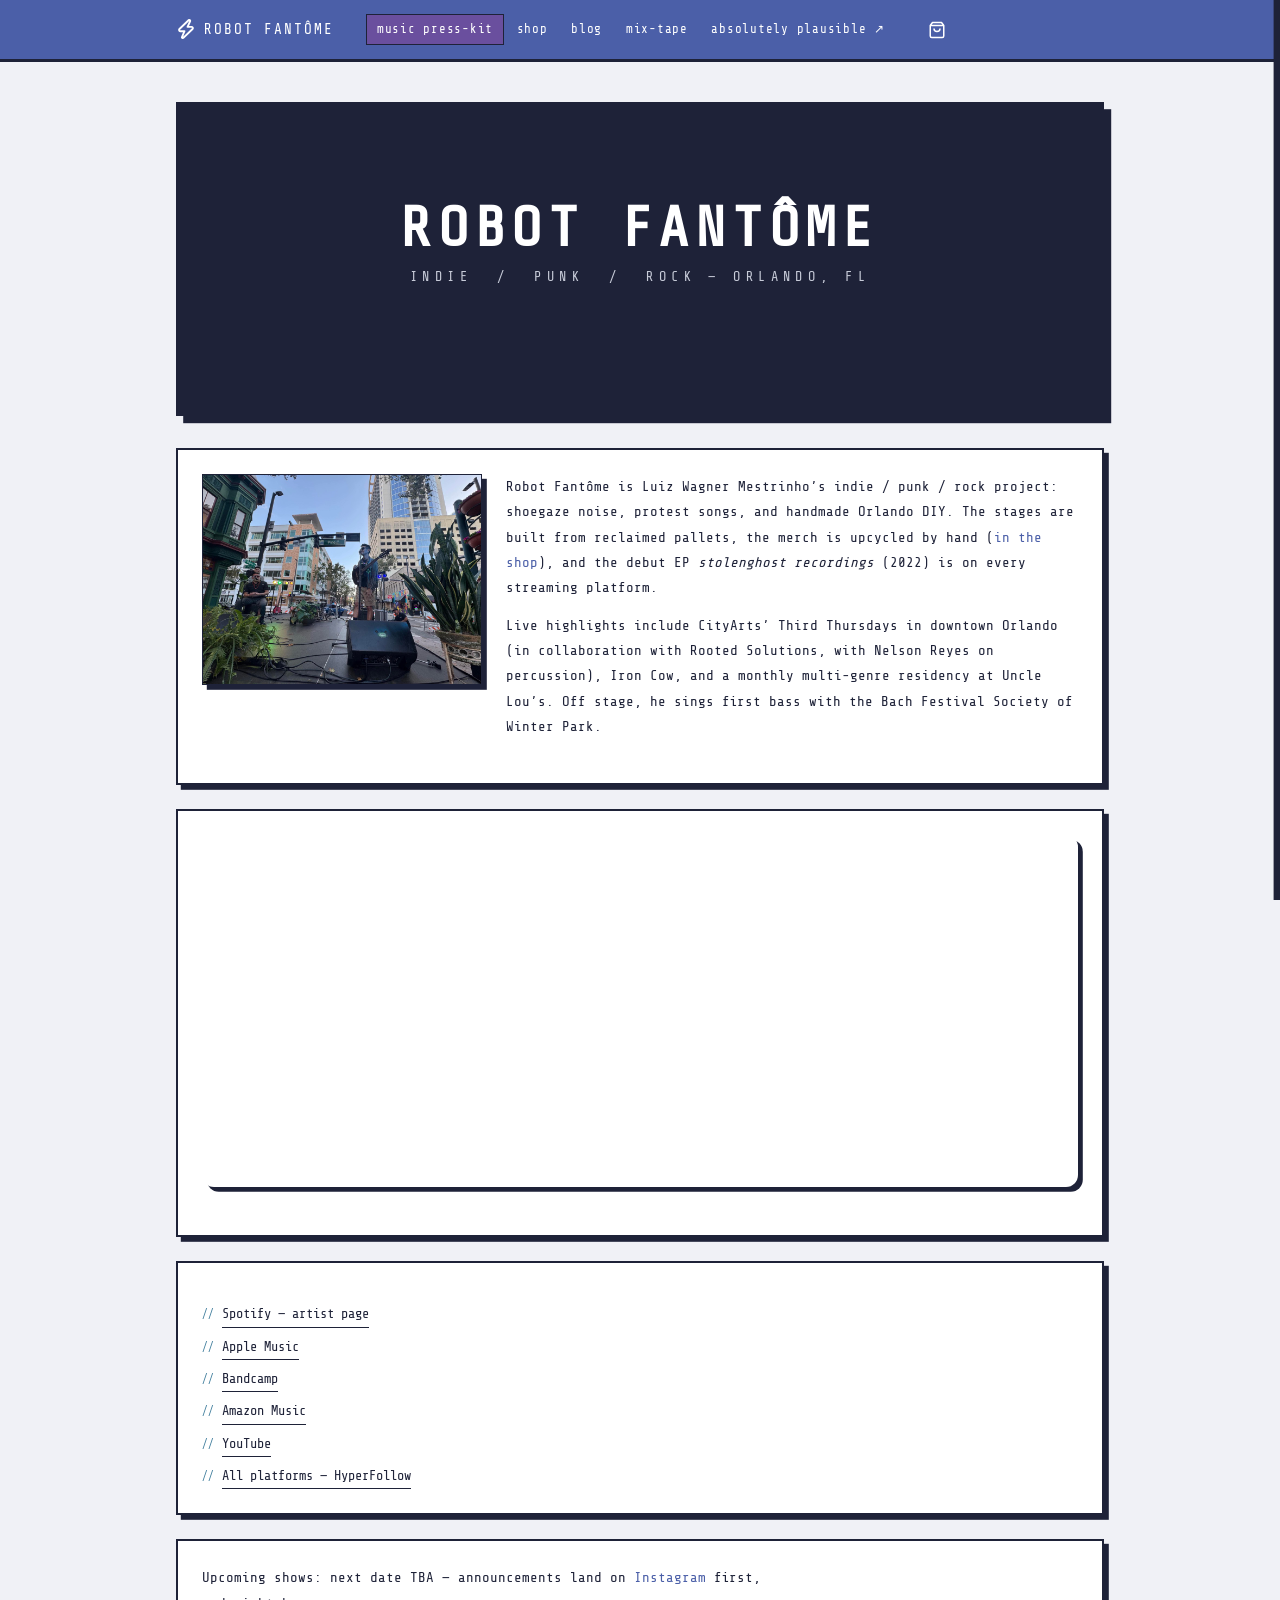
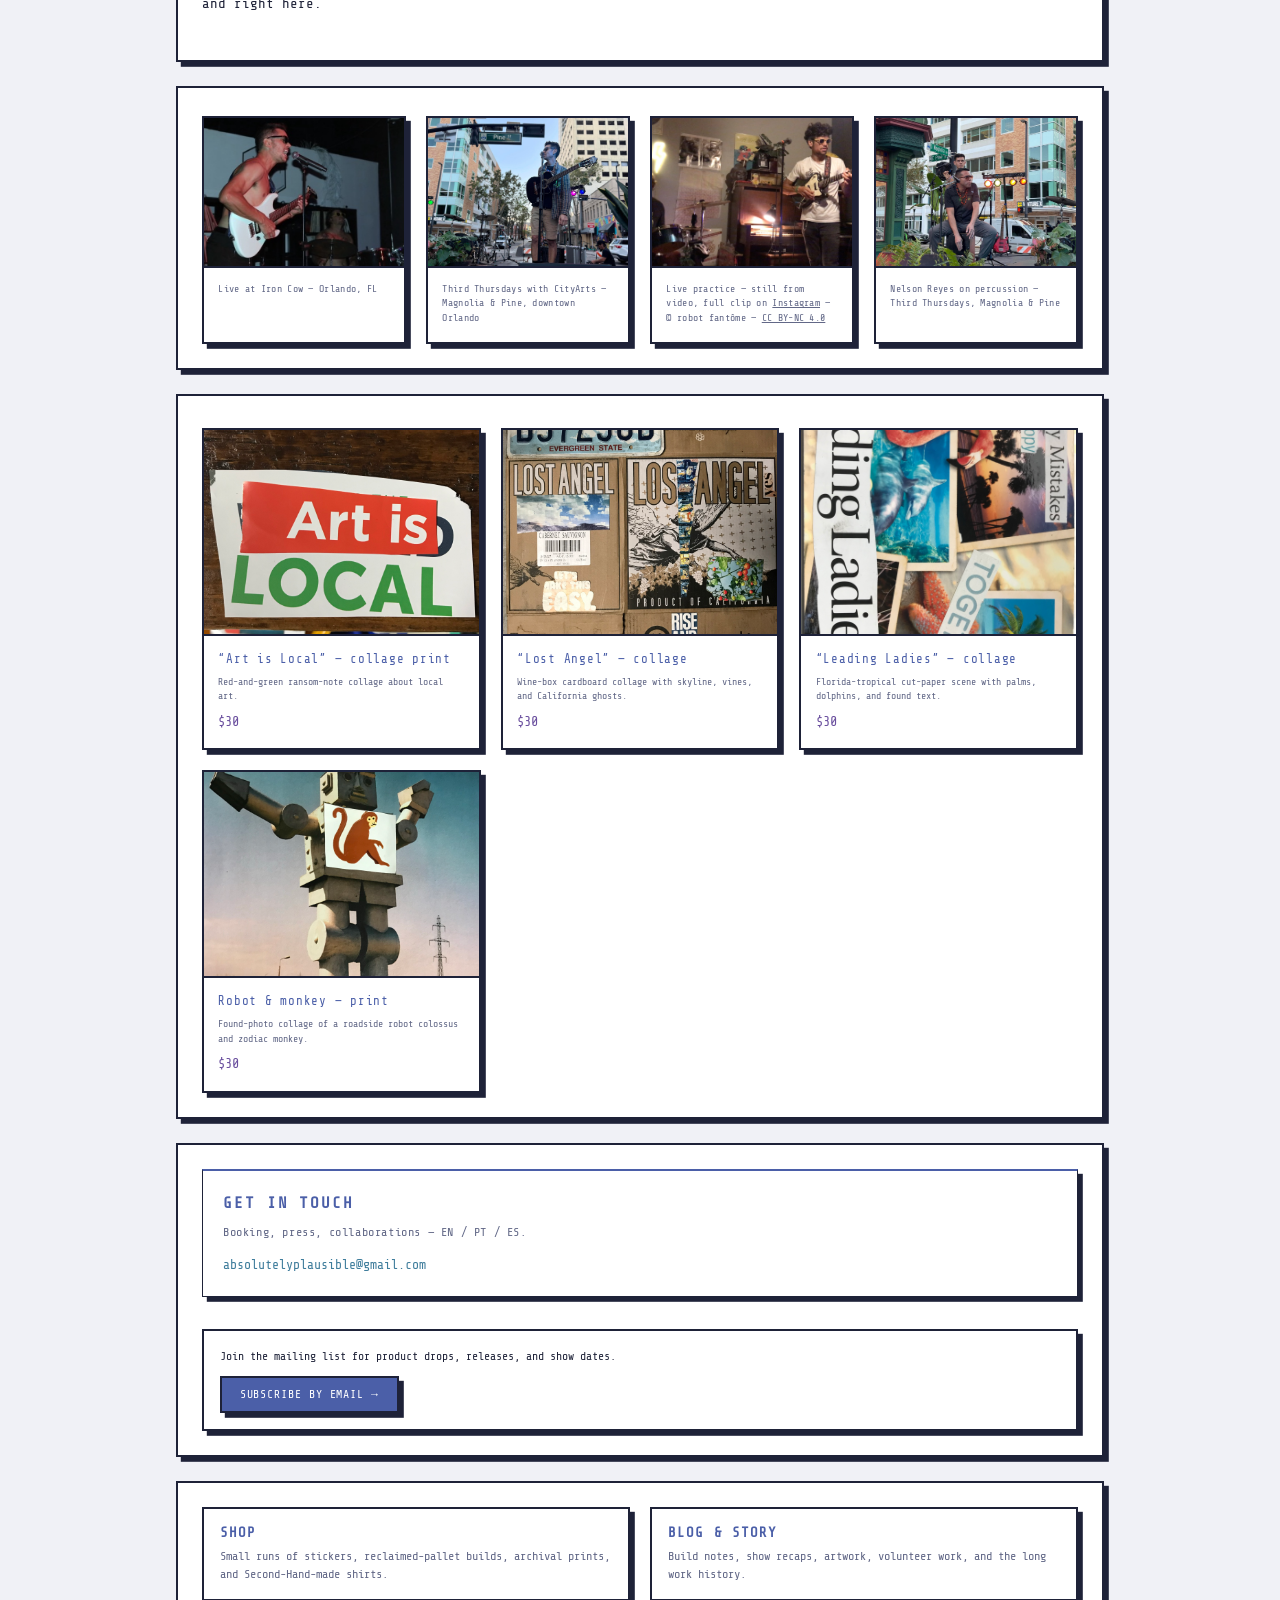
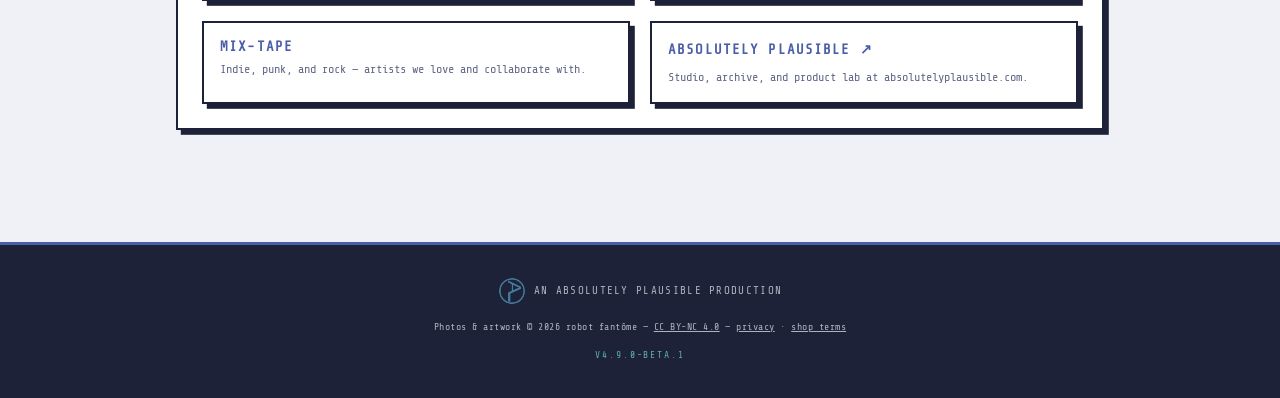
==== commit faf0cb05: "Site tidy-up: shared nav/footer on every page, résumé certificates, dead CSS purge — v4.9.0-beta.1 F" ====
--- a/index.html
+++ b/index.html
@@ -70,16 +70,16 @@
   <!-- ── Top Nav ─────────────────────────────────────────────── -->
   <header class="gh-nav">
     <div class="gh-nav-inner">
-      <a href="#" class="gh-nav-brand" aria-label="robot fantôme home">
+      <a href="./" class="gh-nav-brand" aria-label="robot fantôme home">
         <svg class="gh-nav-logo" viewBox="0 0 16 16" width="20" height="20" aria-hidden="true"><path fill="currentColor" d="M9.504.43a1.516 1.516 0 0 1 2.437 1.713L10.415 5.5h2.123c1.57 0 2.346 1.909 1.22 3.004l-7.34 7.142a1.249 1.249 0 0 1-.871.354h-.302a1.25 1.25 0 0 1-1.157-1.723L5.633 10.5H3.462c-1.57 0-2.346-1.909-1.22-3.004L9.503.429Zm1.047 1.074L3.286 8.571A.25.25 0 0 0 3.462 9H6.75a.75.75 0 0 1 .694 1.034l-1.713 4.188 6.982-6.793A.25.25 0 0 0 12.538 7H9.25a.75.75 0 0 1-.683-1.06l2.008-4.418.003-.006a.036.036 0 0 0-.004-.009l-.006-.006-.008-.001c-.003 0-.006.002-.009.004Z"/></svg>
         <span class="gh-nav-brand-text">robot fant&ocirc;me</span>
       </a>
 
       <nav class="gh-nav-links" aria-label="Site navigation">
-        <a href="#" data-tab="music" class="active">music press-kit</a>
-        <a href="#" data-tab="shop">shop</a>
-        <a href="#" data-tab="blog">blog</a>
-        <a href="#" data-tab="mixtape">mix-tape</a>
+        <a href="./" data-tab="music" class="active" aria-current="page">music press-kit</a>
+        <a href="#shop" data-tab="shop">shop</a>
+        <a href="#blog" data-tab="blog">blog</a>
+        <a href="#mixtape" data-tab="mixtape">mix-tape</a>
         <a href="https://absolutelyplausible.com" target="_blank" rel="noopener" class="gh-nav-external">absolutely plausible &nearr;</a>
       </nav>
 
@@ -126,25 +126,25 @@
         <h2 class="gh-sidebar-title">Social</h2>
         <nav class="social-grid" aria-label="Social media links">
           <a href="https://www.instagram.com/absolutelyplausible/" target="_blank" rel="noopener" aria-label="Instagram">
-            <img src="assets/icons/instagram.svg" alt="Instagram" />
+            <img src="assets/icons/instagram.svg?v=2" alt="Instagram" />
           </a>
           <a href="https://www.tiktok.com/@robotfantome" target="_blank" rel="noopener" aria-label="TikTok">
-            <img src="assets/icons/tiktok.svg" alt="TikTok" />
+            <img src="assets/icons/tiktok.svg?v=2" alt="TikTok" />
           </a>
           <a href="https://www.linkedin.com/in/mestrinho/" target="_blank" rel="noopener" aria-label="LinkedIn">
-            <img src="assets/icons/linkedin.svg" alt="LinkedIn" />
+            <img src="assets/icons/linkedin.svg?v=2" alt="LinkedIn" />
           </a>
           <a href="https://twitter.com/robotfantome" target="_blank" rel="noopener" aria-label="Twitter / X">
-            <img src="assets/icons/twitter.svg" alt="Twitter" />
+            <img src="assets/icons/twitter.svg?v=2" alt="X (Twitter)" />
           </a>
           <a href="https://www.facebook.com/profile.php?id=100086621228211" target="_blank" rel="noopener" aria-label="Facebook">
-            <img src="assets/icons/facebook.svg" alt="Facebook" />
+            <img src="assets/icons/facebook.svg?v=2" alt="Facebook" />
           </a>
           <a href="https://www.youtube.com/@robotfantome7404" target="_blank" rel="noopener" aria-label="YouTube">
-            <img src="assets/icons/youtube.svg" alt="YouTube" />
+            <img src="assets/icons/youtube.svg?v=2" alt="YouTube" />
           </a>
           <a href="https://www.pinterest.com/3sareforus" target="_blank" rel="noopener" aria-label="Pinterest">
-            <img src="assets/icons/pinterest.svg" alt="Pinterest" />
+            <img src="assets/icons/pinterest.svg?v=2" alt="Pinterest" />
           </a>
         </nav>
       </div>
@@ -186,7 +186,7 @@
                 (<a href="#shop">in the shop</a>), and the debut EP
                 <em>stolenghost recordings</em> (2022) is on every streaming platform.
               </p>
-              <p style="margin-top:0.75rem">
+              <p>
                 Live highlights include CityArts&rsquo; Third Thursdays in downtown Orlando
                 (in collaboration with Rooted Solutions, with Nelson Reyes on percussion),
                 Iron Cow, and a monthly multi-genre residency at Uncle Lou&rsquo;s.
@@ -255,41 +255,43 @@
           </div>
         </div>
 
-        <!-- Shop preview -->
+        <!-- Shop preview — generated from shop/products.json ("featured": true) -->
         <div class="resume-block">
           <div class="shop-grid">
-            <a class="shop-card" href="shop/collage-print-art-is-local.html">
-              <img src="assets/images/shop/collage-print-art-is-local.jpg" alt="&ldquo;Art is Local&rdquo; &mdash; collage print" class="gallery-image" width="800" height="600" loading="lazy" decoding="async" />
-              <div class="shop-card-body">
-                <span class="shop-card-name">&ldquo;Art is Local&rdquo; &mdash; collage print</span>
-                <span class="shop-card-tagline">Red-and-green ransom-note collage about local art.</span>
-                <span class="shop-card-price">$30</span>
-              </div>
-            </a>
-            <a class="shop-card" href="shop/lost-angel.html">
-              <img src="assets/images/shop/lost-angel.jpg" alt="&ldquo;Lost Angel&rdquo; &mdash; collage" class="gallery-image" width="800" height="600" loading="lazy" decoding="async" />
-              <div class="shop-card-body">
-                <span class="shop-card-name">&ldquo;Lost Angel&rdquo; &mdash; collage</span>
-                <span class="shop-card-tagline">Wine-box cardboard collage with skyline, vines, and California ghosts.</span>
-                <span class="shop-card-price">$30</span>
-              </div>
-            </a>
-            <a class="shop-card" href="shop/leading-ladies.html">
-              <img src="assets/images/shop/leading-ladies.jpg" alt="&ldquo;Leading Ladies&rdquo; &mdash; collage" class="gallery-image" width="800" height="600" loading="lazy" decoding="async" />
-              <div class="shop-card-body">
-                <span class="shop-card-name">&ldquo;Leading Ladies&rdquo; &mdash; collage</span>
-                <span class="shop-card-tagline">Florida-tropical cut-paper scene with palms, dolphins, and found text.</span>
-                <span class="shop-card-price">$30</span>
-              </div>
-            </a>
-            <a class="shop-card" href="shop/robot-monkey-statue.html">
-              <img src="assets/images/shop/robot-monkey-statue.jpg" alt="Robot &amp; monkey &mdash; print" class="gallery-image" width="800" height="600" loading="lazy" decoding="async" />
-              <div class="shop-card-body">
-                <span class="shop-card-name">Robot &amp; monkey &mdash; print</span>
-                <span class="shop-card-tagline">Found-photo collage of a roadside robot colossus and zodiac monkey.</span>
-                <span class="shop-card-price">$30</span>
-              </div>
-            </a>
+        <!-- shop:featured:start -->
+        <a class="shop-card" href="shop/collage-print-art-is-local.html">
+          <img src="assets/images/shop/collage-print-art-is-local.jpg" alt="“Art is Local” — collage print" class="gallery-image" width="800" height="600" loading="lazy" decoding="async" />
+          <div class="shop-card-body">
+            <span class="shop-card-name">“Art is Local” — collage print</span>
+            <span class="shop-card-tagline">Red-and-green ransom-note collage about local art.</span>
+            <span class="shop-card-price"><span class="price-now">$30</span></span>
+          </div>
+        </a>
+        <a class="shop-card" href="shop/lost-angel.html">
+          <img src="assets/images/shop/lost-angel.jpg" alt="“Lost Angel” — collage" class="gallery-image" width="800" height="600" loading="lazy" decoding="async" />
+          <div class="shop-card-body">
+            <span class="shop-card-name">“Lost Angel” — collage</span>
+            <span class="shop-card-tagline">Wine-box cardboard collage with skyline, vines, and California ghosts.</span>
+            <span class="shop-card-price"><span class="price-now">$30</span></span>
+          </div>
+        </a>
+        <a class="shop-card" href="shop/leading-ladies.html">
+          <img src="assets/images/shop/leading-ladies.jpg" alt="“Leading Ladies” — collage" class="gallery-image" width="800" height="600" loading="lazy" decoding="async" />
+          <div class="shop-card-body">
+            <span class="shop-card-name">“Leading Ladies” — collage</span>
+            <span class="shop-card-tagline">Florida-tropical cut-paper scene with palms, dolphins, and found text.</span>
+            <span class="shop-card-price"><span class="price-now">$30</span></span>
+          </div>
+        </a>
+        <a class="shop-card" href="shop/robot-monkey-statue.html">
+          <img src="assets/images/shop/robot-monkey-statue.jpg" alt="Robot &amp; monkey — print" class="gallery-image" width="800" height="600" loading="lazy" decoding="async" />
+          <div class="shop-card-body">
+            <span class="shop-card-name">Robot &amp; monkey — print</span>
+            <span class="shop-card-tagline">Found-photo collage of a roadside robot colossus and zodiac monkey.</span>
+            <span class="shop-card-price"><span class="price-now">$30</span></span>
+          </div>
+        </a>
+        <!-- shop:featured:end -->
           </div>
         </div>
 
@@ -369,7 +371,7 @@
         <a class="shop-card" href="shop/second-hand-made-shirt-nirvana.html">
           <img src="assets/images/shop/second-hand-made-shirt-nirvana.jpg" alt="Second-Hand-made shirt — washed Nirvana" class="gallery-image" width="800" height="600" loading="lazy" decoding="async" />
           <div class="shop-card-body">
-        <span class="product-badge">100% Zero-Waste</span>
+            <span class="product-badge">100% Zero-Waste</span>
             <span class="shop-card-name">Second-Hand-made shirt — washed Nirvana</span>
             <span class="shop-card-tagline">Thrifted tee cut, washed, and hand-stencilled into band merch.</span>
             <span class="shop-card-price"><span class="price-was">$45</span> <span class="price-now">$35</span> <span class="price-save">&minus;22%</span></span>
@@ -1043,7 +1045,24 @@
               <div class="timeline-dates">Jan 2018 &mdash; Dec 2019</div>
               <ul class="timeline-bullets">
                 <li>Teacher Assistant &middot; Community Volunteer</li>
-              </ul>
+                <li>Two certificates of completion from Grand Avenue Economic Community Development Corp. &mdash; Pathlight Kitchen</li>
+              </ul>
+              <div class="gallery-grid certificate-grid">
+                <figure class="gallery-item">
+                  <a class="gallery-link" href="assets/images/certificate-pathlight-culinary-2018.jpg" target="_blank" rel="noopener"><img src="assets/images/certificate-pathlight-culinary-2018.jpg" width="1400" height="1087" alt="Certificate of Completion — Pathlight Kitchen Culinary Program, awarded to Luiz Mestrinho, Orlando, September 20, 2018" loading="lazy" decoding="async" class="gallery-image" /></a>
+                  <figcaption class="gallery-caption">
+                    Pathlight Kitchen Culinary Program &mdash; Certificate of Completion, Sep 20, 2018 &mdash;
+                    <a href="assets/docs/pathlight-kitchen-culinary-program-certificate-2018.pdf" target="_blank" rel="noopener">PDF</a>
+                  </figcaption>
+                </figure>
+                <figure class="gallery-item">
+                  <a class="gallery-link" href="assets/images/certificate-pathlight-dining-service-2018.jpg" target="_blank" rel="noopener"><img src="assets/images/certificate-pathlight-dining-service-2018.jpg" width="1400" height="1092" alt="Certificate of Completion — Pathlight Kitchen Dining Room &amp; Service Skills Program, awarded to Luiz Wagner, Orlando, April 27, 2018" loading="lazy" decoding="async" class="gallery-image" /></a>
+                  <figcaption class="gallery-caption">
+                    Pathlight Kitchen Dining Room &amp; Service Skills Program &mdash; Certificate of Completion, Apr 27, 2018 &mdash;
+                    <a href="assets/docs/pathlight-kitchen-dining-service-certificate-2018.pdf" target="_blank" rel="noopener">PDF</a>
+                  </figcaption>
+                </figure>
+              </div>
             </li>
 
             <li class="timeline-entry">
@@ -1131,11 +1150,11 @@
         <span>an Absolutely Plausible production</span>
       </a>
       <p class="footer-license">
-        Website Design &copy; 2026 by robot fant&ocirc;me &mdash;
+        Photos &amp; artwork &copy; <span class="footer-year">2026</span> robot fant&ocirc;me &mdash;
         <a href="https://creativecommons.org/licenses/by-nc/4.0/" target="_blank" rel="noopener">CC BY-NC 4.0</a>
         &mdash; <a href="privacy.html">privacy</a> &middot; <a href="terms.html">shop terms</a>
       </p>
-      <p class="footer-version">v4.8.6-beta.1</p>
+      <p class="footer-version">v4.9.0-beta.1</p>
     </div>
   </footer>
 
--- a/css/style.css
+++ b/css/style.css
@@ -28,19 +28,19 @@
   /* ── Text & borders (cool dark on light) ── */
   --color-text:    #1e2238;
   --color-muted:   #626887;
-  --color-border:  #d8daea;
+  --color-border:  #1e2238;
 
   /* ── Aliases (kept for compatibility) ── */
   --page-text:     #1e2238;
   --page-muted:    #626887;
-  --page-border:   #d8daea;
+  --page-border:   #1e2238;
   --color-link:    #4b5fa8;
 
   --font:          'Share Tech Mono', 'Courier New', monospace;
-  --radius:        6px;
-  --glow-accent:   0 0 6px #4b5fa844, 0 0 18px #4b5fa81f;
-  --glow-mid:      0 0 6px #3f7d9c44, 0 0 18px #3f7d9c1f;
-  --card-shadow:   0 1px 3px rgba(30,34,56,0.10), 0 0 0 1px var(--color-border);
+  --radius:        0;
+  --glow-accent:   none;
+  --glow-mid:      none;
+  --card-shadow:   0.3rem 0.3rem 0 #1e2238;
 }
 
 /* ── Reset ─────────────────────────────────────────────────── */
@@ -57,19 +57,6 @@
   overflow-x: hidden;
 }
 
-/* Subtle CRT scanlines */
-body::before {
-  content: '';
-  position: fixed;
-  inset: 0;
-  background: repeating-linear-gradient(
-    0deg, transparent, transparent 3px,
-    rgba(0,0,0,0.03) 3px, rgba(0,0,0,0.03) 4px
-  );
-  pointer-events: none;
-  z-index: 9999;
-}
-
 img { display: block; max-width: 100%; height: auto; }
 ul { list-style: none; }
 
@@ -79,24 +66,6 @@
   transition: color 0.15s, text-shadow 0.15s;
 }
 a:hover { color: var(--accent-hover); }
-
-/* ── Animations ────────────────────────────────────────────── */
-/* Occasional glitch burst — idle (clipped away) for most of the cycle */
-@keyframes glitch {
-  0%, 86%, 100% { clip-path: inset(0 0 100% 0); transform: translate(0,0); }
-  87%  { clip-path: inset(15% 0 60% 0); transform: translate(-2px,0); }
-  90%  { clip-path: inset(62% 0 12% 0); transform: translate(2px,0); }
-  93%  { clip-path: inset(34% 0 44% 0); transform: translate(-1px,0); }
-  96%  { clip-path: inset(78% 0 8% 0);  transform: translate(1px,0); }
-}
-@keyframes flicker {
-  0%,19%,21%,23%,25%,54%,56%,100% { opacity: 1; }
-  20%,24%,55% { opacity: 0.82; }
-}
-@keyframes scan {
-  0%   { top: -2px; }
-  100% { top: 100%; }
-}
 
 /* ── Top Nav ───────────────────────────────────────────────── */
 .gh-nav {
@@ -126,7 +95,6 @@
   gap: 0.5rem;
   color: var(--accent);
   text-shadow: var(--glow-accent);
-  animation: flicker 10s infinite;
   white-space: nowrap;
   flex-shrink: 0;
 }
@@ -184,22 +152,6 @@
 .gh-nav-toggle[aria-expanded="true"] span:nth-child(2) { opacity: 0; }
 .gh-nav-toggle[aria-expanded="true"] span:nth-child(3) { transform: translateY(-6px) rotate(-45deg); }
 
-.gh-nav-user {
-  margin-left: auto;
-  display: flex;
-  align-items: center;
-  flex-shrink: 0;
-}
-.gh-nav-avatar {
-  width: 32px;
-  height: 32px;
-  border-radius: 50%;
-  border: 2px solid var(--color-border);
-  object-fit: cover;
-  transition: border-color 0.15s;
-}
-.gh-nav-avatar:hover { border-color: var(--accent); }
-
 /* ── Layout ────────────────────────────────────────────────── */
 .gh-layout {
   max-width: 1280px;
@@ -227,26 +179,6 @@
   display: flex;
 }
 
-.gh-avatar-wrap {
-  position: relative;
-  width: 100%;
-  border-radius: 50%;
-  overflow: hidden;
-  border: 3px solid var(--color-border);
-  box-shadow: 0 0 0 1px #4b5fa833;
-  aspect-ratio: 1;
-}
-.gh-avatar {
-  width: 100%;
-  height: 100%;
-  object-fit: cover;
-  display: block;
-  filter: saturate(0.7) contrast(1.05);
-  opacity: 0;
-  transition: opacity 0.8s ease;
-}
-.gh-avatar.loaded { opacity: 1; }
-
 .gh-display-name {
   font-size: 1.25rem;
   letter-spacing: 0.06em;
@@ -268,28 +200,6 @@
   line-height: 1.6;
   border-top: 1px solid var(--page-border);
   padding-top: 1rem;
-}
-
-.gh-follow-btn {
-  display: block;
-  width: 100%;
-  text-align: center;
-  padding: 0.3rem 0.75rem;
-  background: #e3e5ec;
-  border: 1px solid var(--page-border);
-  border-radius: var(--radius);
-  color: var(--page-text);
-  font-family: var(--font);
-  font-size: 0.8rem;
-  letter-spacing: 0.04em;
-  cursor: pointer;
-  transition: border-color 0.15s, background 0.15s;
-}
-.gh-follow-btn:hover {
-  border-color: var(--accent);
-  background: #d9dbe3;
-  color: var(--page-text);
-  text-shadow: none;
 }
 
 .gh-meta {
@@ -388,36 +298,9 @@
   min-width: 0;
 }
 
-
 /* ── Panels ────────────────────────────────────────────────── */
 .gh-panel { display: none; }
 .gh-panel.active { display: block; }
-
-.gh-panel-header {
-  display: flex;
-  align-items: baseline;
-  gap: 0.75rem;
-  margin-bottom: 1rem;
-  padding-bottom: 1rem;
-  border-bottom: 1px solid var(--page-border);
-}
-.gh-panel-title {
-  font-size: clamp(1.4rem, 3vw, 2rem);
-  letter-spacing: 0.1em;
-  text-transform: uppercase;
-  color: var(--page-text);
-  line-height: 1.1;
-  position: relative;
-  display: inline-block;
-}
-.gh-panel-title::after {
-  content: '';
-  display: block;
-  height: 1px;
-  margin-top: 0.4rem;
-  background: linear-gradient(90deg, var(--accent), transparent);
-  box-shadow: var(--glow-accent);
-}
 .gh-panel-body {
   font-size: 0.88rem;
   line-height: 1.8;
@@ -425,15 +308,6 @@
   max-width: 680px;
   margin-bottom: 1.25rem;
 }
-.gh-panel-image {
-  width: 100%;
-  margin-top: 1.5rem;
-  border: 1px solid var(--color-border);
-  border-radius: var(--radius);
-  opacity: 0;
-  transition: opacity 0.8s ease;
-}
-.gh-panel-image.loaded { opacity: 1; }
 
 /* ── README card (Overview) ────────────────────────────────── */
 .gh-readme {
@@ -443,19 +317,6 @@
   overflow: hidden;
   box-shadow: var(--card-shadow);
 }
-.gh-readme-header {
-  background: var(--bg-overlay);
-  border-bottom: 1px solid var(--color-border);
-  padding: 0.5rem 1rem;
-  display: flex;
-  align-items: center;
-  gap: 0.5rem;
-}
-.gh-readme-label {
-  font-size: 0.78rem;
-  letter-spacing: 0.06em;
-  color: var(--color-muted);
-}
 .gh-readme-body {
   background: var(--bg-surface);
   padding: 2rem;
@@ -464,31 +325,7 @@
   overflow: hidden;
 }
 
-/* Scan line in readme */
-.gh-readme-body::after {
-  content: '';
-  position: absolute;
-  top: 0; left: 0;
-  width: 100%; height: 2px;
-  background: linear-gradient(90deg, transparent, var(--accent-teal), transparent);
-  animation: scan 8s linear infinite;
-  opacity: 0.4;
-  pointer-events: none;
-}
-
 /* ── Pinned grid ───────────────────────────────────────────── */
-.gh-pinned-header {
-  display: flex;
-  align-items: center;
-  gap: 0.5rem;
-  margin-bottom: 0.75rem;
-}
-.gh-pinned-label {
-  font-size: 0.78rem;
-  letter-spacing: 0.08em;
-  color: var(--page-muted);
-  font-weight: normal;
-}
 
 .gh-pinned-grid {
   display: grid;
@@ -526,29 +363,8 @@
   line-height: 1.5;
   flex: 1;
 }
-.gh-pinned-footer {
-  display: flex;
-  align-items: center;
-  gap: 0.75rem;
-  margin-top: 0.25rem;
-}
-.gh-lang-item {
-  display: flex;
-  align-items: center;
-  gap: 0.35rem;
-  font-size: 0.72rem;
-  color: var(--color-muted);
-}
 
 /* ── Hero (inside README card) ─────────────────────────────── */
-.hero-prefix {
-  font-size: 0.68rem;
-  letter-spacing: 0.3em;
-  color: var(--accent-mid);
-  text-transform: uppercase;
-  margin-bottom: 0.75rem;
-  text-shadow: var(--glow-mid);
-}
 .hero-title {
   font-size: clamp(2rem, 6vw, 3.5rem);
   letter-spacing: 0.12em;
@@ -560,23 +376,6 @@
   position: relative;
   display: inline-block;
 }
-.hero-title::before, .hero-title::after {
-  content: attr(data-text);
-  position: absolute;
-  inset: 0;
-  pointer-events: none;
-}
-.hero-title::before {
-  color: var(--accent);
-  animation: glitch 6s infinite linear;
-  opacity: 0.4;
-}
-.hero-title::after {
-  color: var(--accent-deep);
-  animation: glitch 7.3s infinite linear;
-  animation-delay: -2.5s;
-  opacity: 0.3;
-}
 .hero-subtitle {
   font-size: clamp(0.6rem, 2vw, 0.85rem);
   letter-spacing: 0.4em;
@@ -585,26 +384,8 @@
   margin-bottom: 2rem;
   display: block;
 }
-.hero-image {
-  width: 100%;
-  border: 1px solid var(--color-border);
-  border-radius: var(--radius);
-  opacity: 0;
-  transition: opacity 0.8s ease;
-  box-shadow: 0 0 24px rgba(75,95,168,0.06);
-}
-.hero-image.loaded { opacity: 1; }
 
 /* ── CC Notice ─────────────────────────────────────────────── */
-.cc-notice {
-  font-size: 0.62rem;
-  color: var(--color-muted);
-  text-align: center;
-  margin-top: 0.75rem;
-  letter-spacing: 0.04em;
-}
-.cc-notice a { color: var(--color-muted); text-decoration: underline; }
-.cc-notice a:hover { color: var(--accent); text-shadow: none; }
 
 /* ── Opensource links ──────────────────────────────────────── */
 .opensource-links {
@@ -690,17 +471,6 @@
   color: var(--accent-mid);
   text-shadow: var(--glow-mid);
 }
-.mixtape-image {
-  width: 100%;
-  max-width: 480px;
-  margin-bottom: 0.75rem;
-  border: 1px solid var(--color-border);
-  border-radius: var(--radius);
-  filter: saturate(0.75) contrast(1.05);
-  opacity: 0;
-  transition: opacity 0.8s ease;
-}
-.mixtape-image.loaded { opacity: 1; }
 .mixtape-artists {
   margin-top: 1.5rem;
   display: grid;
@@ -779,11 +549,15 @@
   transition: opacity 0.8s ease;
 }
 .press-photo-lead.loaded { opacity: 1; }
+.press-bio .gh-panel-body p + p { margin-top: 0.75rem; }
 /* Press photos keep their native aspect ratio — no face cropping */
-.press-grid .gallery-image { aspect-ratio: auto; }
 @media (max-width: 700px) {
   .press-bio { grid-template-columns: 1fr; }
 }
+
+/* Certificates in the résumé keep their native aspect ratio — no cropped borders */
+.certificate-grid { margin-top: 0.75rem; }
+.certificate-grid .gallery-image { aspect-ratio: auto; }
 
 /* ── Blog ──────────────────────────────────────────────────── */
 .blog-list {
@@ -830,16 +604,6 @@
 
 /* ── Resume blocks (About panel) ───────────────────────────── */
 .resume-block { margin-top: 2rem; }
-.resume-block-title {
-  font-size: 0.65rem;
-  letter-spacing: 0.28em;
-  text-transform: uppercase;
-  color: var(--accent-mid);
-  text-shadow: var(--glow-mid);
-  margin-bottom: 1rem;
-  padding-bottom: 0.5rem;
-  border-bottom: 1px solid var(--color-border);
-}
 
 /* ── Timeline ──────────────────────────────────────────────── */
 .timeline {
@@ -1077,34 +841,6 @@
 }
 
 /* Trust / payment badges (footer + near buy button) */
-.trust-badges {
-  display: flex;
-  flex-wrap: wrap;
-  align-items: center;
-  justify-content: center;
-  gap: 0.4rem;
-  font-size: 0.58rem;
-}
-.trust-lock {
-  width: 0.95em;
-  height: 0.95em;
-  fill: var(--accent-teal);
-  flex: none;
-}
-.trust-text {
-  letter-spacing: 0.1em;
-  text-transform: uppercase;
-  color: var(--color-muted);
-  margin-right: 0.15rem;
-}
-.pay-chip {
-  letter-spacing: 0.06em;
-  text-transform: uppercase;
-  color: var(--accent-mid);
-  border: 1px solid var(--color-border);
-  border-radius: 3px;
-  padding: 0.08rem 0.4rem;
-}
 
 /* Mailing-list signup (incentivized) */
 .mailing-card {
@@ -1140,41 +876,6 @@
 }
 
 /* Press / testimonial strip */
-.press-quotes {
-  display: grid;
-  grid-template-columns: repeat(auto-fit, minmax(240px, 1fr));
-  gap: 1rem;
-}
-.press-quote {
-  margin: 0;
-  padding: 1rem 1.1rem;
-  background: var(--bg-surface);
-  border: 1px solid var(--color-border);
-  border-left: 3px solid var(--accent-teal);
-  border-radius: var(--radius);
-  box-shadow: var(--card-shadow);
-}
-.press-quote blockquote {
-  margin: 0 0 0.6rem;
-  font-size: 0.78rem;
-  line-height: 1.7;
-  color: var(--page-text);
-}
-.press-quote figcaption {
-  font-size: 0.62rem;
-  letter-spacing: 0.08em;
-  text-transform: uppercase;
-  color: var(--accent-mid);
-}
-.press-quote-draft {
-  margin-left: 0.4em;
-  font-size: 0.9em;
-  letter-spacing: 0.12em;
-  color: var(--page-muted);
-  border: 1px solid var(--color-border);
-  border-radius: 3px;
-  padding: 0.02em 0.3em;
-}
 
 /* ── Cart: nav button + slide-in drawer ────────────────────── */
 .cart-nav-btn {
@@ -1491,6 +1192,10 @@
 @media (max-width: 700px) {
   .product-detail { grid-template-columns: 1fr; }
 }
+
+/* Legal pages (privacy / terms) reuse the product-detail frame as one column */
+.legal-detail { display: block; max-width: 46rem; }
+.legal-h2 { font-size: 1.1rem; margin-top: 0.5rem; }
 
 /* ── Footer ────────────────────────────────────────────────── */
 footer {
@@ -1585,11 +1290,6 @@
   .gh-sidebar {
     position: static;
   }
-  .gh-avatar-wrap {
-    width: 64px;
-    height: 64px;
-    aspect-ratio: unset;
-  }
   .gh-profile-names { display: flex; align-items: baseline; gap: 0.75rem; }
   .gh-pinned-grid { grid-template-columns: 1fr; }
 }
@@ -1601,15 +1301,8 @@
     animation: none !important;
     transition: none !important;
   }
-  .hero-title::before,
-  .hero-title::after,
-  .gh-readme-body::after { display: none; }
-  .gh-avatar,
-  .hero-image,
-  .gh-panel-image,
-  .mixtape-image,
   .press-photo-lead,
-  .ap-logo { opacity: 1 !important; }
+.ap-logo { opacity: 1 !important; }
 }
 
 /* ============================================================
@@ -1618,19 +1311,6 @@
    flat paper, hard navy borders, offset shadows, pressed controls.
    Robot Fantôme content and behavior remain unchanged.
    ============================================================ */
-
-:root {
-  --color-border: #1e2238;
-  --page-border: #1e2238;
-  --radius: 0;
-  --glow-accent: none;
-  --glow-mid: none;
-  --card-shadow: 0.3rem 0.3rem 0 #1e2238;
-}
-
-body::before {
-  display: none;
-}
 
 .gh-nav {
   height: auto;
@@ -1657,10 +1337,6 @@
   text-shadow: none;
 }
 
-.gh-nav-brand {
-  animation: none;
-}
-
 .gh-nav-links a {
   border: 1px solid transparent;
   border-radius: 0;
@@ -1670,11 +1346,6 @@
 .gh-nav-links a.active {
   border-color: var(--color-text);
   background: var(--accent-deep);
-}
-
-.gh-nav-avatar {
-  border: 2px solid var(--color-text);
-  border-radius: 0;
 }
 
 .gh-nav-toggle span {
@@ -1701,16 +1372,6 @@
   padding: 1rem;
 }
 
-.gh-avatar-wrap {
-  border: 2px solid var(--color-text);
-  border-radius: 0;
-  box-shadow: 0.2rem 0.2rem 0 var(--color-text);
-}
-
-.gh-avatar,
-.hero-image,
-.gh-panel-image,
-.mixtape-image,
 .press-photo-lead,
 .gallery-image,
 .ap-logo {
@@ -1726,17 +1387,6 @@
   border: 2px solid var(--color-text);
   border-radius: 0;
   box-shadow: 0.45rem 0.45rem 0 var(--color-text);
-}
-
-.gh-readme-header {
-  border-bottom: 2px solid var(--color-text);
-  background: var(--accent);
-}
-
-.gh-readme-label {
-  color: #fff;
-  letter-spacing: 0.12em;
-  text-transform: uppercase;
 }
 
 .gh-readme-body {
@@ -1750,19 +1400,9 @@
   padding: clamp(2.5rem, 7vw, 5rem) 1.5rem;
 }
 
-.gh-readme-body::after,
-.hero-title::before,
-.hero-title::after {
-  display: none;
-}
-
 .hero-title {
   color: #fff;
   text-shadow: none;
-}
-
-.hero-prefix {
-  color: var(--accent-teal);
 }
 
 .hero-subtitle {
@@ -1791,10 +1431,6 @@
 .gallery-item,
 .shop-card,
 .mailing-card,
-.press-quote,
-.mixtape-entry,
-.music-player-card,
-.show-card,
 .product-media .gallery-image,
 .product-info,
 .order-toast {
@@ -1806,15 +1442,13 @@
 
 .gh-pinned-card,
 .gallery-item,
-.shop-card,
-.press-quote {
+.shop-card {
   transition: transform 0.1s ease, box-shadow 0.1s ease;
 }
 
 .gh-pinned-card:hover,
 .gallery-item:hover,
-.shop-card:hover,
-.press-quote:hover {
+.shop-card:hover {
   border-color: var(--color-text);
   box-shadow: 0.2rem 0.2rem 0 var(--color-text);
   transform: translate(0.1rem, 0.1rem);
@@ -1882,8 +1516,6 @@
 }
 
 .social-grid a,
-.gh-follow-btn,
-.pay-chip,
 .price-save,
 .product-badge,
 .footer-version {
@@ -1940,19 +1572,6 @@
 .footer-license,
 .footer-license a {
   color: #a8b4c0;
-}
-
-footer .trust-lock {
-  fill: var(--accent-teal);
-}
-
-footer .trust-text {
-  color: #d8dde5;
-}
-
-footer .pay-chip {
-  color: #fff;
-  border-color: #a8b4c0;
 }
 
 .footer-version {
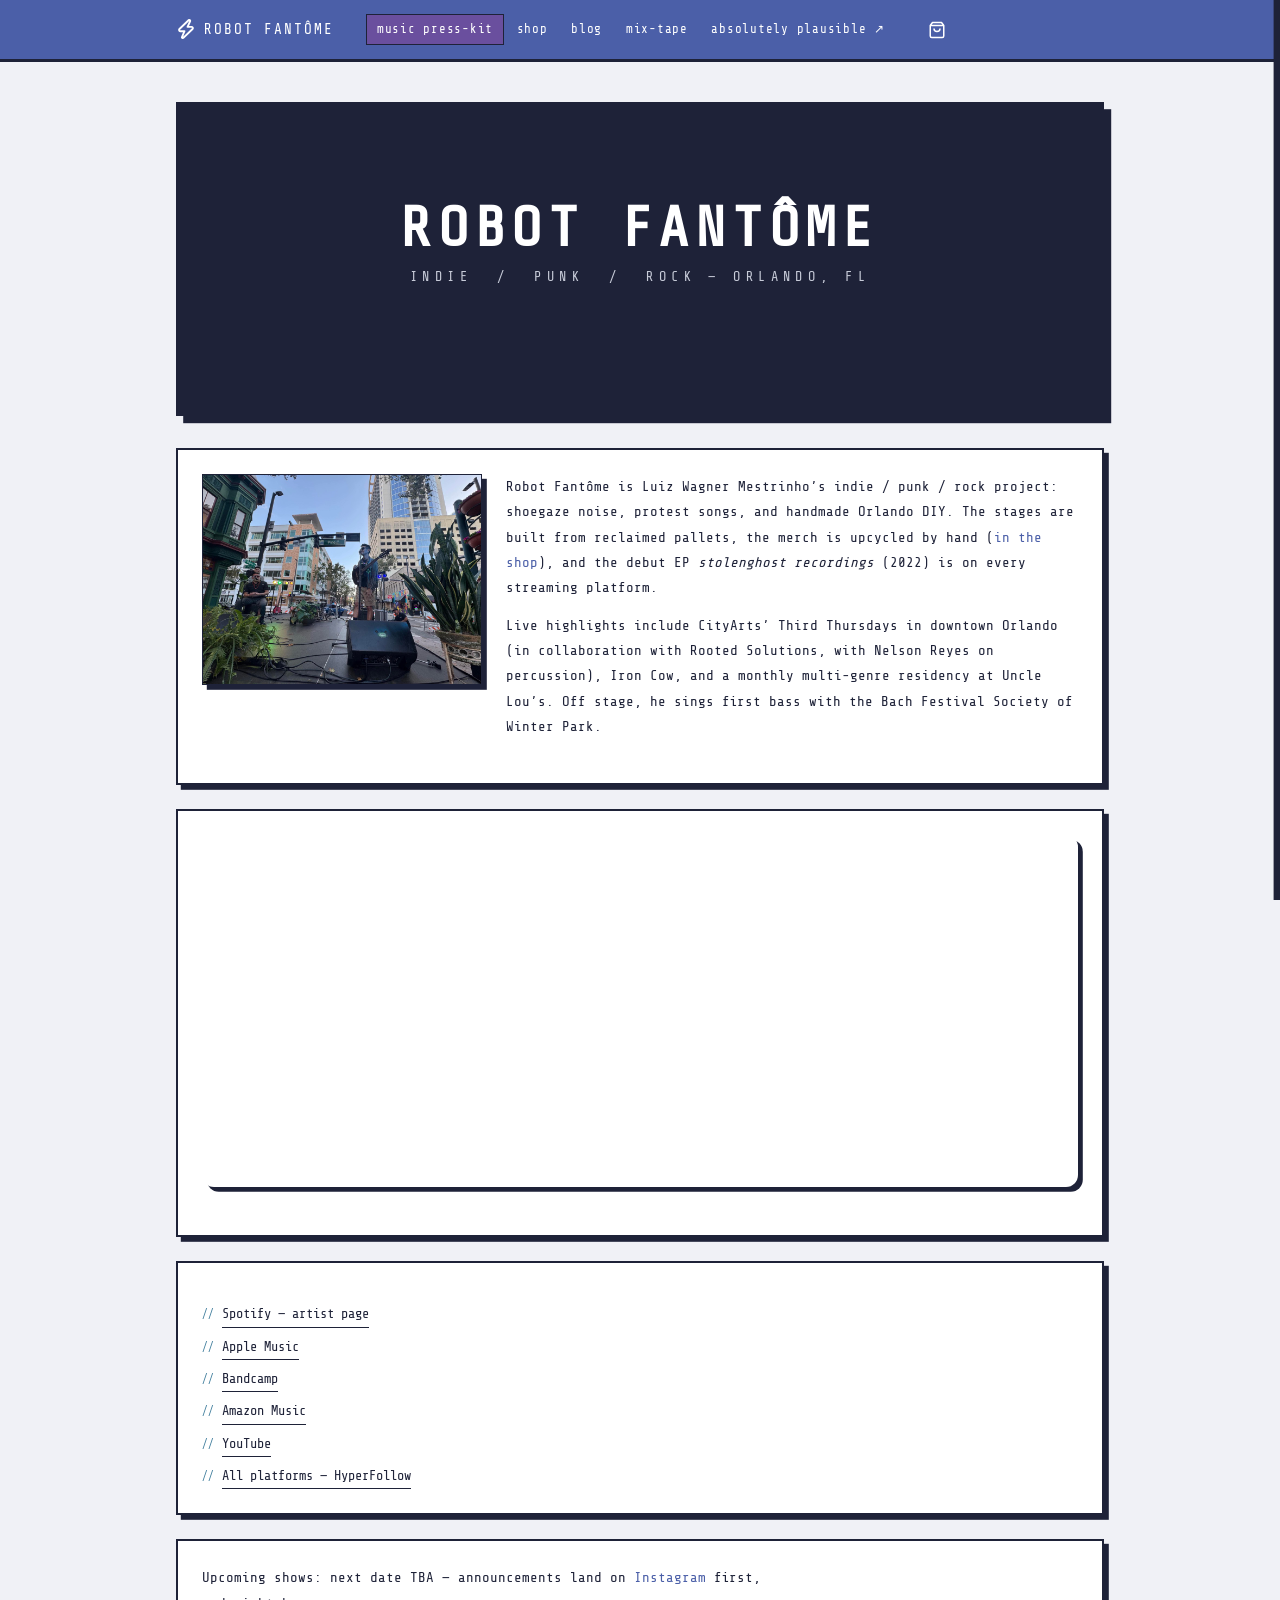
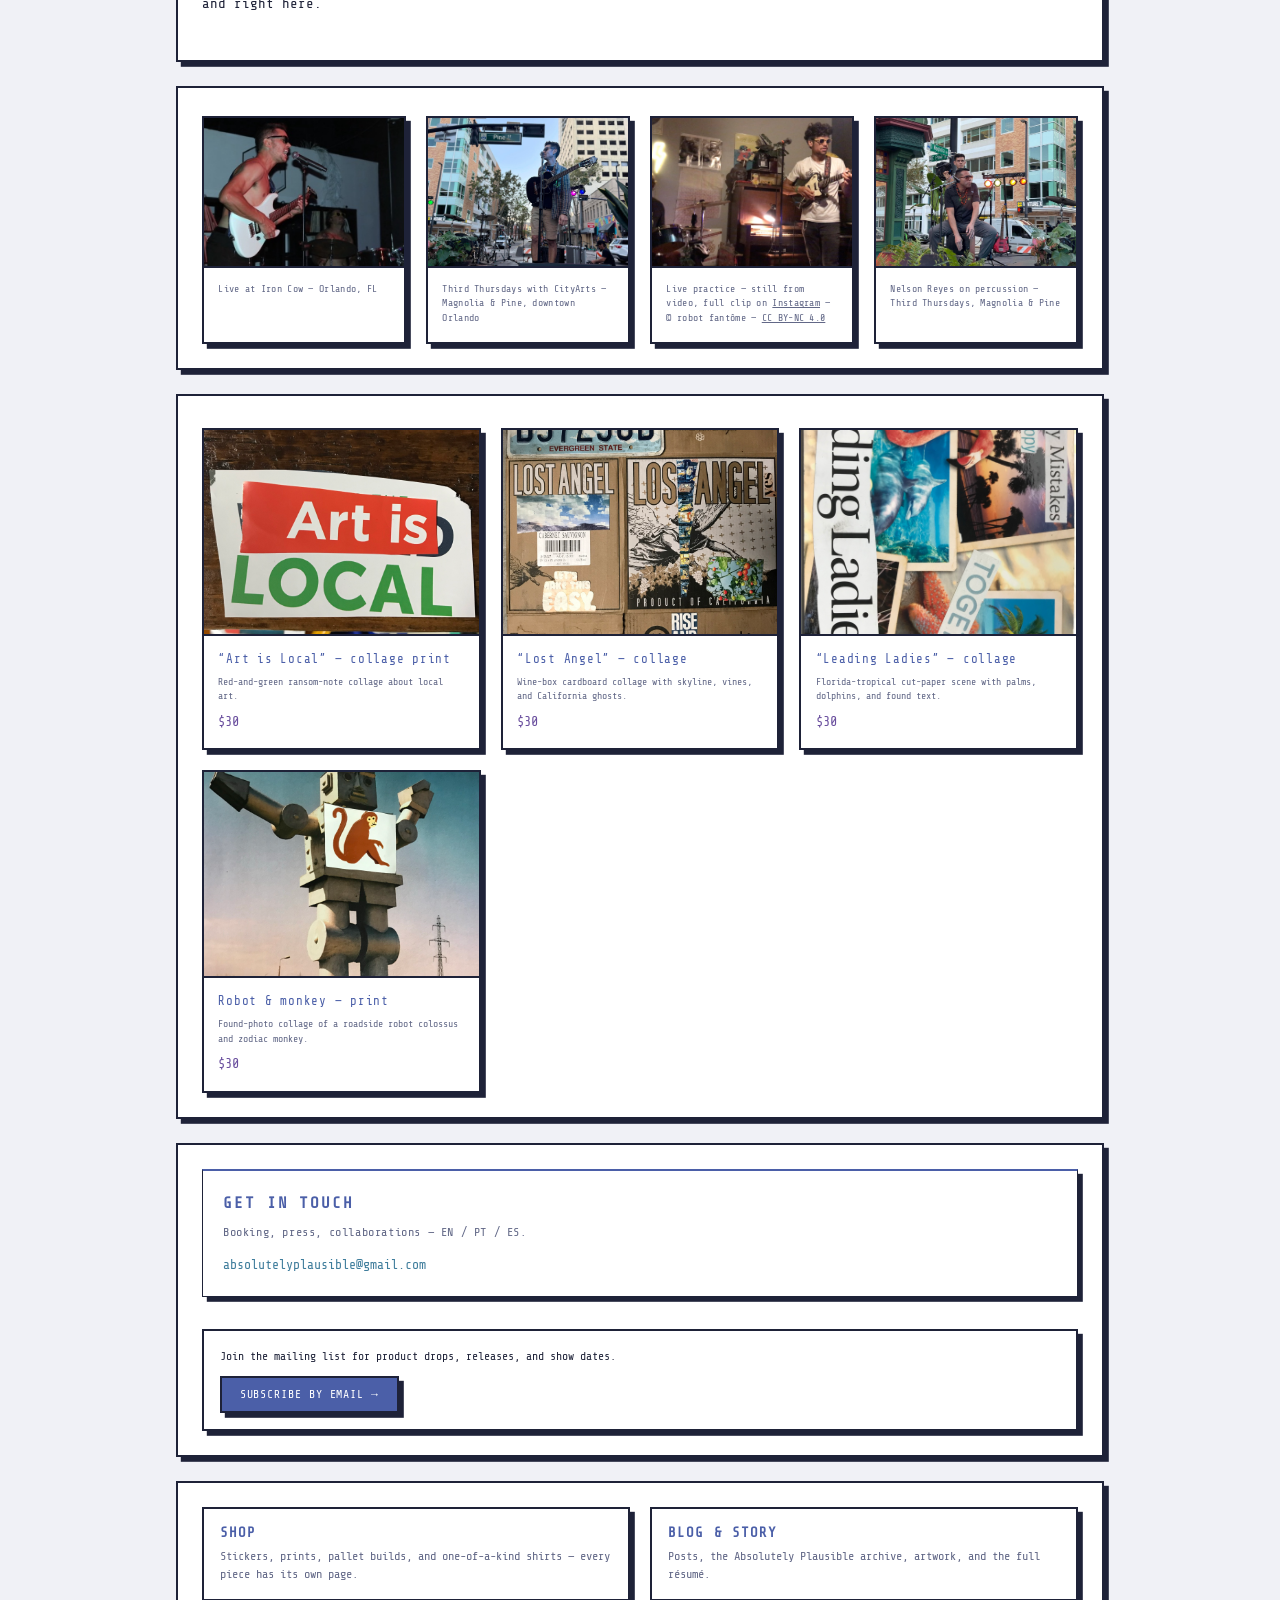
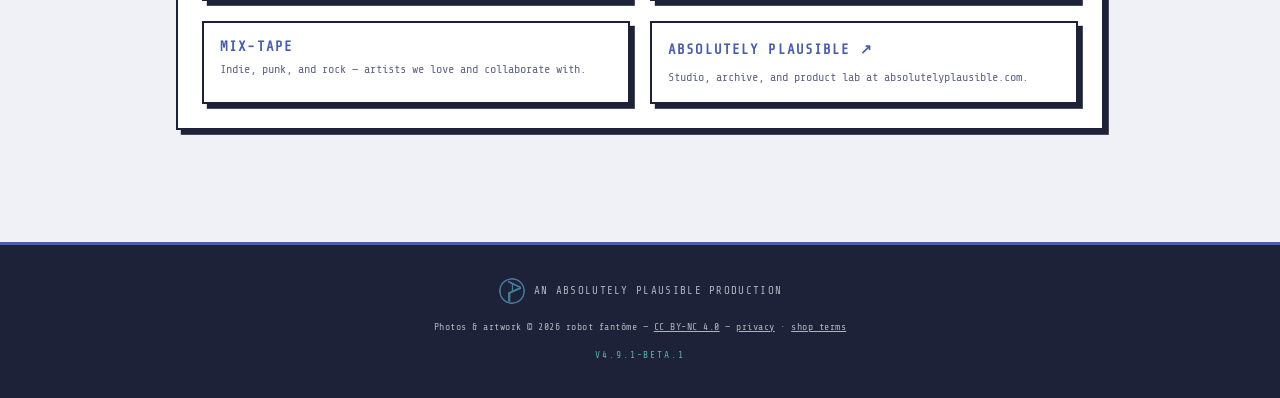
==== commit 07454b01: "Dedupe: generator-owned chrome on every page, CSS layers folded, portfolio↔shop cross-links — v4.9.1" ====
--- a/index.html
+++ b/index.html
@@ -68,6 +68,7 @@
 <body>
 
   <!-- ── Top Nav ─────────────────────────────────────────────── -->
+  <!-- chrome:nav:start -->
   <header class="gh-nav">
     <div class="gh-nav-inner">
       <a href="./" class="gh-nav-brand" aria-label="robot fantôme home">
@@ -77,18 +78,18 @@
 
       <nav class="gh-nav-links" aria-label="Site navigation">
         <a href="./" data-tab="music" class="active" aria-current="page">music press-kit</a>
-        <a href="#shop" data-tab="shop">shop</a>
-        <a href="#blog" data-tab="blog">blog</a>
-        <a href="#mixtape" data-tab="mixtape">mix-tape</a>
+        <a href="./#shop" data-tab="shop">shop</a>
+        <a href="./#blog" data-tab="blog">blog</a>
+        <a href="./#mixtape" data-tab="mixtape">mix-tape</a>
         <a href="https://absolutelyplausible.com" target="_blank" rel="noopener" class="gh-nav-external">absolutely plausible &nearr;</a>
       </nav>
 
       <button class="gh-nav-toggle" aria-label="Toggle navigation" aria-expanded="false">
         <span></span><span></span><span></span>
       </button>
-
     </div>
   </header>
+  <!-- chrome:nav:end -->
 
   <!-- ── Profile Layout ──────────────────────────────────────── -->
   <div class="gh-layout">
@@ -314,12 +315,12 @@
 
             <button class="gh-pinned-card" data-tab="shop">
               <h3 class="gh-pinned-name">Shop</h3>
-              <p class="gh-pinned-desc">Small runs of stickers, reclaimed-pallet builds, archival prints, and Second-Hand-made shirts.</p>
+              <p class="gh-pinned-desc">Stickers, prints, pallet builds, and one-of-a-kind shirts &mdash; every piece has its own page.</p>
             </button>
 
             <button class="gh-pinned-card" data-tab="blog">
               <h3 class="gh-pinned-name">Blog &amp; Story</h3>
-              <p class="gh-pinned-desc">Build notes, show recaps, artwork, volunteer work, and the long work history.</p>
+              <p class="gh-pinned-desc">Posts, the Absolutely Plausible archive, artwork, and the full r&eacute;sum&eacute;.</p>
             </button>
 
             <button class="gh-pinned-card" data-tab="mixtape">
@@ -544,7 +545,7 @@
             <p class="ap-est">Creative collective roots: 2008 &mdash; Formally incorporated: July 2014</p>
             <p class="gh-panel-body">
               The studio behind the web work, AI tooling, consulting, products, events,
-              and open-source experiments. 11+ years running.
+              and open-source experiments.
               Official site: <a href="https://absolutelyplausible.com" target="_blank" rel="noopener">absolutelyplausible.com &nearr;</a>
             </p>
           </div>
@@ -558,6 +559,7 @@
               <figcaption class="gallery-caption">
                 Robot &amp; Monkey collage &copy; by robot fant&ocirc;me &mdash;
                 <a href="https://creativecommons.org/licenses/by-nc/4.0/" target="_blank" rel="noopener">CC BY-NC 4.0</a>
+                &mdash; <a href="shop/robot-monkey-statue.html">print in the shop &rarr;</a>
               </figcaption>
             </figure>
             <figure class="gallery-item">
@@ -572,6 +574,7 @@
               <figcaption class="gallery-caption">
                 Art is LOCAL &copy; 2017 by robot fant&ocirc;me &mdash;
                 <a href="https://creativecommons.org/licenses/by-nc/4.0/" target="_blank" rel="noopener">CC BY-NC 4.0</a>
+                &mdash; <a href="shop/collage-print-art-is-local.html">print in the shop &rarr;</a>
               </figcaption>
             </figure>
             <figure class="gallery-item">
@@ -596,7 +599,7 @@
           <div class="gallery-grid">
             <figure class="gallery-item">
               <a class="gallery-link" href="assets/images/pallet-shoe-cubby.jpg" target="_blank" rel="noopener"><img src="assets/images/pallet-shoe-cubby.jpg" width="960" height="960" alt="Shoe cubby built from a reclaimed wood pallet" loading="lazy" decoding="async" class="gallery-image" /></a>
-              <figcaption class="gallery-caption">Pallet shoe cubby &mdash; reclaimed-wood build</figcaption>
+              <figcaption class="gallery-caption">Pallet shoe cubby &mdash; reclaimed-wood build &mdash; <a href="shop/pallet-shoe-cubby.html">in the shop &rarr;</a></figcaption>
             </figure>
           </div>
         </div>
@@ -1143,20 +1146,22 @@
   </div>
 
   <!-- ── Footer ────────────────────────────────────────────────── -->
+  <!-- chrome:footer:start -->
   <footer>
     <div class="footer-inner">
       <a href="https://absolutelyplausible.com" target="_blank" rel="noopener" class="footer-ap" aria-label="Absolutely Plausible — official site">
-        <img src="assets/images/ap-logo.png" width="707" height="706" alt="Absolutely Plausible logo" class="footer-ap-logo" />
+        <img src="./assets/images/ap-logo.png" width="707" height="706" alt="Absolutely Plausible logo" class="footer-ap-logo" />
         <span>an Absolutely Plausible production</span>
       </a>
       <p class="footer-license">
         Photos &amp; artwork &copy; <span class="footer-year">2026</span> robot fant&ocirc;me &mdash;
         <a href="https://creativecommons.org/licenses/by-nc/4.0/" target="_blank" rel="noopener">CC BY-NC 4.0</a>
-        &mdash; <a href="privacy.html">privacy</a> &middot; <a href="terms.html">shop terms</a>
+        &mdash; <a href="./privacy.html">privacy</a> &middot; <a href="./terms.html">shop terms</a>
       </p>
-      <p class="footer-version">v4.9.0-beta.1</p>
+      <p class="footer-version">v4.9.1-beta.1</p>
     </div>
   </footer>
+  <!-- chrome:footer:end -->
 
   <script src="js/main.js"></script>
   <script src="js/shop-catalog.js"></script>
--- a/css/style.css
+++ b/css/style.css
@@ -72,21 +72,24 @@
   position: sticky;
   top: 0;
   z-index: 200;
-  background: #e7e9ee;
-  border-bottom: 1px solid var(--page-border);
-  height: 62px;
   display: flex;
   align-items: center;
+  height: auto;
+  min-height: 62px;
+  background: var(--accent);
+  border-bottom: 3px solid var(--color-text);
 }
 
 .gh-nav-inner {
   width: 100%;
-  max-width: 1280px;
   margin: 0 auto;
   padding: 0 1rem;
   display: flex;
   align-items: center;
   gap: 1rem;
+  max-width: 960px;
+  padding-top: 0.65rem;
+  padding-bottom: 0.65rem;
 }
 
 .gh-nav-brand {
@@ -116,8 +119,9 @@
   font-size: 0.78rem;
   letter-spacing: 0.06em;
   padding: 0.3rem 0.6rem;
-  border-radius: var(--radius);
   transition: color 0.15s, background 0.15s;
+  border: 1px solid transparent;
+  border-radius: 0;
 }
 .gh-nav-links a:hover {
   color: var(--page-text);
@@ -144,9 +148,9 @@
 .gh-nav-toggle span {
   display: block;
   width: 20px;
-  height: 1px;
-  background: var(--page-muted);
   transition: transform 0.2s, opacity 0.2s;
+  height: 2px;
+  background: #fff;
 }
 .gh-nav-toggle[aria-expanded="true"] span:nth-child(1) { transform: translateY(6px) rotate(45deg); }
 .gh-nav-toggle[aria-expanded="true"] span:nth-child(2) { opacity: 0; }
@@ -154,26 +158,30 @@
 
 /* ── Layout ────────────────────────────────────────────────── */
 .gh-layout {
-  max-width: 1280px;
   margin: 2rem auto 0;
   padding: 0 1rem 4rem;
   display: grid;
   grid-template-columns: 1fr;
-  gap: 1.5rem;
   align-items: start;
+  max-width: 960px;
+  margin-top: 2.5rem;
+  padding-bottom: 5rem;
+  gap: 2rem;
 }
 /* Profile sidebar shows only on the About tab */
-.gh-layout.show-sidebar {
-  grid-template-columns: 296px 1fr;
-}
+.gh-layout.show-sidebar { grid-template-columns: 260px minmax(0, 1fr); }
 
 /* ── Sidebar ───────────────────────────────────────────────── */
 .gh-sidebar {
   position: sticky;
-  top: 78px;
   display: none;
   flex-direction: column;
   gap: 1rem;
+  top: 82px;
+  border: 2px solid var(--color-text);
+  background: var(--bg-surface);
+  box-shadow: var(--card-shadow);
+  padding: 1rem;
 }
 .gh-layout.show-sidebar .gh-sidebar {
   display: flex;
@@ -294,9 +302,7 @@
 }
 
 /* ── Main Content ──────────────────────────────────────────── */
-.gh-main {
-  min-width: 0;
-}
+.gh-main { min-width: 0; }
 
 /* ── Panels ────────────────────────────────────────────────── */
 .gh-panel { display: none; }
@@ -305,24 +311,30 @@
   font-size: 0.88rem;
   line-height: 1.8;
   color: var(--page-text);
-  max-width: 680px;
   margin-bottom: 1.25rem;
+  max-width: 72ch;
 }
 
 /* ── README card (Overview) ────────────────────────────────── */
 .gh-readme {
-  border: 1px solid var(--color-border);
-  border-radius: var(--radius);
-  margin-bottom: 1.5rem;
   overflow: hidden;
-  box-shadow: var(--card-shadow);
+  margin-bottom: 2rem;
+  border: 2px solid var(--color-text);
+  border-radius: 0;
+  box-shadow: 0.45rem 0.45rem 0 var(--color-text);
 }
 .gh-readme-body {
-  background: var(--bg-surface);
-  padding: 2rem;
   text-align: center;
   position: relative;
   overflow: hidden;
+  min-height: 310px;
+  display: flex;
+  flex-direction: column;
+  align-items: center;
+  justify-content: center;
+  background: var(--color-text);
+  color: #fff;
+  padding: clamp(2.5rem, 7vw, 5rem) 1.5rem;
 }
 
 /* ── Pinned grid ───────────────────────────────────────────── */
@@ -370,19 +382,19 @@
   letter-spacing: 0.12em;
   text-transform: uppercase;
   line-height: 1.05;
-  color: var(--page-text);
-  text-shadow: 0 0 16px #4b5fa833, 0 0 40px #4b5fa811;
   margin-bottom: 0.5rem;
   position: relative;
   display: inline-block;
+  color: #fff;
+  text-shadow: none;
 }
 .hero-subtitle {
   font-size: clamp(0.6rem, 2vw, 0.85rem);
   letter-spacing: 0.4em;
   text-transform: uppercase;
-  color: var(--page-muted);
   margin-bottom: 2rem;
   display: block;
+  color: #c7cbd8;
 }
 
 /* ── CC Notice ─────────────────────────────────────────────── */
@@ -603,7 +615,7 @@
 .blog-post-body a:hover { color: var(--accent); }
 
 /* ── Resume blocks (About panel) ───────────────────────────── */
-.resume-block { margin-top: 2rem; }
+.resume-block { margin-top: 1.5rem; border: 2px solid var(--color-text); background: var(--bg-surface); box-shadow: var(--card-shadow); padding: clamp(1rem, 3vw, 1.5rem); }
 
 /* ── Timeline ──────────────────────────────────────────────── */
 .timeline {
@@ -615,10 +627,12 @@
 .timeline::before {
   content: '';
   position: absolute;
-  left: 0; top: 0.5rem; bottom: 0;
+  left: 0;
+  top: 0.5rem;
+  bottom: 0;
   width: 1px;
-  background: linear-gradient(to bottom, var(--accent) 0%, var(--accent-deep) 60%, transparent 100%);
   opacity: 0.35;
+  background: var(--accent);
 }
 .timeline-entry {
   position: relative;
@@ -629,11 +643,13 @@
 .timeline-entry::before {
   content: '';
   position: absolute;
-  left: -1.55rem; top: 1.35rem;
-  width: 6px; height: 6px;
+  left: -1.55rem;
+  top: 1.35rem;
+  width: 6px;
+  height: 6px;
   background: var(--accent);
-  border-radius: 50%;
-  box-shadow: var(--glow-accent);
+  border-radius: 0;
+  box-shadow: none;
 }
 .timeline-header {
   display: flex;
@@ -761,6 +777,7 @@
   filter: saturate(0.85) contrast(1.03);
   opacity: 0;
   transition: opacity 0.8s ease;
+  border-bottom: 2px solid var(--color-text);
 }
 .gallery-image.loaded { opacity: 1; }
 .gallery-caption {
@@ -845,11 +862,12 @@
 /* Mailing-list signup (incentivized) */
 .mailing-card {
   margin-top: 0.85rem;
-  padding: 0.85rem 1rem;
   border: 1px solid var(--accent-teal);
   border-radius: var(--radius);
   background: var(--bg-surface);
   box-shadow: var(--card-shadow);
+  border-color: var(--color-text);
+  padding: 1rem;
 }
 .mailing-pitch {
   font-size: 0.72rem;
@@ -922,10 +940,10 @@
   width: min(360px, 90vw);
   height: 100%;
   background: var(--bg-surface);
-  border-left: 1px solid var(--color-border);
-  box-shadow: -4px 0 24px rgba(30, 34, 56, 0.25);
   transform: translateX(100%);
   transition: transform 0.25s ease;
+  border-left: 2px solid var(--color-text);
+  box-shadow: -0.4rem 0 0 var(--color-text);
 }
 .cart-drawer.open { transform: translateX(0); }
 .cart-head {
@@ -1116,7 +1134,7 @@
 }
 
 /* ── Product detail page ───────────────────────────────────── */
-.product-page { padding-top: 1.5rem; }
+.product-page { padding-top: 1.5rem; max-width: 960px; margin: 0 auto; padding: 2rem 1rem 4rem; }
 .product-breadcrumb {
   font-size: 0.65rem;
   letter-spacing: 0.08em;
@@ -1127,8 +1145,8 @@
 .product-detail {
   display: grid;
   grid-template-columns: minmax(0, 1fr) minmax(0, 1fr);
-  gap: 2rem;
   align-items: start;
+  gap: 1.5rem;
 }
 .product-media .gallery-image {
   width: 100%;
@@ -1139,7 +1157,7 @@
   box-shadow: var(--card-shadow);
   opacity: 1;
 }
-.product-info { display: flex; flex-direction: column; gap: 0.75rem; }
+.product-info { display: flex; flex-direction: column; gap: 0.75rem; padding: 1.25rem; }
 .product-name {
   font-size: 1.3rem;
   letter-spacing: 0.08em;
@@ -1199,8 +1217,10 @@
 
 /* ── Footer ────────────────────────────────────────────────── */
 footer {
-  border-top: 1px solid var(--page-border);
   margin-top: 2rem;
+  border-top: 3px solid var(--accent);
+  background: var(--color-text);
+  color: #a8b4c0;
 }
 .footer-inner {
   max-width: 1280px;
@@ -1212,11 +1232,14 @@
 .footer-inner::before {
   content: '';
   position: absolute;
-  top: 0; left: 50%;
+  top: 0;
+  left: 50%;
   transform: translateX(-50%);
-  width: 80px; height: 1px;
+  width: 80px;
+  height: 1px;
   background: var(--accent);
   box-shadow: var(--glow-accent);
+  display: none;
 }
 .footer-ap {
   display: inline-flex;
@@ -1250,11 +1273,11 @@
   font-size: 0.6rem;
   letter-spacing: 0.2em;
   text-transform: uppercase;
-  color: var(--accent-mid);
   text-shadow: var(--glow-mid);
   border: 1px solid var(--color-border);
   padding: 0.15rem 0.6rem;
   border-radius: 2em;
+  color: var(--accent-teal);
 }
 
 /* ── Responsive ────────────────────────────────────────────── */
@@ -1263,20 +1286,22 @@
   .gh-nav-links { display: none; }
   .gh-nav-toggle { display: flex; margin-left: auto; }
   .gh-nav-links.open {
-    display: flex;
-    flex-direction: column;
-    position: absolute;
-    top: 62px; left: 0; right: 0;
-    background: #e7e9ee;
-    border-bottom: 1px solid var(--page-border);
-    padding: 0.5rem 1rem;
-    gap: 0;
-    z-index: 100;
-  }
+  display: flex;
+  flex-direction: column;
+  position: absolute;
+  left: 0;
+  right: 0;
+  padding: 0.5rem 1rem;
+  gap: 0;
+  z-index: 100;
+  top: 62px;
+  background: var(--accent);
+  border-bottom: 3px solid var(--color-text);
+}
   .gh-nav-links.open a {
-    padding: 0.6rem 0;
-    border-bottom: 1px solid var(--page-border);
-  }
+  padding: 0.6rem 0;
+  border-bottom: 1px solid rgba(255, 255, 255, 0.35);
+}
   .gh-nav-links.open a:last-child { border-bottom: none; }
 }
 
@@ -1284,12 +1309,10 @@
 @media (max-width: 768px) {
   .gh-layout,
   .gh-layout.show-sidebar {
-    grid-template-columns: 1fr;
-    margin-top: 1rem;
-  }
-  .gh-sidebar {
-    position: static;
-  }
+  grid-template-columns: 1fr;
+  margin-top: 1.25rem;
+}
+  .gh-sidebar { position: static; }
   .gh-profile-names { display: flex; align-items: baseline; gap: 0.75rem; }
   .gh-pinned-grid { grid-template-columns: 1fr; }
 }
@@ -1311,19 +1334,6 @@
    flat paper, hard navy borders, offset shadows, pressed controls.
    Robot Fantôme content and behavior remain unchanged.
    ============================================================ */
-
-.gh-nav {
-  height: auto;
-  min-height: 62px;
-  background: var(--accent);
-  border-bottom: 3px solid var(--color-text);
-}
-
-.gh-nav-inner {
-  max-width: 960px;
-  padding-top: 0.65rem;
-  padding-bottom: 0.65rem;
-}
 
 .gh-nav-brand,
 .gh-nav-brand:hover,
@@ -1337,94 +1347,22 @@
   text-shadow: none;
 }
 
-.gh-nav-links a {
-  border: 1px solid transparent;
-  border-radius: 0;
-}
-
 .gh-nav-links a:hover,
 .gh-nav-links a.active {
   border-color: var(--color-text);
   background: var(--accent-deep);
 }
 
-.gh-nav-toggle span {
-  height: 2px;
-  background: #fff;
-}
-
-.gh-layout {
-  max-width: 960px;
-  margin-top: 2.5rem;
-  padding-bottom: 5rem;
-  gap: 2rem;
-}
-
-.gh-layout.show-sidebar {
-  grid-template-columns: 260px minmax(0, 1fr);
-}
-
-.gh-sidebar {
-  top: 82px;
-  border: 2px solid var(--color-text);
-  background: var(--bg-surface);
-  box-shadow: var(--card-shadow);
-  padding: 1rem;
-}
-
 .press-photo-lead,
 .gallery-image,
 .ap-logo {
   filter: none;
 }
 
-.gh-main {
-  min-width: 0;
-}
-
-.gh-readme {
-  margin-bottom: 2rem;
-  border: 2px solid var(--color-text);
-  border-radius: 0;
-  box-shadow: 0.45rem 0.45rem 0 var(--color-text);
-}
-
-.gh-readme-body {
-  min-height: 310px;
-  display: flex;
-  flex-direction: column;
-  align-items: center;
-  justify-content: center;
-  background: var(--color-text);
-  color: #fff;
-  padding: clamp(2.5rem, 7vw, 5rem) 1.5rem;
-}
-
-.hero-title {
-  color: #fff;
-  text-shadow: none;
-}
-
-.hero-subtitle {
-  color: #c7cbd8;
-}
-
-.resume-block {
-  margin-top: 1.5rem;
-  border: 2px solid var(--color-text);
-  background: var(--bg-surface);
-  box-shadow: var(--card-shadow);
-  padding: clamp(1rem, 3vw, 1.5rem);
-}
-
 .resume-block .resume-block {
   border: 0;
   box-shadow: none;
   padding: 0;
-}
-
-.gh-panel-body {
-  max-width: 72ch;
 }
 
 .gh-pinned-card,
@@ -1465,10 +1403,6 @@
   overflow: hidden;
 }
 
-.gallery-image {
-  border-bottom: 2px solid var(--color-text);
-}
-
 .shop-card-body,
 .gallery-caption {
   padding: 0.85rem 0.9rem 1rem;
@@ -1480,11 +1414,6 @@
 .product-name {
   color: var(--accent);
   text-shadow: none;
-}
-
-.mailing-card {
-  border-color: var(--color-text);
-  padding: 1rem;
 }
 
 .mailing-cta,
@@ -1523,20 +1452,6 @@
   border-radius: 0;
 }
 
-.timeline::before {
-  background: var(--accent);
-}
-
-.timeline-entry::before {
-  border-radius: 0;
-  box-shadow: none;
-}
-
-.cart-drawer {
-  border-left: 2px solid var(--color-text);
-  box-shadow: -0.4rem 0 0 var(--color-text);
-}
-
 .cart-line-img,
 .cart-inc,
 .cart-dec {
@@ -1544,61 +1459,13 @@
   border-radius: 0;
 }
 
-.product-page {
-  max-width: 960px;
-  margin: 0 auto;
-  padding: 2rem 1rem 4rem;
-}
-
-.product-detail {
-  gap: 1.5rem;
-}
-
-.product-info {
-  padding: 1.25rem;
-}
-
-footer {
-  border-top: 3px solid var(--accent);
-  background: var(--color-text);
-  color: #a8b4c0;
-}
-
-.footer-inner::before {
-  display: none;
-}
-
 .footer-ap,
 .footer-license,
 .footer-license a {
   color: #a8b4c0;
 }
 
-.footer-version {
-  color: var(--accent-teal);
-}
-
-@media (max-width: 1000px) {
-  .gh-nav-links.open {
-    top: 62px;
-    background: var(--accent);
-    border-bottom: 3px solid var(--color-text);
-  }
-
-  .gh-nav-links.open a {
-    border-bottom: 1px solid rgba(255, 255, 255, 0.35);
-  }
-}
-
 @media (max-width: 768px) {
-  .gh-layout,
-  .gh-layout.show-sidebar {
-    margin-top: 1.25rem;
-  }
-
-  .gh-sidebar {
-    position: static;
-  }
 
   .resume-block {
     box-shadow: 0.2rem 0.2rem 0 var(--color-text);
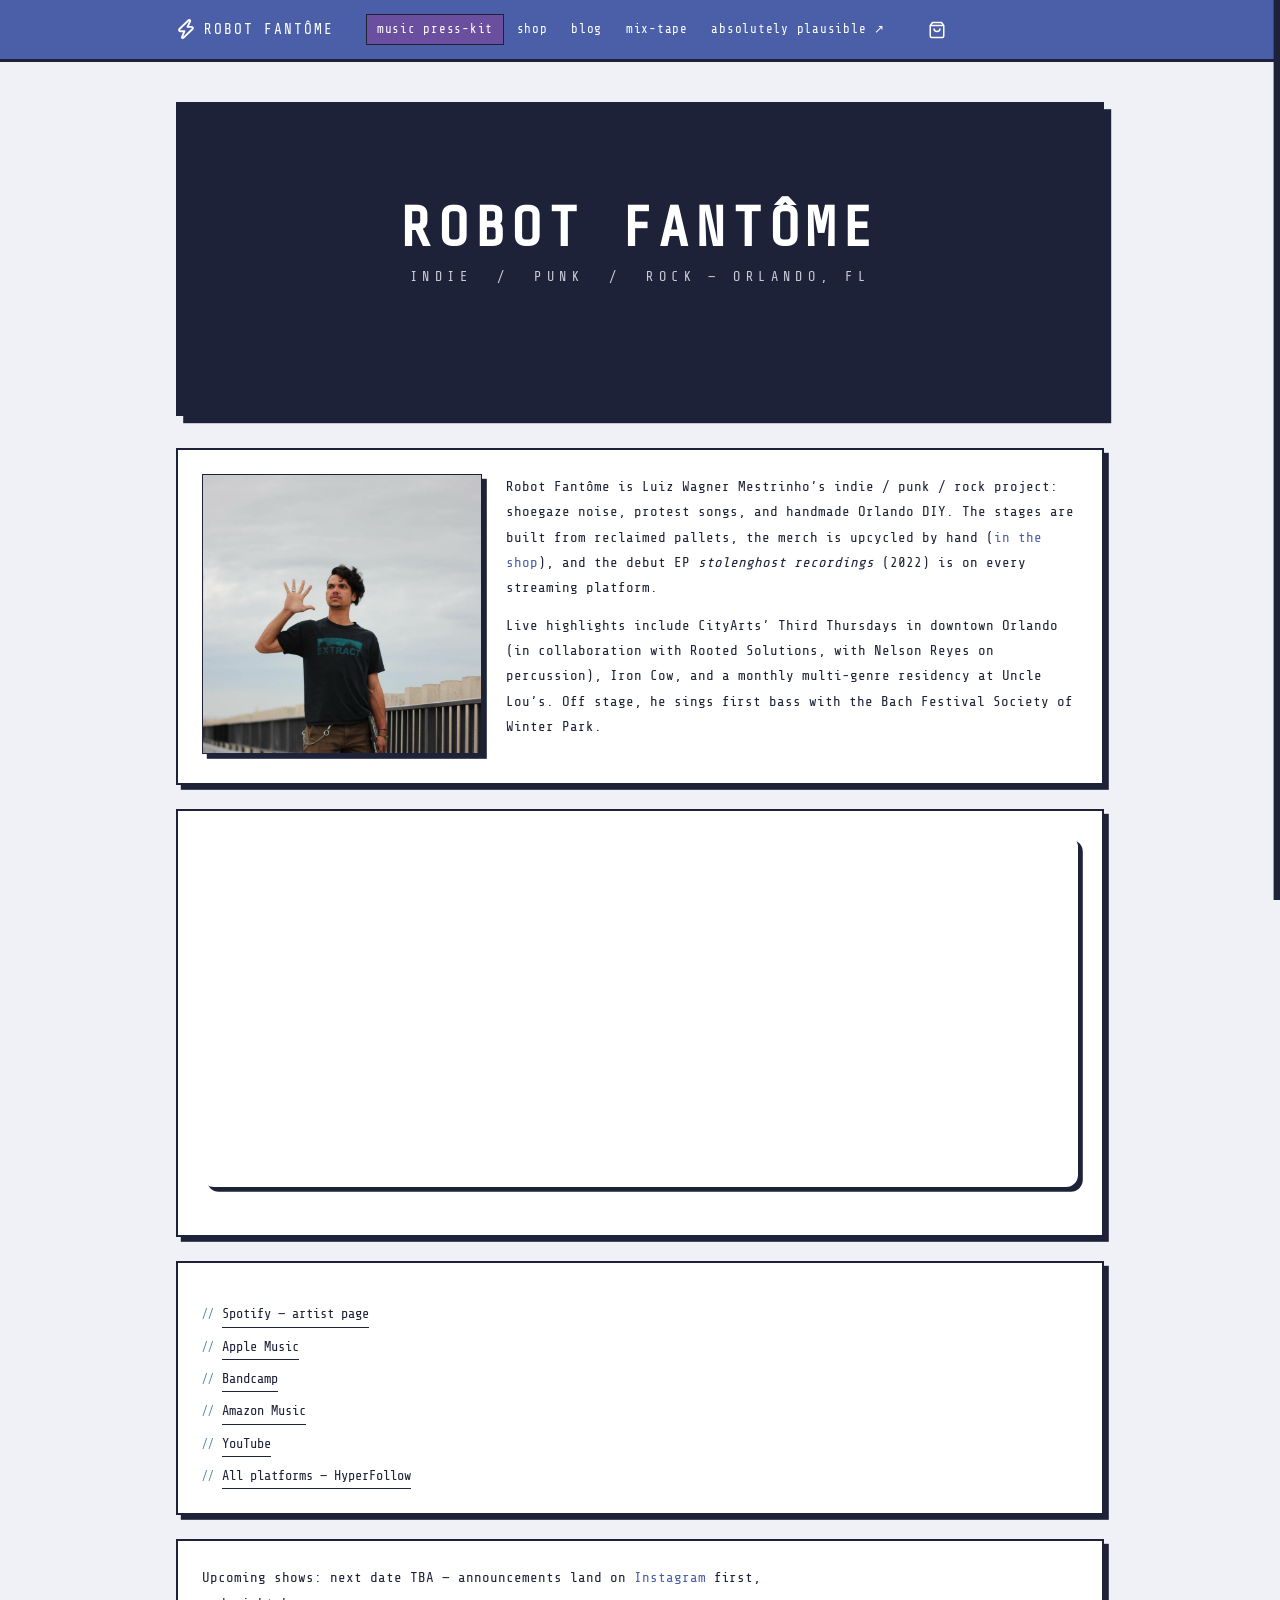
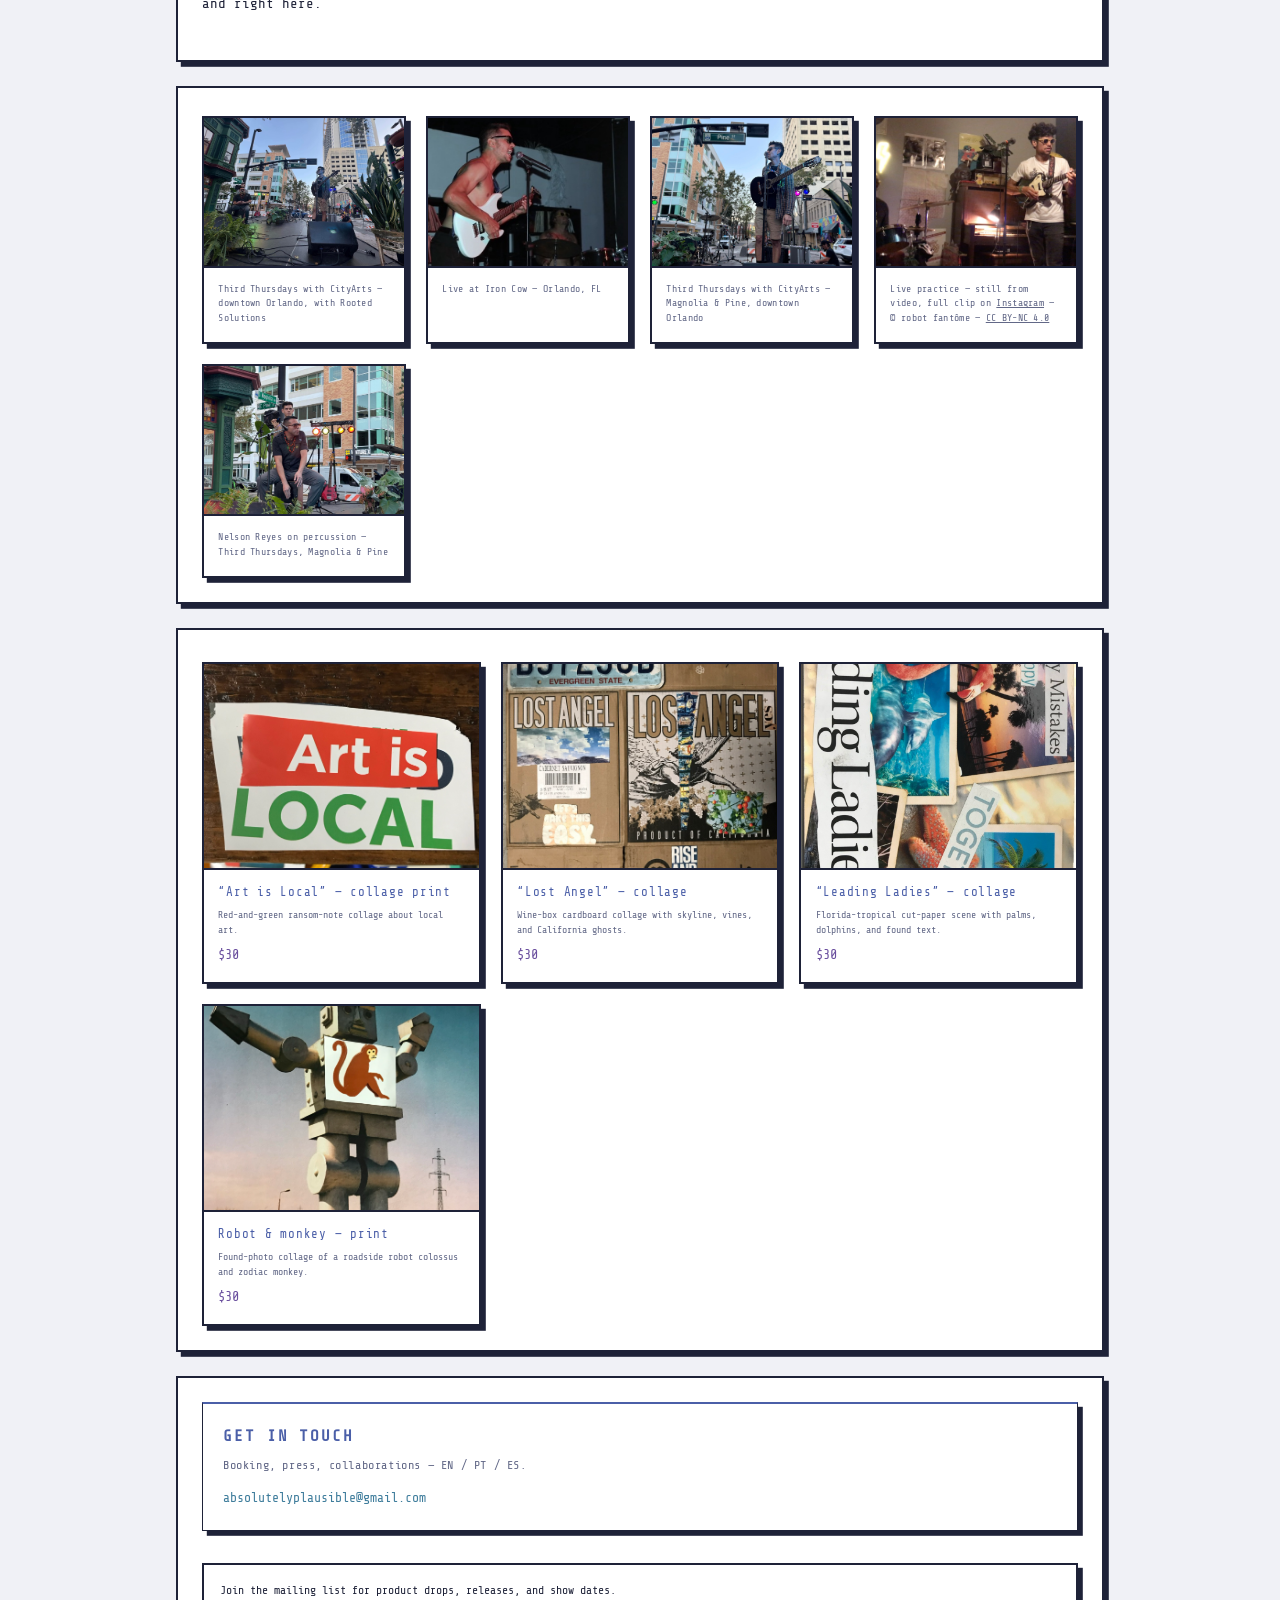
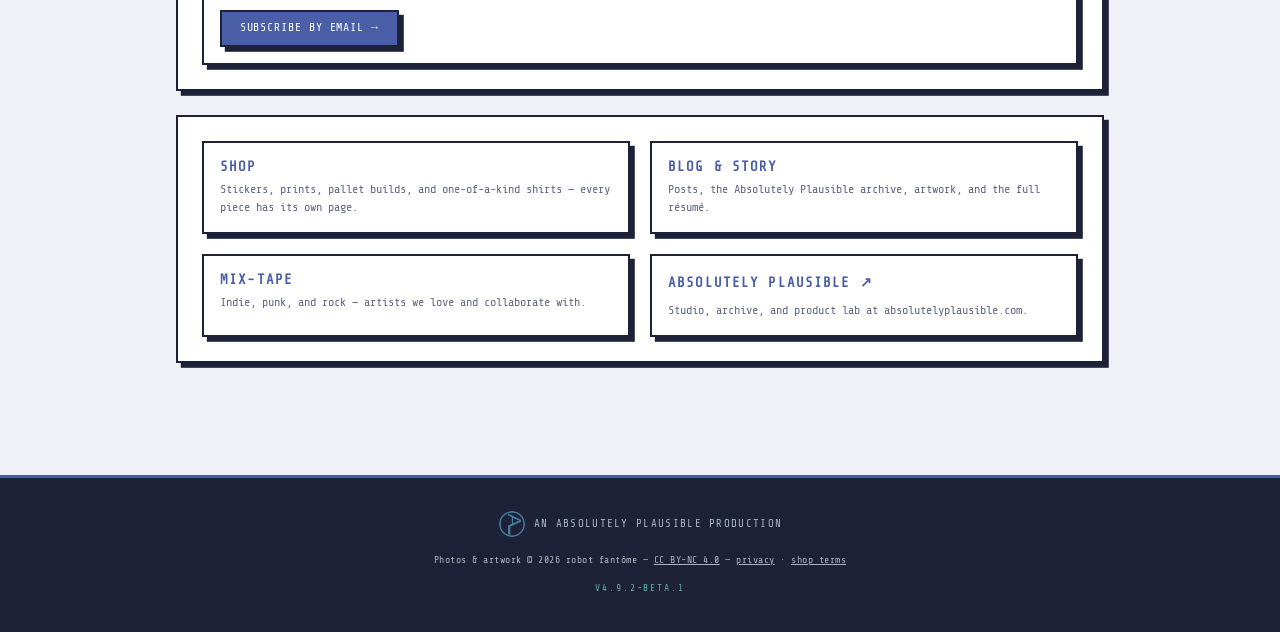
==== commit 4c452b3c: "Press portrait leads the EPK, image diet, prune unused photos — v4.9.2-beta.1 - EPK lead is press-pr" ====
--- a/index.html
+++ b/index.html
@@ -178,7 +178,7 @@
         <!-- Bio / EPK -->
         <div class="resume-block">
           <div class="press-bio">
-            <a class="gallery-link" href="assets/images/live-cityarts-wide.jpg" target="_blank" rel="noopener"><img src="assets/images/live-cityarts-wide.jpg" width="1024" height="768" alt="Robot Fantôme and band on the Third Thursdays stage surrounded by plants, downtown Orlando" class="press-photo-lead" /></a>
+            <a class="gallery-link" href="assets/images/press-profile.jpg" target="_blank" rel="noopener"><img src="assets/images/press-profile.jpg" width="886" height="886" alt="Robot Fantôme press portrait — Luiz Wagner Mestrinho on a bridge, hand raised, overcast sky" class="press-photo-lead" /></a>
             <div class="gh-panel-body">
               <p>
                 Robot Fant&ocirc;me is Luiz Wagner Mestrinho&rsquo;s indie / punk / rock project:
@@ -232,6 +232,10 @@
         <!-- Live & community -->
         <div class="resume-block">
           <div class="gallery-grid">
+            <figure class="gallery-item">
+              <a class="gallery-link" href="assets/images/live-cityarts-wide.jpg" target="_blank" rel="noopener"><img src="assets/images/live-cityarts-wide.jpg" width="1024" height="768" alt="Robot Fantôme and band on the Third Thursdays stage surrounded by plants, downtown Orlando" loading="lazy" decoding="async" class="gallery-image" /></a>
+              <figcaption class="gallery-caption">Third Thursdays with CityArts &mdash; downtown Orlando, with Rooted Solutions</figcaption>
+            </figure>
             <figure class="gallery-item">
               <a class="gallery-link" href="assets/images/live-iron-cow.jpg" target="_blank" rel="noopener"><img src="assets/images/live-iron-cow.jpg" width="502" height="360" alt="Robot Fantôme singing and playing guitar at Iron Cow, Orlando" loading="lazy" decoding="async" class="gallery-image" /></a>
               <figcaption class="gallery-caption">Live at Iron Cow &mdash; Orlando, FL</figcaption>
@@ -346,7 +350,7 @@
         <div class="shop-grid">
         <!-- shop:cards:start -->
         <a class="shop-card" href="shop/sticker-pack-01.html">
-          <img src="assets/images/shop/sticker-pack-01.png" alt="Robot Fantôme sticker pack" class="gallery-image" width="800" height="600" loading="lazy" decoding="async" />
+          <img src="assets/images/shop/sticker-pack-01.jpg" alt="Robot Fantôme sticker pack" class="gallery-image" width="800" height="600" loading="lazy" decoding="async" />
           <div class="shop-card-body">
             <span class="shop-card-name">Robot Fantôme sticker pack</span>
             <span class="shop-card-tagline">Hand-drawn Robô Fantasma die-cut vinyl — slap the ghost on everything.</span>
@@ -570,7 +574,7 @@
               </figcaption>
             </figure>
             <figure class="gallery-item">
-              <a class="gallery-link" href="assets/images/art-is-local.png" target="_blank" rel="noopener"><img src="assets/images/art-is-local.png" width="605" height="605" alt="Art is LOCAL" loading="lazy" decoding="async" class="gallery-image" /></a>
+              <a class="gallery-link" href="assets/images/art-is-local.jpg" target="_blank" rel="noopener"><img src="assets/images/art-is-local.jpg" width="605" height="605" alt="Art is LOCAL" loading="lazy" decoding="async" class="gallery-image" /></a>
               <figcaption class="gallery-caption">
                 Art is LOCAL &copy; 2017 by robot fant&ocirc;me &mdash;
                 <a href="https://creativecommons.org/licenses/by-nc/4.0/" target="_blank" rel="noopener">CC BY-NC 4.0</a>
@@ -1158,7 +1162,7 @@
         <a href="https://creativecommons.org/licenses/by-nc/4.0/" target="_blank" rel="noopener">CC BY-NC 4.0</a>
         &mdash; <a href="./privacy.html">privacy</a> &middot; <a href="./terms.html">shop terms</a>
       </p>
-      <p class="footer-version">v4.9.1-beta.1</p>
+      <p class="footer-version">v4.9.2-beta.1</p>
     </div>
   </footer>
   <!-- chrome:footer:end -->
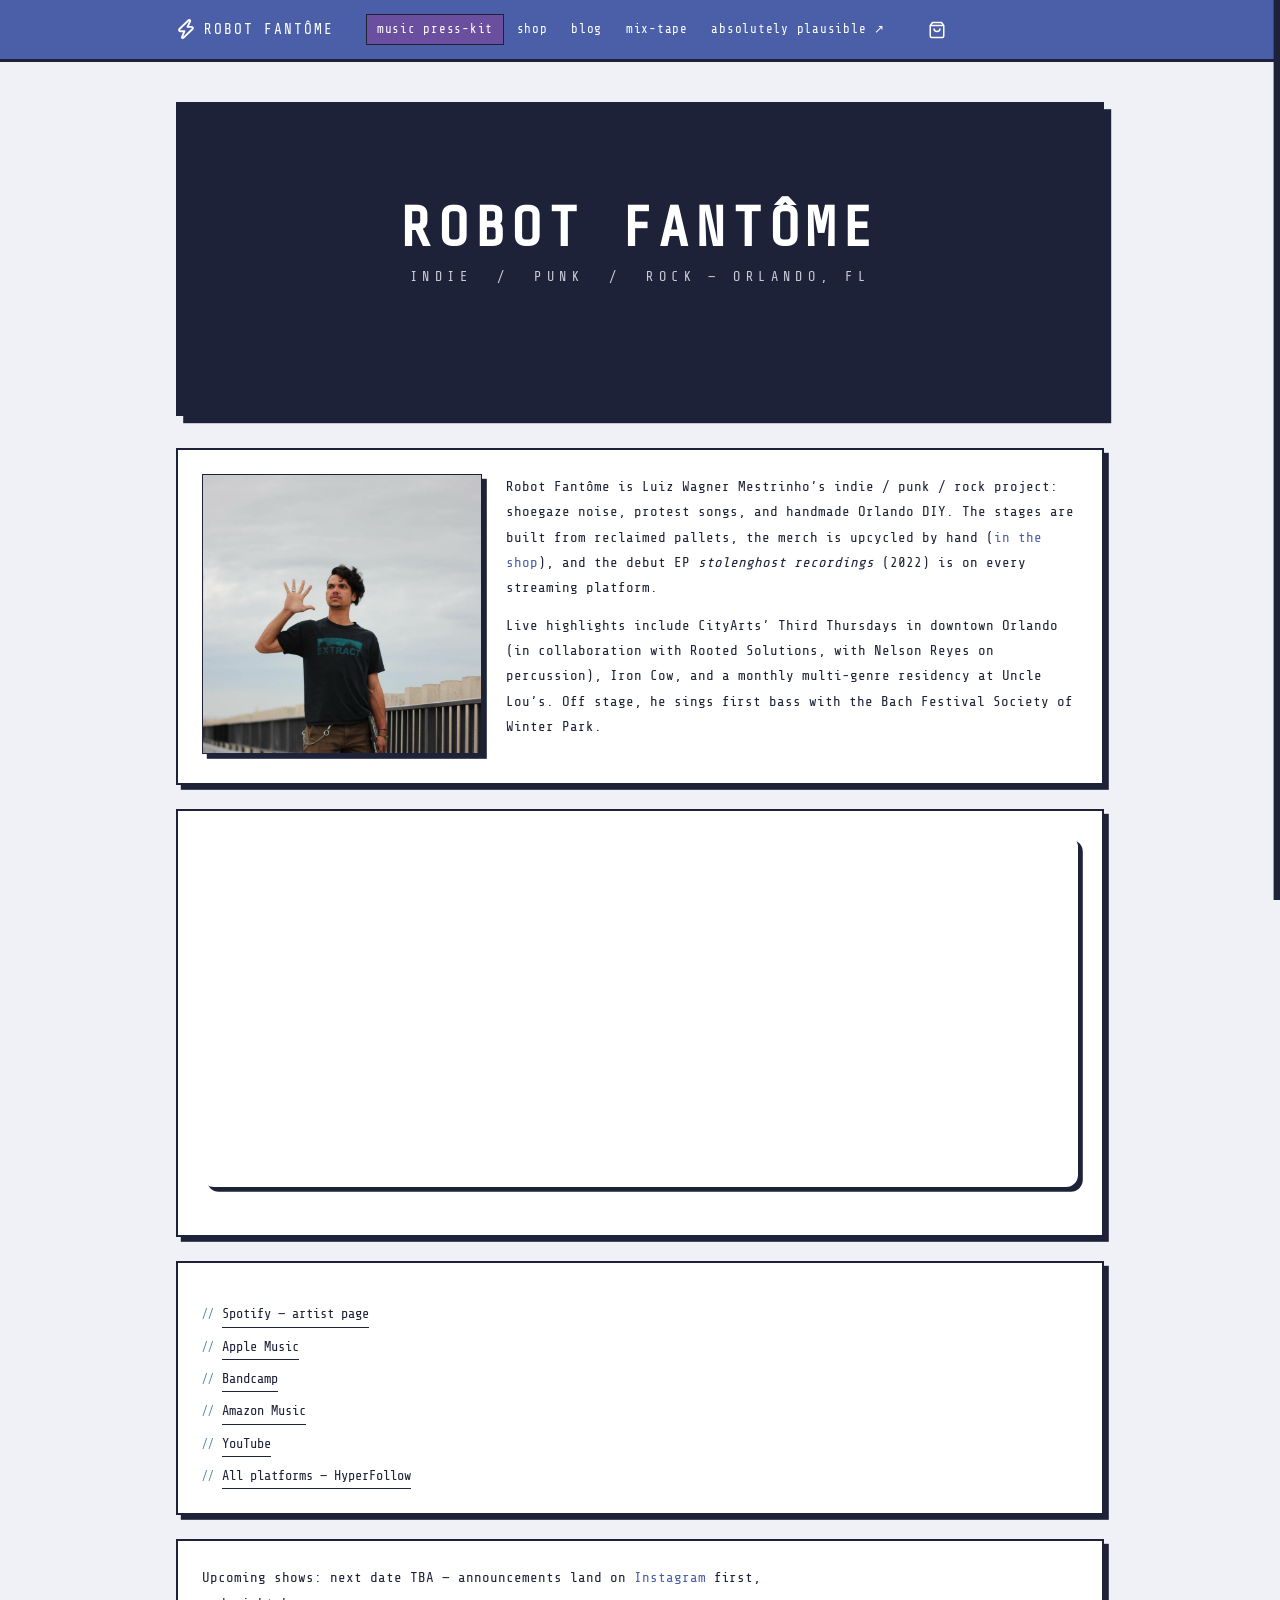
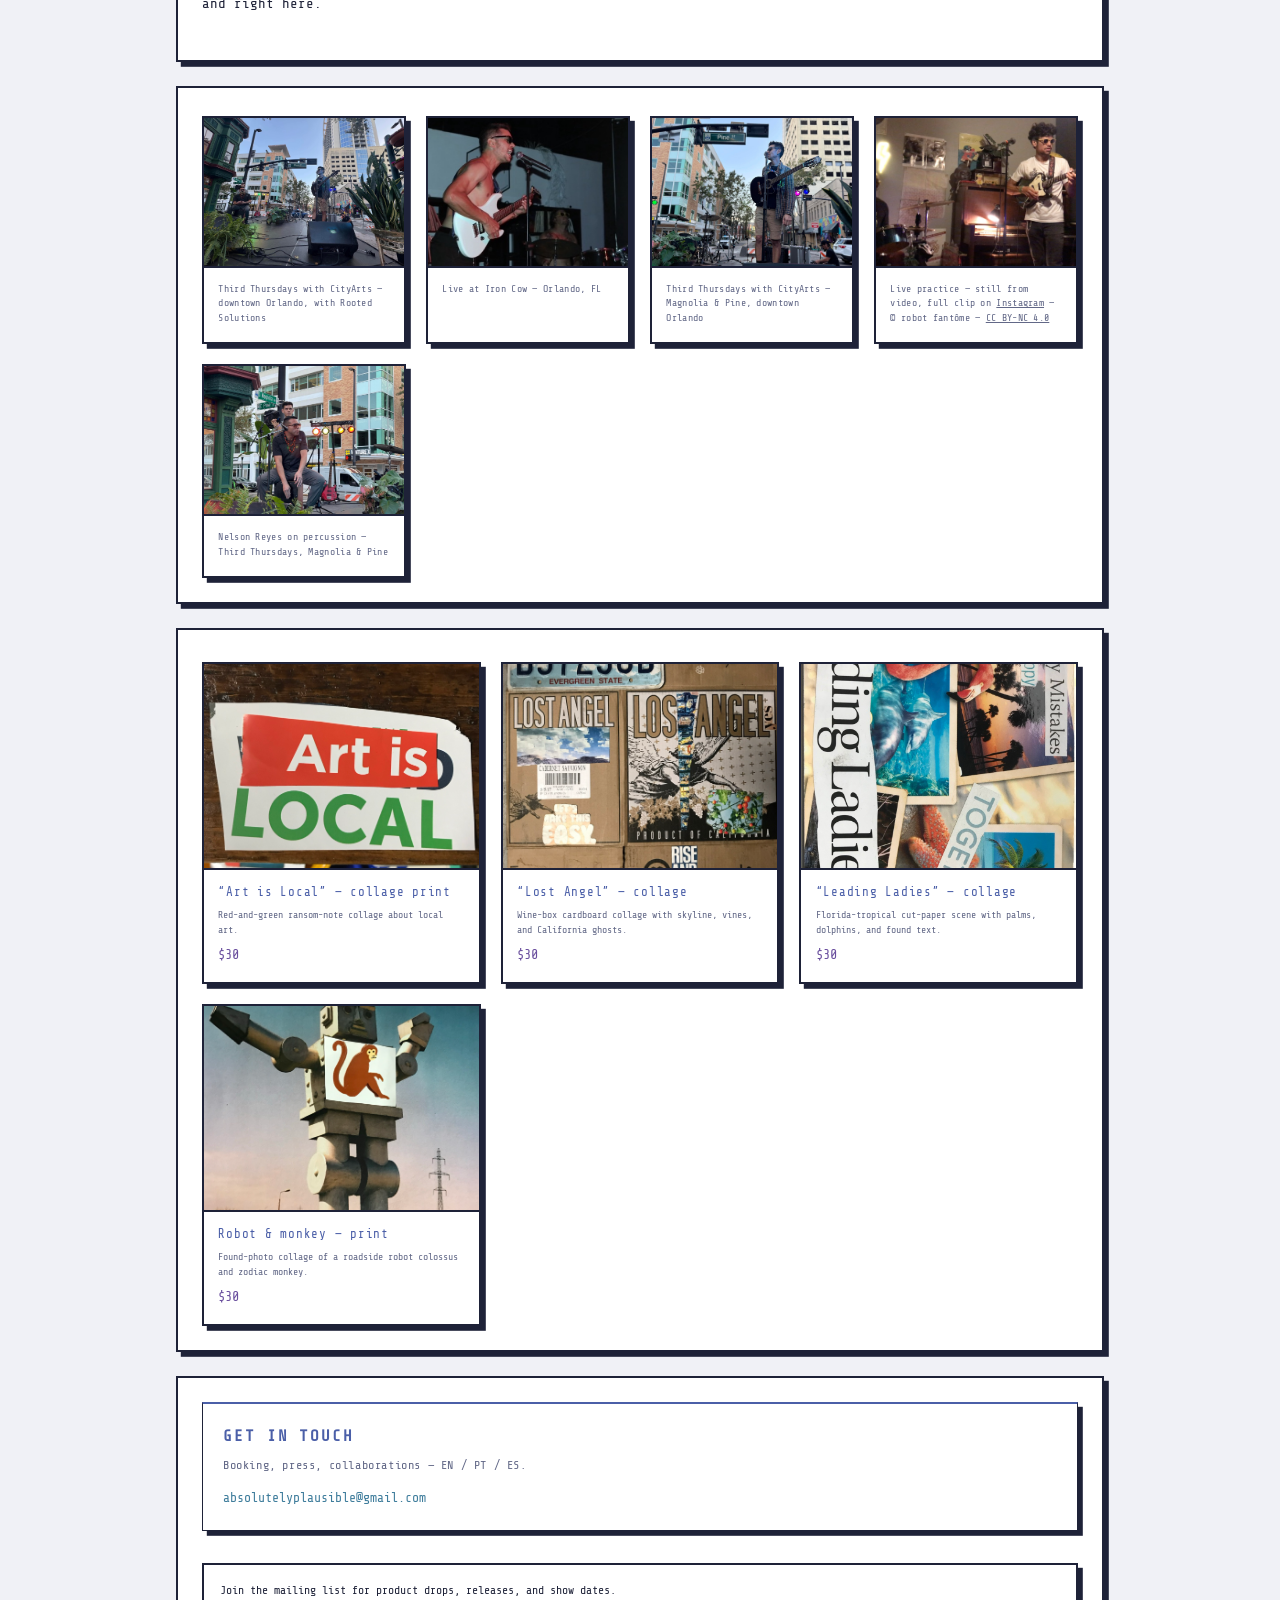
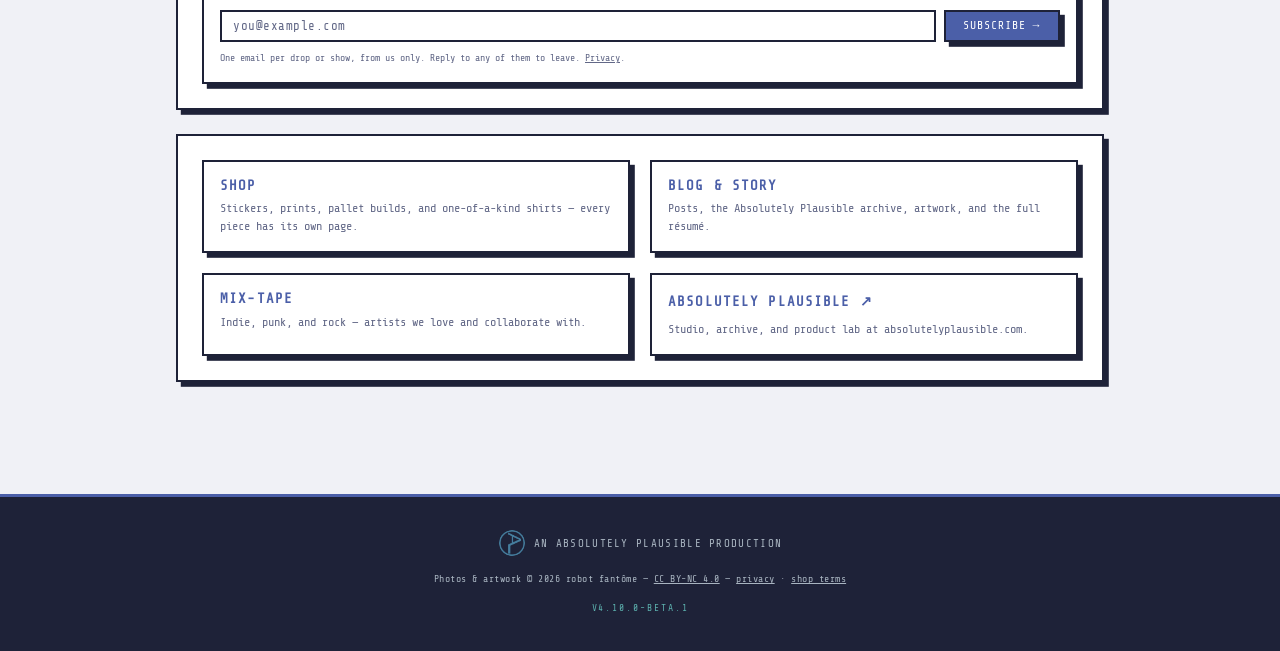
==== commit b4f31876: "Mailing-list signup form → Worker /subscribe; DJ Pallet Table dated — v4.10.0-beta.1 - Home tab mail" ====
--- a/index.html
+++ b/index.html
@@ -309,7 +309,14 @@
           </div>
           <div class="mailing-card" data-subscribe>
             <p class="mailing-pitch">Join the mailing list for product drops, releases, and show dates.</p>
-            <a class="mailing-cta" href="mailto:absolutelyplausible@gmail.com?subject=subscribe&amp;body=Add%20me%20to%20the%20Robot%20Fant%C3%B4me%20mailing%20list.">Subscribe by email &rarr;</a>
+            <form class="mailing-form" action="mailto:absolutelyplausible@gmail.com?subject=subscribe" method="post" novalidate>
+              <label class="visually-hidden" for="mailing-email">Email address</label>
+              <input class="mailing-input" id="mailing-email" type="email" name="email" placeholder="you@example.com" autocomplete="email" required />
+              <input class="mailing-hp" type="text" name="website" tabindex="-1" autocomplete="off" aria-hidden="true" />
+              <button class="mailing-cta" type="submit">Subscribe &rarr;</button>
+            </form>
+            <p class="mailing-msg" role="status" aria-live="polite"></p>
+            <p class="mailing-note">One email per drop or show, from us only. Reply to any of them to leave. <a href="privacy.html">Privacy</a>.</p>
           </div>
         </div>
 
@@ -781,9 +788,9 @@
                 <span class="timeline-company">DJ Pallet Table</span>
                 <span class="timeline-location">Commission Beer Chamber, Orlando</span>
               </div>
-              <div class="timeline-dates">2026 / May &middot; in progress</div>
-              <ul class="timeline-bullets">
-                <li>DJ Pallet Table at the Commission Beer Chamber &mdash; nine years after the first pallet stage. Same material, same hands.</li>
+              <div class="timeline-dates">2026 / Jul</div>
+              <ul class="timeline-bullets">
+                <li>DJ Pallet Table for the Commission Beer Chamber, first week of July &mdash; nine years after the first pallet stage. Same material, same hands.</li>
                 <li>With Benny &amp; Juni Ali</li>
               </ul>
             </li>
@@ -1162,7 +1169,7 @@
         <a href="https://creativecommons.org/licenses/by-nc/4.0/" target="_blank" rel="noopener">CC BY-NC 4.0</a>
         &mdash; <a href="./privacy.html">privacy</a> &middot; <a href="./terms.html">shop terms</a>
       </p>
-      <p class="footer-version">v4.9.2-beta.1</p>
+      <p class="footer-version">v4.10.0-beta.1</p>
     </div>
   </footer>
   <!-- chrome:footer:end -->
--- a/css/style.css
+++ b/css/style.css
@@ -891,6 +891,69 @@
 .mailing-cta:hover {
   background: var(--accent-hover);
   box-shadow: 0 2px 12px rgba(75,95,168,0.3);
+}
+.mailing-form {
+  display: flex;
+  flex-wrap: wrap;
+  gap: 0.5rem;
+  align-items: stretch;
+}
+.mailing-input {
+  flex: 1 1 14rem;
+  min-width: 0;
+  font-family: inherit;
+  font-size: 0.78rem;
+  letter-spacing: 0.04em;
+  color: var(--page-text);
+  background: var(--bg-surface);
+  border: 2px solid var(--color-text);
+  border-radius: 0;
+  padding: 0.45rem 0.7rem;
+}
+.mailing-input:focus {
+  outline: 2px solid var(--accent-teal);
+  outline-offset: 1px;
+}
+.mailing-input::placeholder { color: var(--color-muted); }
+.mailing-form .mailing-cta {
+  font-family: inherit;
+  cursor: pointer;
+  flex: 0 0 auto;
+}
+.mailing-cta:disabled { opacity: 0.7; cursor: default; }
+/* honeypot — real users never see it */
+.mailing-hp {
+  position: absolute;
+  left: -9999px;
+  width: 1px;
+  height: 1px;
+  opacity: 0;
+}
+.mailing-msg {
+  font-size: 0.7rem;
+  line-height: 1.6;
+  margin-top: 0.5rem;
+  color: var(--accent-deep);
+}
+.mailing-msg:empty { display: none; }
+.mailing-msg.is-error { color: #a83a4b; }
+.mailing-note {
+  font-size: 0.62rem;
+  line-height: 1.6;
+  color: var(--color-muted);
+  margin-top: 0.5rem;
+}
+.mailing-note a { color: var(--color-muted); text-decoration: underline; }
+.visually-hidden {
+  position: absolute;
+  width: 1px;
+  height: 1px;
+  margin: -1px;
+  padding: 0;
+  overflow: hidden;
+  clip: rect(0 0 0 0);
+  white-space: nowrap;
+  border: 0;
 }
 
 /* Press / testimonial strip */
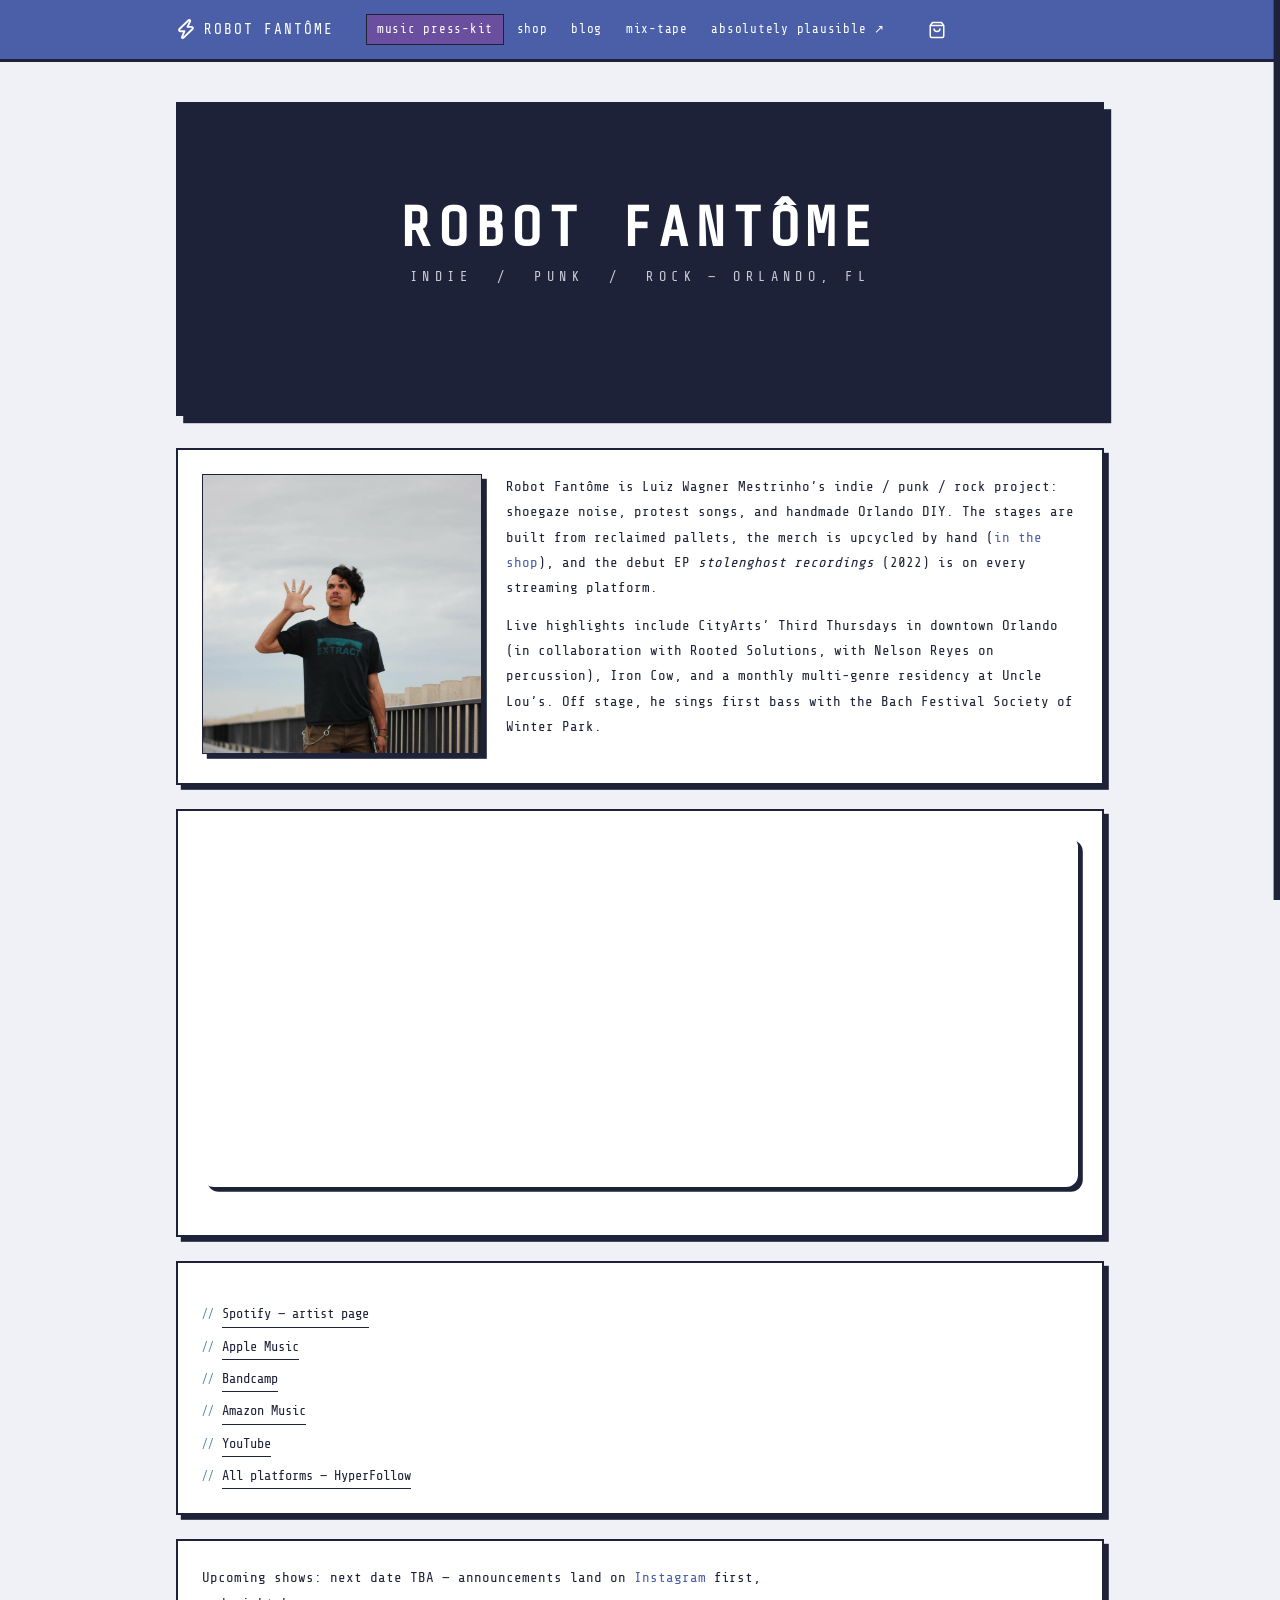
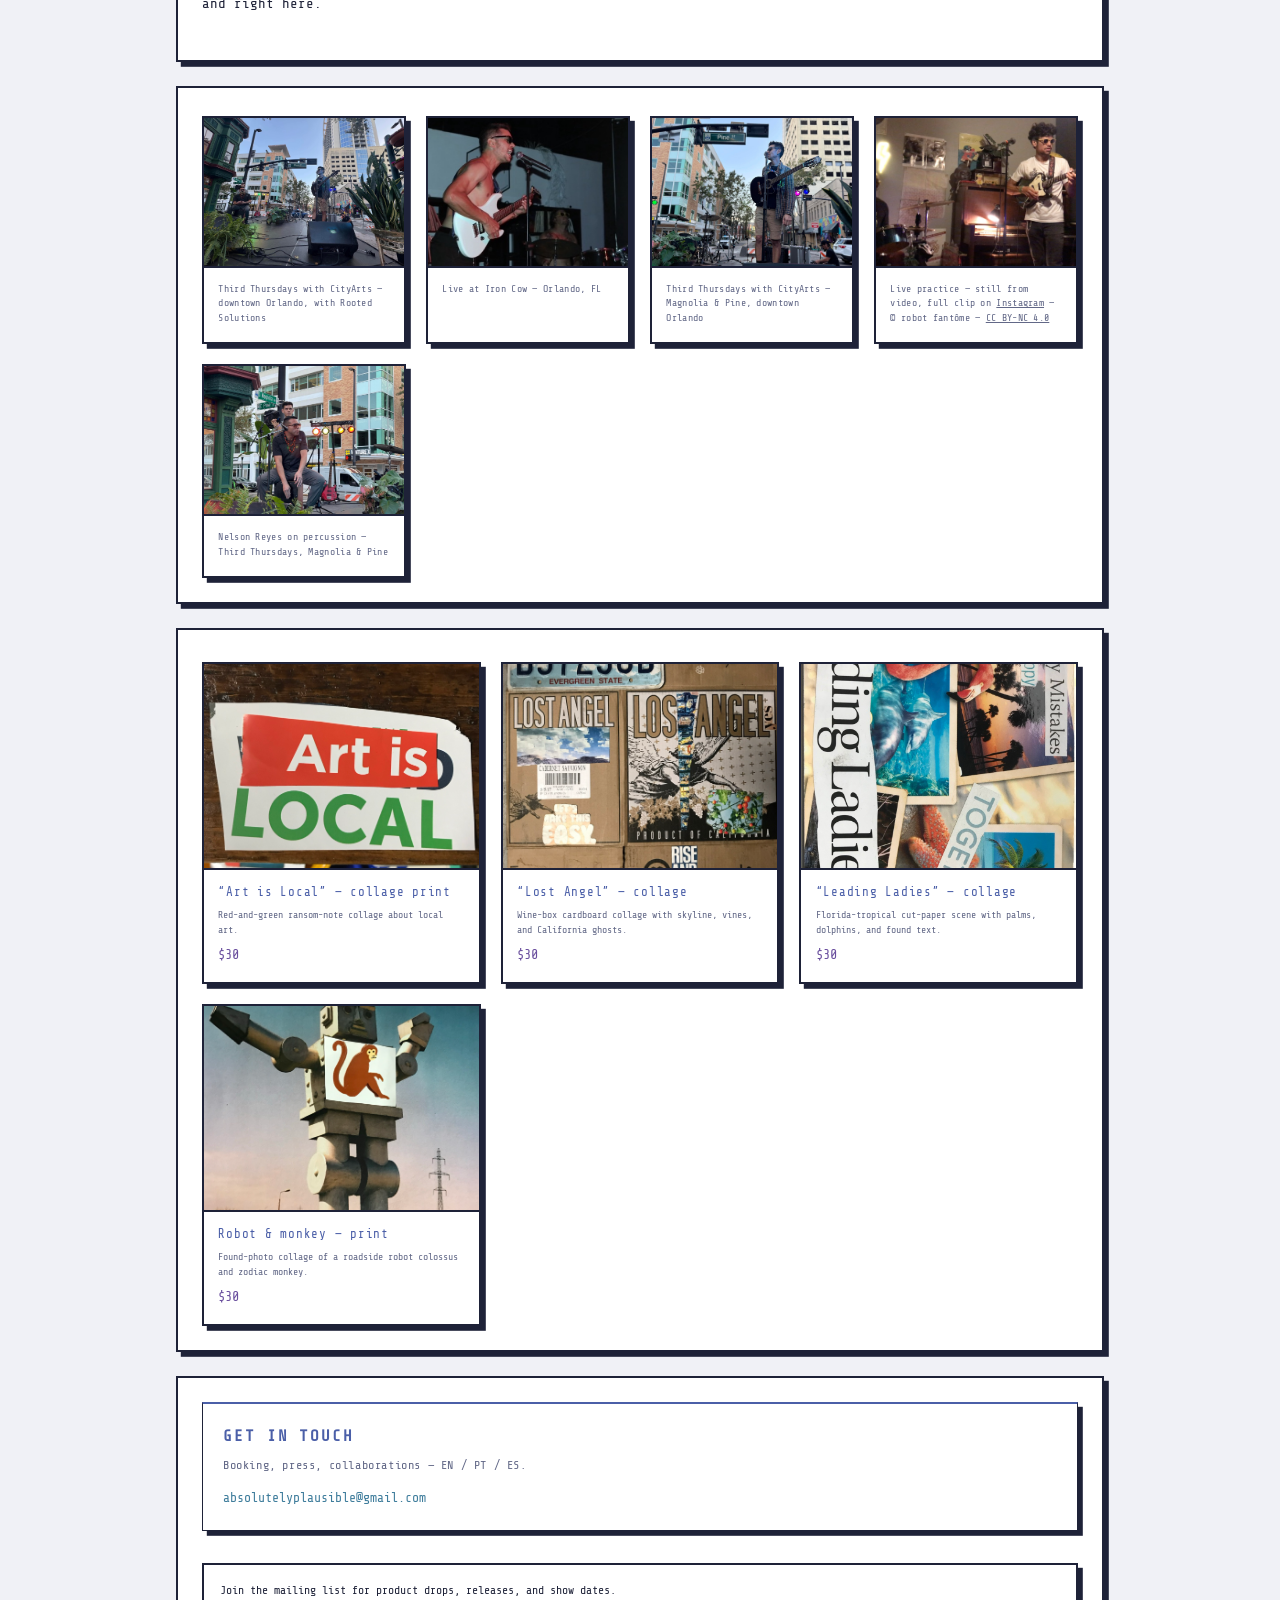
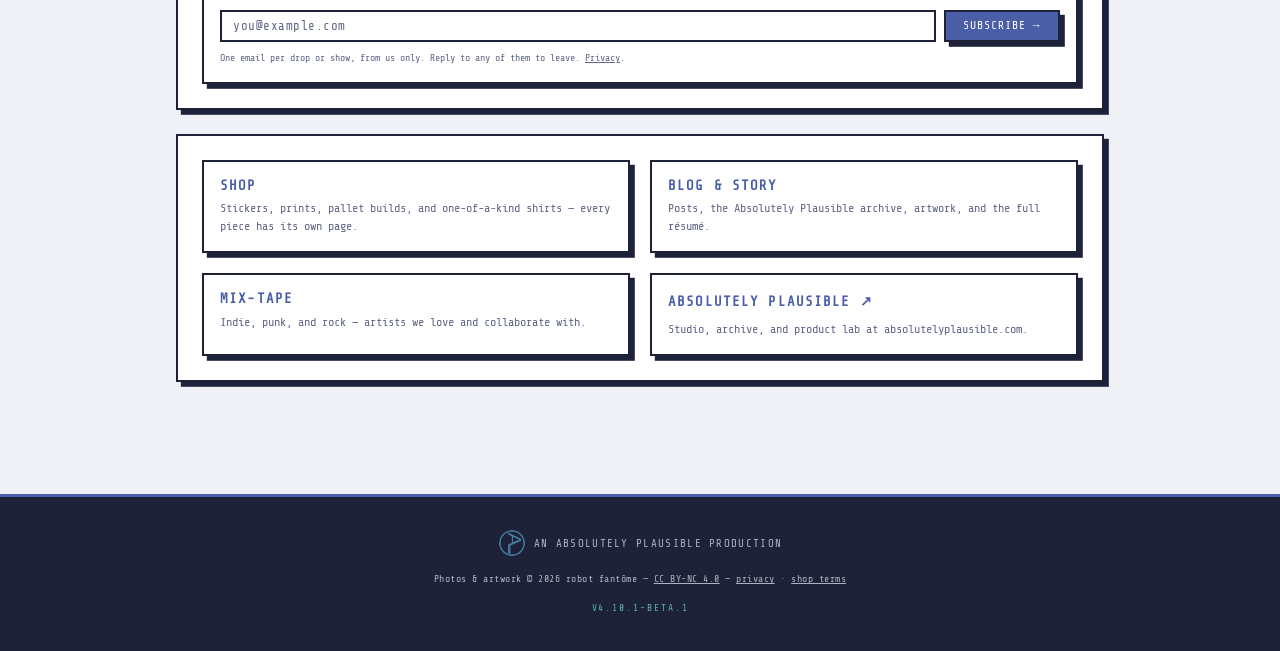
==== commit 0fd7b9b2: "fix: hide the mailing form after a successful signup — v4.10.1-beta.1 Co-Authored-By: Claude Fable 5" ====
--- a/index.html
+++ b/index.html
@@ -1169,7 +1169,7 @@
         <a href="https://creativecommons.org/licenses/by-nc/4.0/" target="_blank" rel="noopener">CC BY-NC 4.0</a>
         &mdash; <a href="./privacy.html">privacy</a> &middot; <a href="./terms.html">shop terms</a>
       </p>
-      <p class="footer-version">v4.10.0-beta.1</p>
+      <p class="footer-version">v4.10.1-beta.1</p>
     </div>
   </footer>
   <!-- chrome:footer:end -->
--- a/css/style.css
+++ b/css/style.css
@@ -898,6 +898,7 @@
   gap: 0.5rem;
   align-items: stretch;
 }
+.mailing-form[hidden] { display: none; }
 .mailing-input {
   flex: 1 1 14rem;
   min-width: 0;
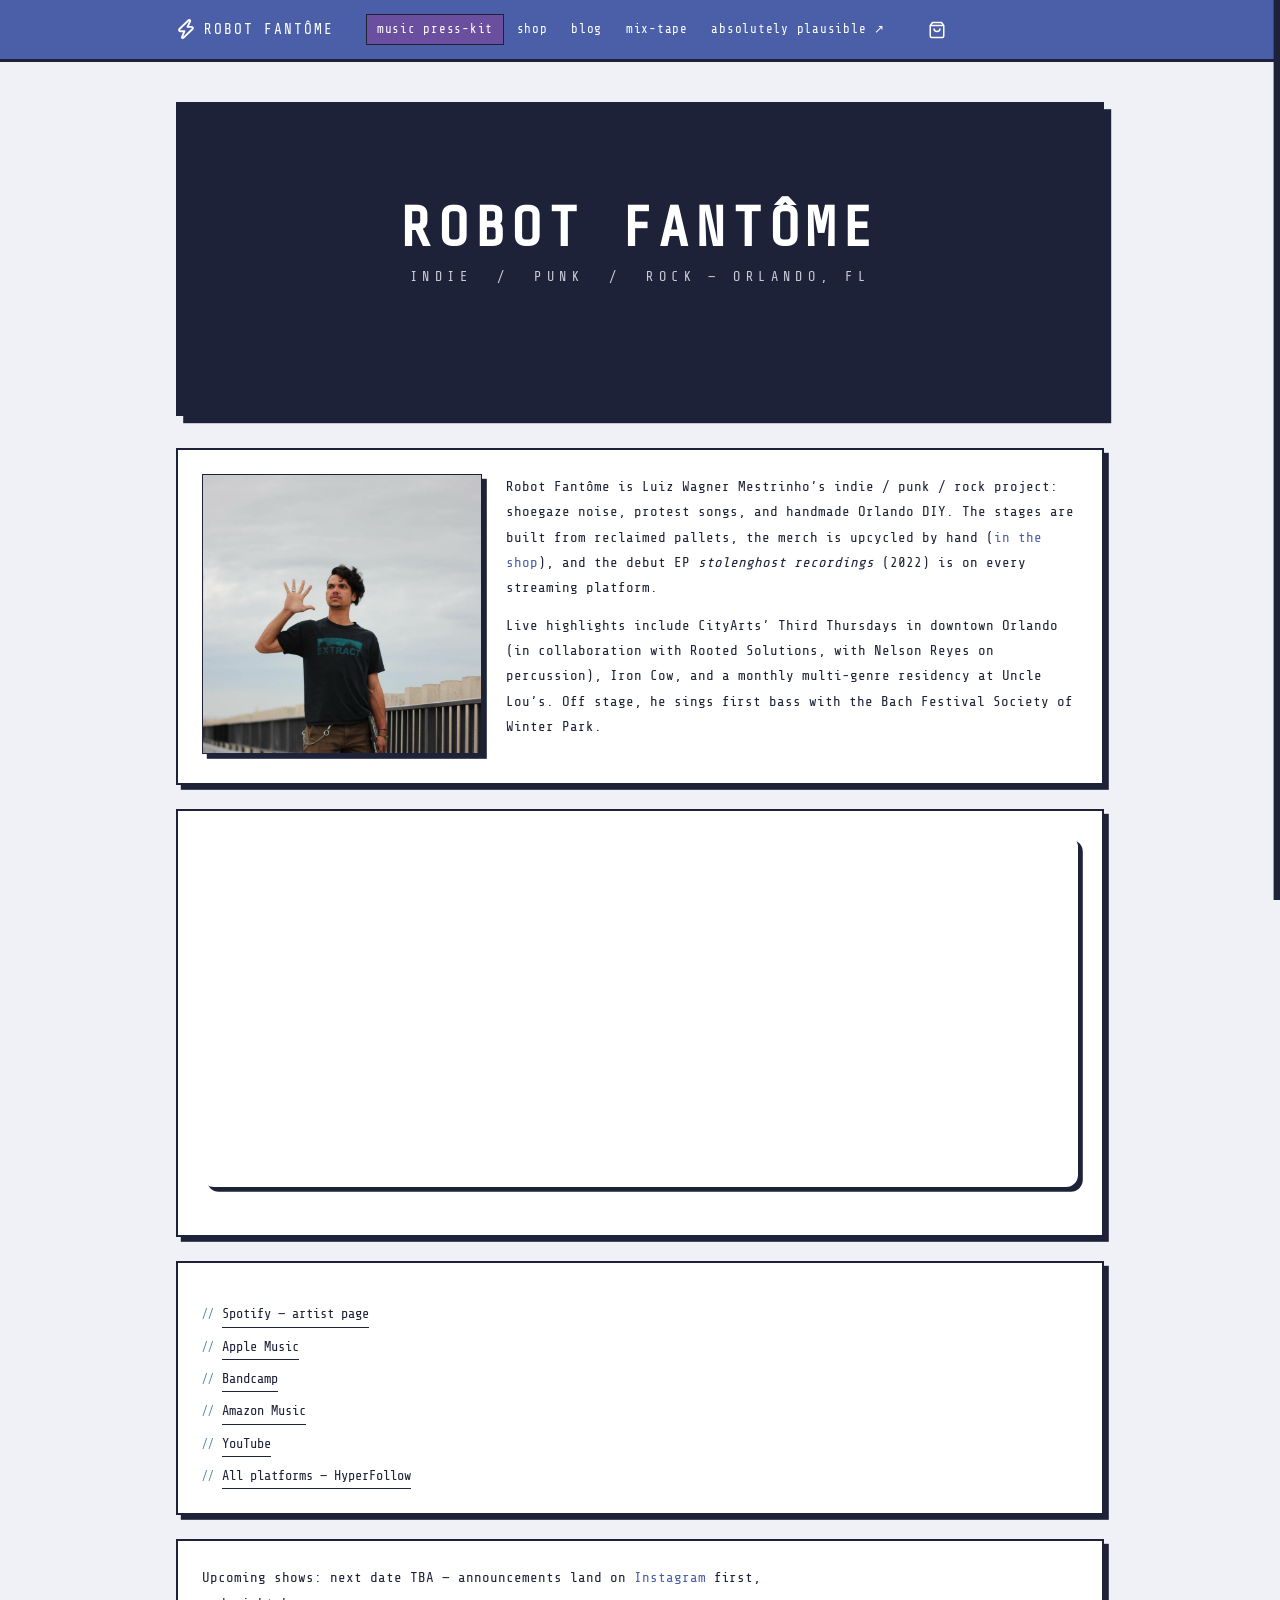
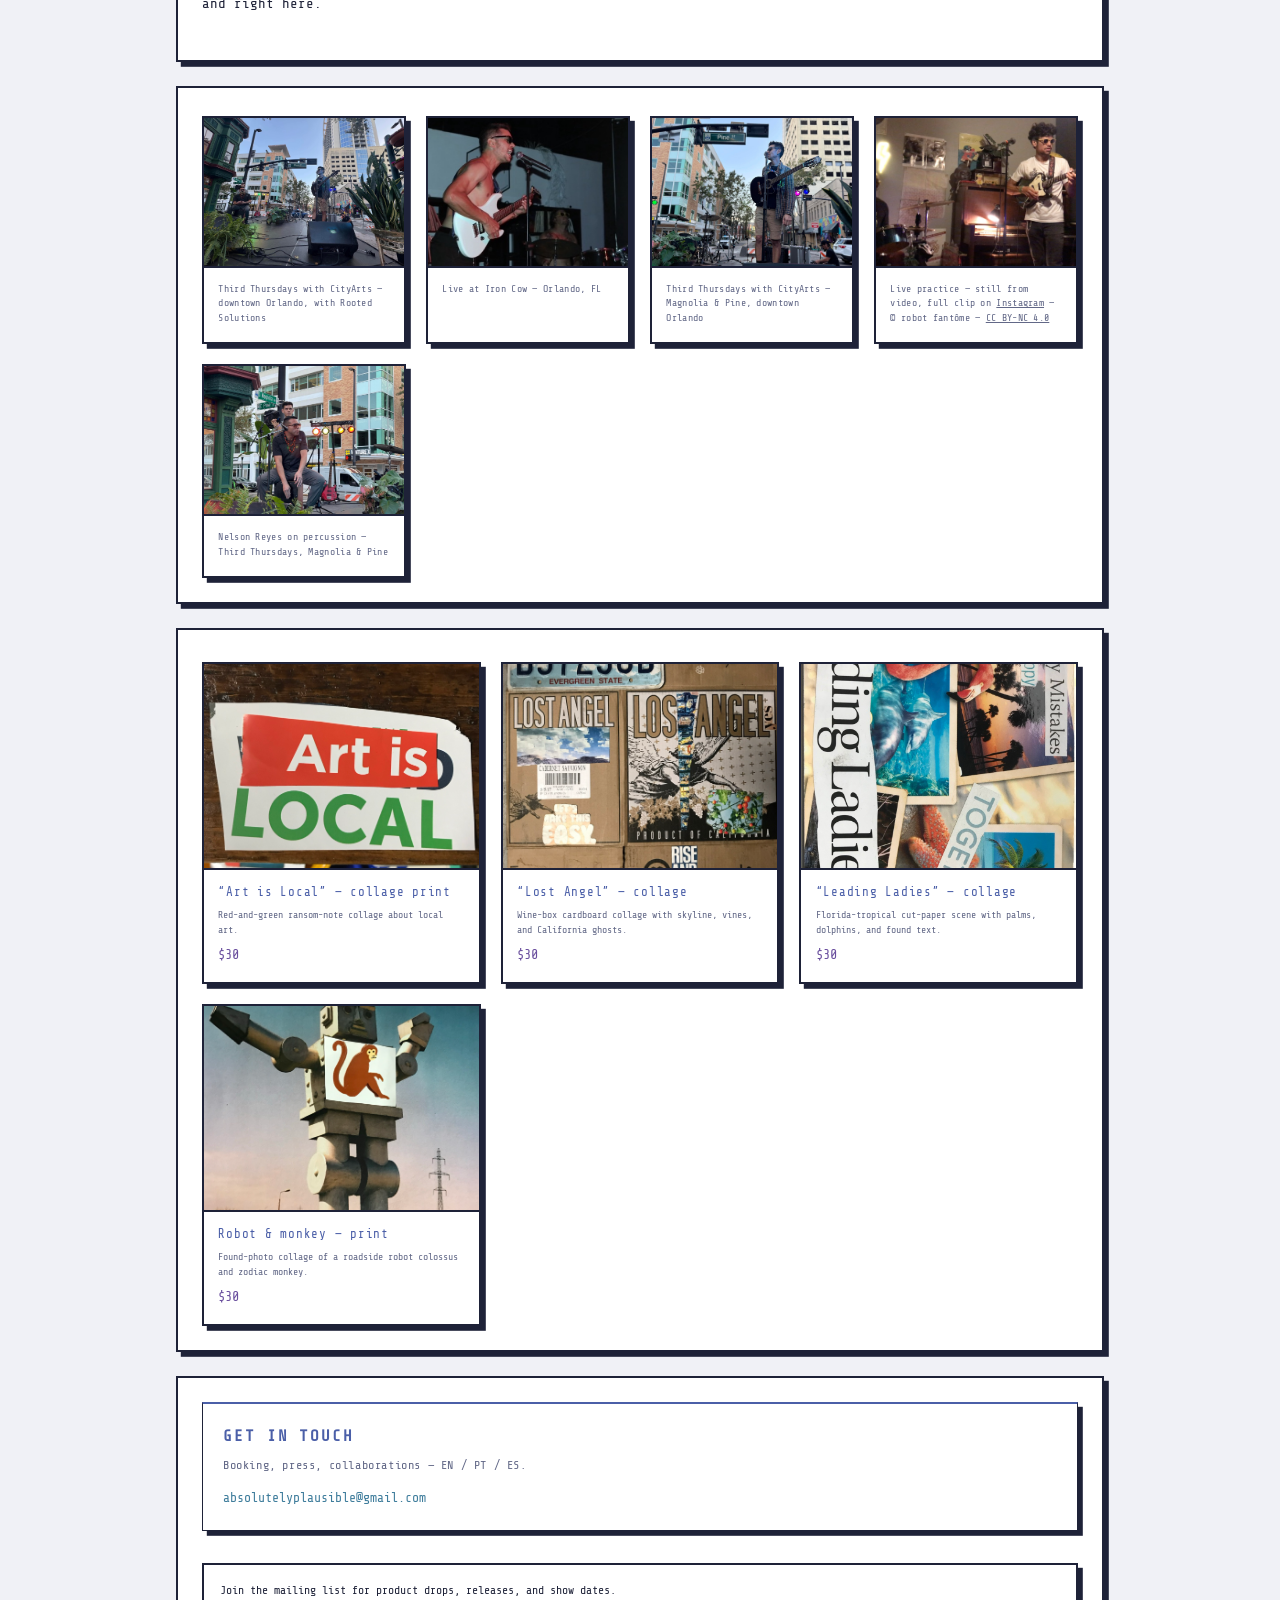
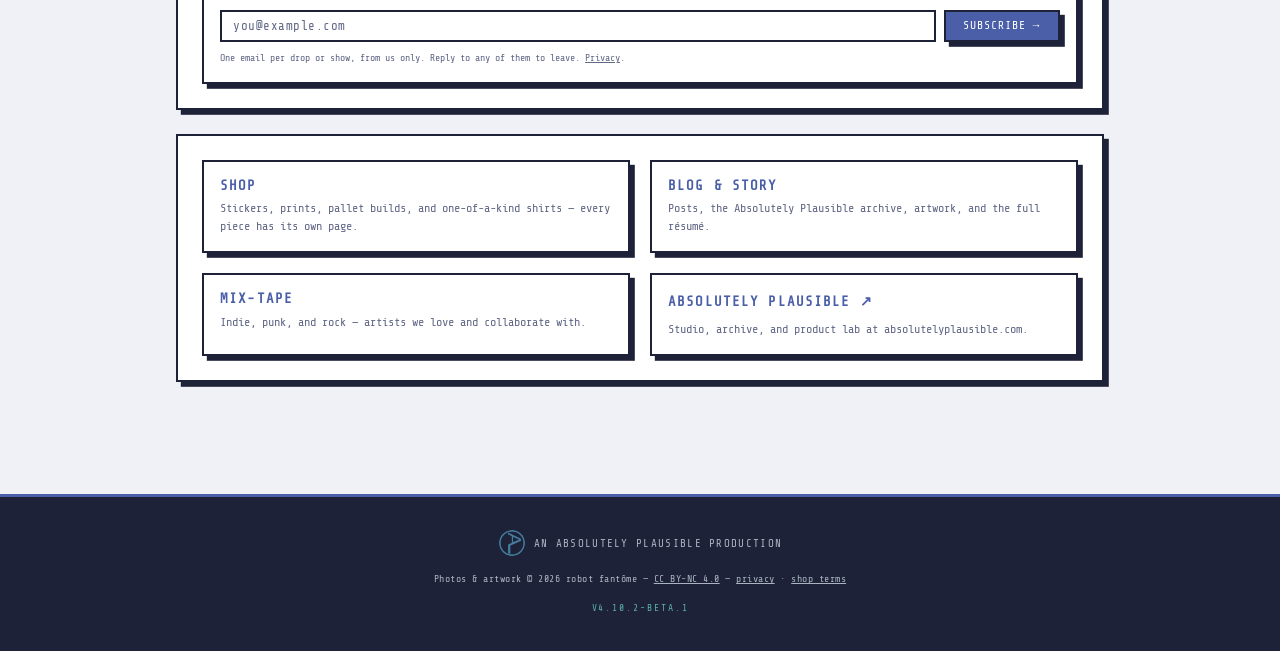
==== commit bb6c9245: "fix: version-stamp css/js URLs on every page (cache-busting per release) — v4.10.2-beta.1 Co-Authore" ====
--- a/index.html
+++ b/index.html
@@ -29,7 +29,7 @@
   <link rel="preconnect" href="https://fonts.googleapis.com" />
   <link rel="preconnect" href="https://fonts.gstatic.com" crossorigin />
   <link href="https://fonts.googleapis.com/css2?family=Share+Tech+Mono&display=swap" rel="stylesheet" />
-  <link rel="stylesheet" href="css/style.css" />
+  <link rel="stylesheet" href="css/style.css?v=4.10.2-beta.1" />
   <script type="application/ld+json">
   {
     "@context": "https://schema.org",
@@ -1169,13 +1169,13 @@
         <a href="https://creativecommons.org/licenses/by-nc/4.0/" target="_blank" rel="noopener">CC BY-NC 4.0</a>
         &mdash; <a href="./privacy.html">privacy</a> &middot; <a href="./terms.html">shop terms</a>
       </p>
-      <p class="footer-version">v4.10.1-beta.1</p>
+      <p class="footer-version">v4.10.2-beta.1</p>
     </div>
   </footer>
   <!-- chrome:footer:end -->
 
-  <script src="js/main.js"></script>
-  <script src="js/shop-catalog.js"></script>
-  <script src="js/cart.js"></script>
+  <script src="js/main.js?v=4.10.2-beta.1"></script>
+  <script src="js/shop-catalog.js?v=4.10.2-beta.1"></script>
+  <script src="js/cart.js?v=4.10.2-beta.1"></script>
 </body>
 </html>
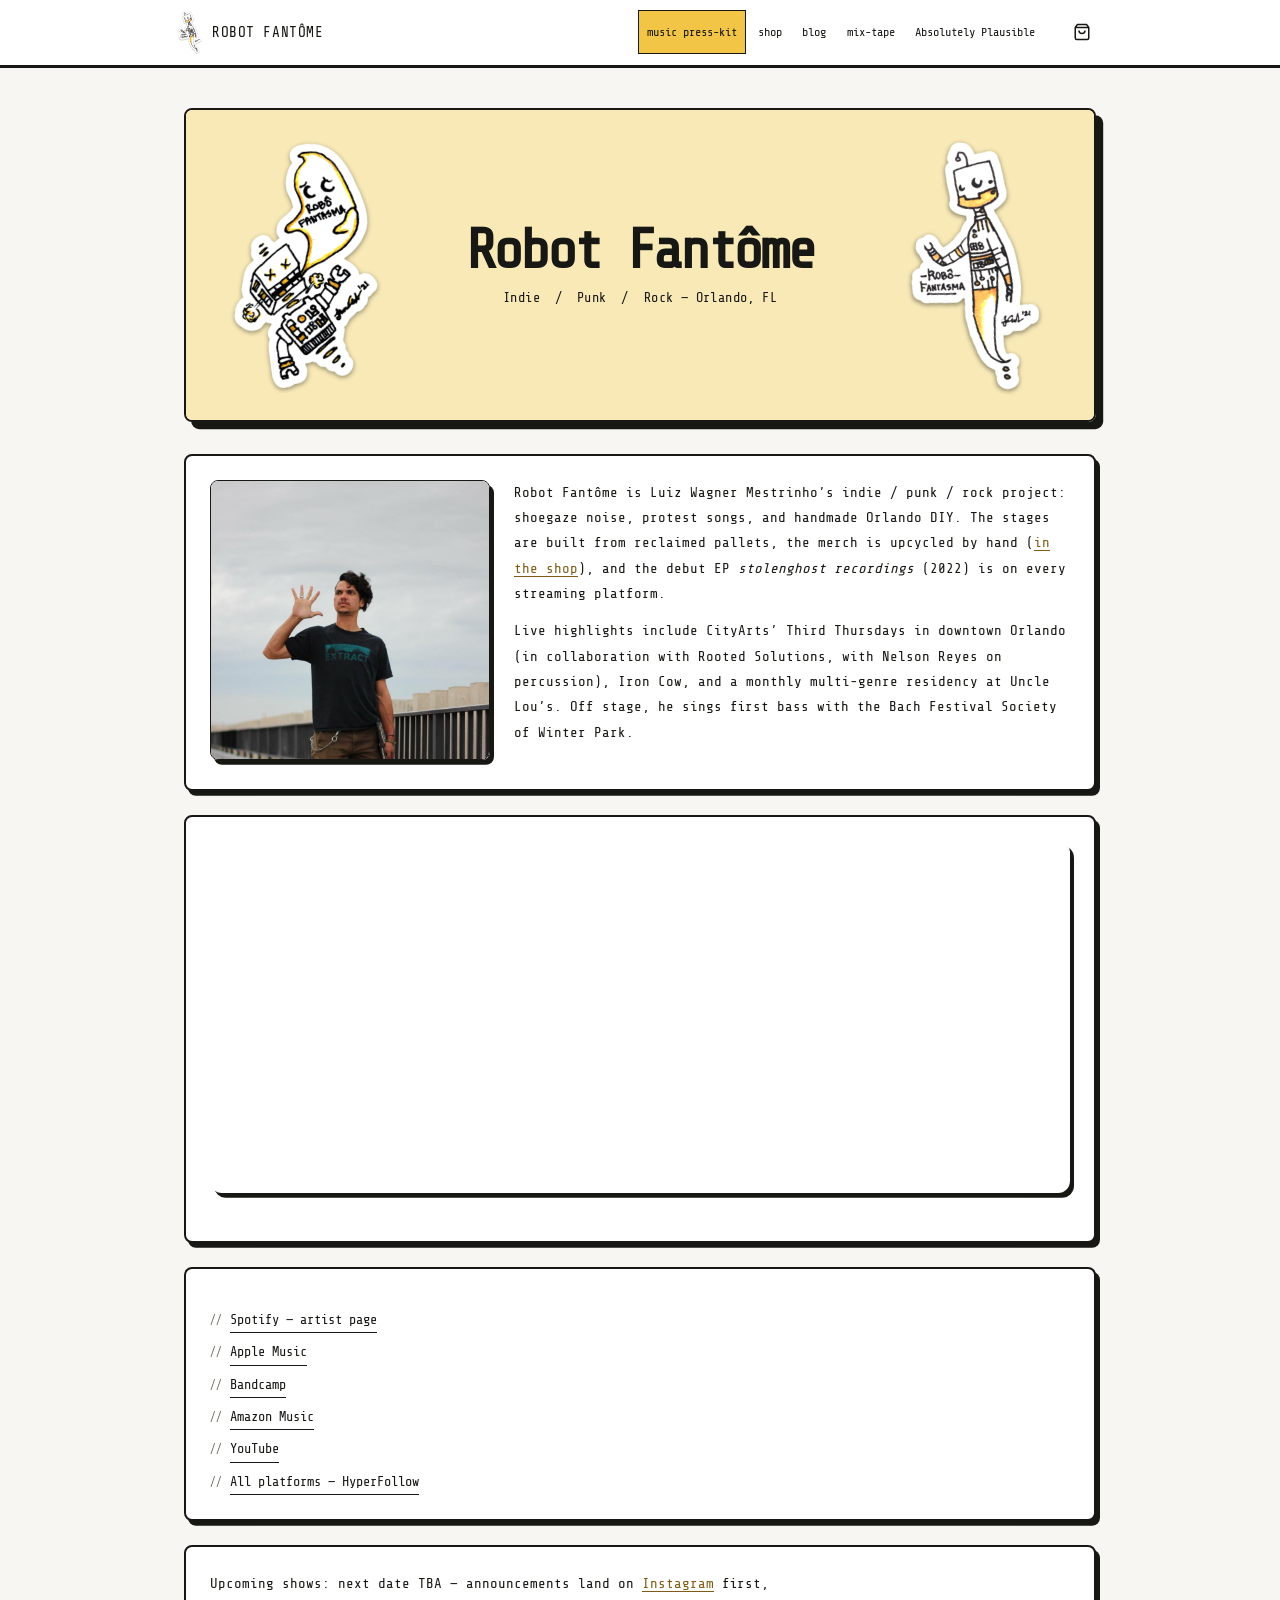
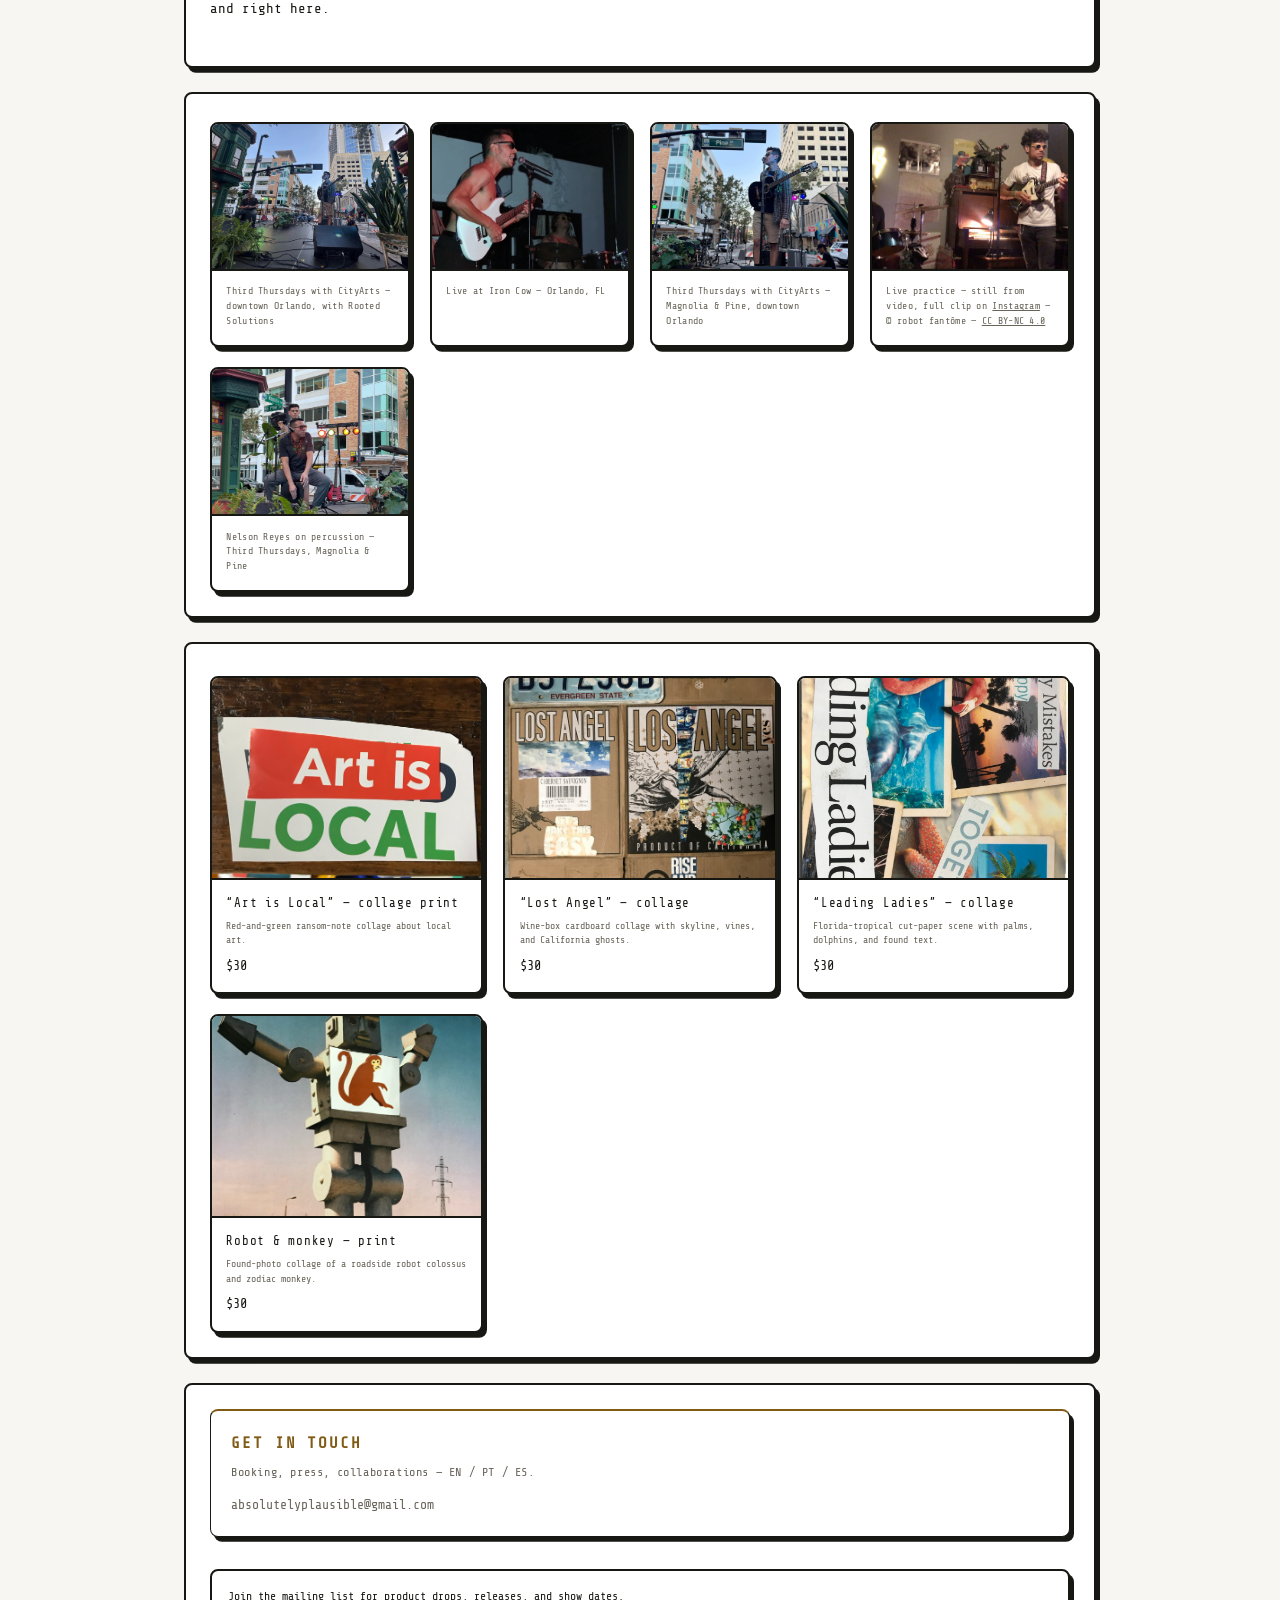
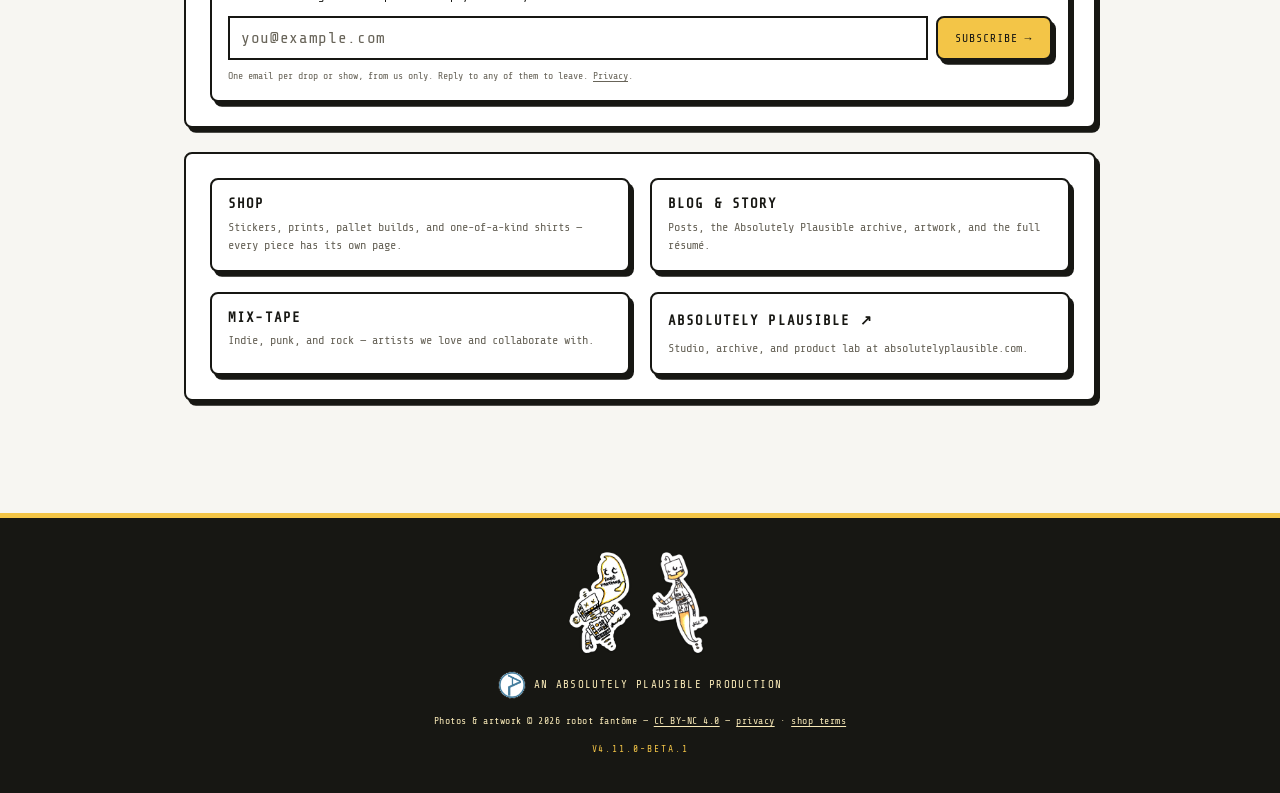
==== commit 3e7fce94: "feat: theme site around both original robot stickers — v4.11.0 beta" ====
--- a/index.html
+++ b/index.html
@@ -9,7 +9,7 @@
   <link rel="icon" type="image/png" href="assets/favicon.png" />
   <link rel="apple-touch-icon" href="assets/favicon.png" />
   <link rel="canonical" href="https://robotfantome.com/" />
-  <meta name="theme-color" content="#4b5fa8" />
+  <meta name="theme-color" content="#f3c547" />
   <meta name="shop-worker-url" content="https://shop-api.robotfantome.com" />
   <meta property="og:type" content="website" />
   <meta property="og:locale" content="en_US" />
@@ -29,7 +29,7 @@
   <link rel="preconnect" href="https://fonts.googleapis.com" />
   <link rel="preconnect" href="https://fonts.gstatic.com" crossorigin />
   <link href="https://fonts.googleapis.com/css2?family=Share+Tech+Mono&display=swap" rel="stylesheet" />
-  <link rel="stylesheet" href="css/style.css?v=4.10.2-beta.1" />
+  <link rel="stylesheet" href="css/style.css?v=4.11.0-beta.1" />
   <script type="application/ld+json">
   {
     "@context": "https://schema.org",
@@ -72,16 +72,16 @@
   <header class="gh-nav">
     <div class="gh-nav-inner">
       <a href="./" class="gh-nav-brand" aria-label="robot fantôme home">
-        <svg class="gh-nav-logo" viewBox="0 0 16 16" width="20" height="20" aria-hidden="true"><path fill="currentColor" d="M9.504.43a1.516 1.516 0 0 1 2.437 1.713L10.415 5.5h2.123c1.57 0 2.346 1.909 1.22 3.004l-7.34 7.142a1.249 1.249 0 0 1-.871.354h-.302a1.25 1.25 0 0 1-1.157-1.723L5.633 10.5H3.462c-1.57 0-2.346-1.909-1.22-3.004L9.503.429Zm1.047 1.074L3.286 8.571A.25.25 0 0 0 3.462 9H6.75a.75.75 0 0 1 .694 1.034l-1.713 4.188 6.982-6.793A.25.25 0 0 0 12.538 7H9.25a.75.75 0 0 1-.683-1.06l2.008-4.418.003-.006a.036.036 0 0 0-.004-.009l-.006-.006-.008-.001c-.003 0-.006.002-.009.004Z"/></svg>
+        <img class="gh-nav-logo" src="./assets/images/shop/robot-ghost-standing.png" width="340" height="600" alt="" />
         <span class="gh-nav-brand-text">robot fant&ocirc;me</span>
       </a>
 
-      <nav class="gh-nav-links" aria-label="Site navigation">
+      <nav class="gh-nav-links" aria-label="Primary">
         <a href="./" data-tab="music" class="active" aria-current="page">music press-kit</a>
         <a href="./#shop" data-tab="shop">shop</a>
         <a href="./#blog" data-tab="blog">blog</a>
         <a href="./#mixtape" data-tab="mixtape">mix-tape</a>
-        <a href="https://absolutelyplausible.com" target="_blank" rel="noopener" class="gh-nav-external">absolutely plausible &nearr;</a>
+        <a href="https://absolutelyplausible.com" target="_blank" rel="noopener" class="gh-nav-external">Absolutely Plausible</a>
       </nav>
 
       <button class="gh-nav-toggle" aria-label="Toggle navigation" aria-expanded="false">
@@ -153,9 +153,9 @@
       <div class="gh-sidebar-section">
         <h2 class="gh-sidebar-title">Languages</h2>
         <ul class="gh-lang-list">
-          <li><span class="gh-lang-dot" style="background:#3f7d9c"></span>Portuguese &mdash; native</li>
-          <li><span class="gh-lang-dot" style="background:#4b5fa8"></span>English &mdash; fluent</li>
-          <li><span class="gh-lang-dot" style="background:#6a4f9e"></span>Spanish &mdash; fluent</li>
+          <li><span class="gh-lang-dot" style="background:var(--sticker-gold)"></span>Portuguese &mdash; native</li>
+          <li><span class="gh-lang-dot" style="background:var(--accent)"></span>English &mdash; fluent</li>
+          <li><span class="gh-lang-dot" style="background:var(--color-text)"></span>Spanish &mdash; fluent</li>
         </ul>
       </div>
 
@@ -170,8 +170,12 @@
         <!-- README card -->
         <div class="gh-readme">
           <div class="gh-readme-body">
-            <h1 class="hero-title" data-text="Robot Fantôme">Robot Fant&ocirc;me</h1>
-            <p class="hero-subtitle">Indie &nbsp;/&nbsp; Punk &nbsp;/&nbsp; Rock &mdash; Orlando, FL</p>
+            <img class="hero-sticker hero-sticker-rising" src="assets/images/shop/robot-ghost-rising.png" width="374" height="600" alt="" decoding="async" />
+            <div class="hero-copy">
+              <h1 class="hero-title" data-text="Robot Fantôme">Robot Fant&ocirc;me</h1>
+              <p class="hero-subtitle">Indie &nbsp;/&nbsp; Punk &nbsp;/&nbsp; Rock <span class="hero-location">&mdash; Orlando, FL</span></p>
+            </div>
+            <img class="hero-sticker hero-sticker-standing" src="assets/images/shop/robot-ghost-standing.png" width="340" height="600" alt="" decoding="async" />
           </div>
         </div>
 
@@ -350,14 +354,19 @@
 
       <!-- ── Panel: Shop ─────────────────────────────────────── -->
       <div class="gh-panel" id="shop">
-        <p class="gh-panel-body">
+        <p class="gh-panel-body sticker-intro">
+          <span>
           Small runs of stickers, reclaimed-pallet builds, archival collage prints, and
           <em>Second-Hand-made</em> shirts. Each piece has its own page.
+          </span>
         </p>
         <div class="shop-grid">
         <!-- shop:cards:start -->
         <a class="shop-card" href="shop/sticker-pack-01.html">
-          <img src="assets/images/shop/sticker-pack-01.jpg" alt="Robot Fantôme sticker pack" class="gallery-image" width="800" height="600" loading="lazy" decoding="async" />
+          <span class="sticker-product-pair">
+          <img src="assets/images/shop/robot-ghost-rising.png" alt="Robô Fantasma sticker — gold ghost rising from a robot with X eyes" width="374" height="600" loading="lazy" decoding="async" />
+          <img src="assets/images/shop/robot-ghost-standing.png" alt="Robô Fantasma sticker — standing robot with a gold ghost tail" width="340" height="600" loading="lazy" decoding="async" />
+        </span>
           <div class="shop-card-body">
             <span class="shop-card-name">Robot Fantôme sticker pack</span>
             <span class="shop-card-tagline">Hand-drawn Robô Fantasma die-cut vinyl — slap the ghost on everything.</span>
@@ -435,9 +444,11 @@
 
       <!-- ── Panel: Mix-Tape ─────────────────────────────────── -->
       <div class="gh-panel" id="mixtape">
-        <p class="gh-panel-body">
+        <p class="gh-panel-body sticker-intro">
+          <span>
           Friends and fellow travelers of the Orlando scene and beyond &mdash;
           the artists we love, share stages with, and keep on rotation.
+          </span>
         </p>
 
         <ul class="mixtape-artists">
@@ -498,9 +509,11 @@
 
       <!-- ── Panel: Blog ─────────────────────────────────────── -->
       <div class="gh-panel" id="blog">
-        <p class="gh-panel-body">
+        <p class="gh-panel-body sticker-intro">
+          <span>
           Build logs, show recaps, release notes, the Absolutely Plausible archive,
           volunteer work, and the long work history.
+          </span>
         </p>
 
         <div class="blog-list">
@@ -1169,13 +1182,13 @@
         <a href="https://creativecommons.org/licenses/by-nc/4.0/" target="_blank" rel="noopener">CC BY-NC 4.0</a>
         &mdash; <a href="./privacy.html">privacy</a> &middot; <a href="./terms.html">shop terms</a>
       </p>
-      <p class="footer-version">v4.10.2-beta.1</p>
+      <p class="footer-version">v4.11.0-beta.1</p>
     </div>
   </footer>
   <!-- chrome:footer:end -->
 
-  <script src="js/main.js?v=4.10.2-beta.1"></script>
-  <script src="js/shop-catalog.js?v=4.10.2-beta.1"></script>
-  <script src="js/cart.js?v=4.10.2-beta.1"></script>
+  <script src="js/main.js?v=4.11.0-beta.1"></script>
+  <script src="js/shop-catalog.js?v=4.11.0-beta.1"></script>
+  <script src="js/cart.js?v=4.11.0-beta.1"></script>
 </body>
 </html>
--- a/css/style.css
+++ b/css/style.css
@@ -1,46 +1,55 @@
 /* ============================================================
    robot fantôme — robotfantome.com
-   DIY product-page layout · hard borders + offset shadows
-   Font: Share Tech Mono · Palette: indigo/steel-blue/violet/teal
+   Robô Fantasma sticker theme · ink, paper + watercolour gold
+   Font: Share Tech Mono · Original artwork by Francis
    ============================================================ */
 
 /* ── Custom Properties ─────────────────────────────────────────
-   BRAND PALETTE — Absolutely Plausible / Robot Fantôme
-   Cool watercolour identity: indigo → steel-blue → violet, with teal
-   highlights. This is the brand standard for every surface.
+   ROBOT FANTÔME — per-brand sticker palette, requested by Luiz.
+   Gold is a surface accent; dark ochre keeps links readable on paper.
    ─────────────────────────────────────────────────────────────── */
 :root {
-  /* ── Page background — faint cool paper ── */
-  --bg:            #f0f1f6;
+  /* ── Page background — uncoated paper ── */
+  --bg:            #f7f6f2;
 
   /* ── Card surfaces (light) ── */
   --bg-surface:    #ffffff;
-  --bg-card:       #f6f7fb;
-  --bg-overlay:    #e7e9f2;
-
-  /* ── Brand accents — from the watercolour + AP logo ── */
-  --accent:        #4b5fa8;   /* watercolour indigo-blue — primary */
-  --accent-mid:    #3f7d9c;   /* AP logo steel-blue — secondary */
-  --accent-deep:   #6a4f9e;   /* watercolour violet — pressed */
-  --accent-teal:   #5cb0ad;   /* watercolour top teal — highlight */
-  --accent-hover:  #3f7d9c;   /* AP steel-blue for link/button hover */
-
-  /* ── Text & borders (cool dark on light) ── */
-  --color-text:    #1e2238;
-  --color-muted:   #626887;
-  --color-border:  #1e2238;
+  --bg-card:       #f7f6f2;
+  --bg-overlay:    #f8e9b7;
+
+  /* ── Brand accents — from the original sticker watercolour ── */
+  --accent:        #805b16;   /* dark ochre — readable links */
+  --accent-mid:    #686459;
+  --accent-deep:   #171713;
+  --accent-teal:   #805b16;   /* legacy hook for badges */
+  --accent-hover:  #171713;
+  --sticker-gold:  #f3c547;
+  --sticker-gold-hover: #f8d978;
+  --on-dark:      #f8e9b7;
+  --error:        #a12b24;
+
+  /* ── Text & borders — drawing ink on paper ── */
+  --color-text:    #171713;
+  --color-muted:   #686459;
+  --color-border:  var(--color-text);
 
   /* ── Aliases (kept for compatibility) ── */
-  --page-text:     #1e2238;
-  --page-muted:    #626887;
-  --page-border:   #1e2238;
-  --color-link:    #4b5fa8;
+  --page-text:     var(--color-text);
+  --page-muted:    var(--color-muted);
+  --page-border:   var(--color-border);
+  --color-link:    var(--accent);
 
   --font:          'Share Tech Mono', 'Courier New', monospace;
-  --radius:        0;
+  --radius:        8px;
   --glow-accent:   none;
   --glow-mid:      none;
-  --card-shadow:   0.3rem 0.3rem 0 #1e2238;
+  --card-shadow:   0.25rem 0.3rem 0 var(--color-text);
+  --container:    960px; /* preserve the existing site structure */
+  --gutter:       clamp(16px, 4vw, 24px);
+  --card-min:     240px;
+  --space-1: .25rem; --space-2: .5rem; --space-3: 1rem; --space-4: 2rem;
+  --sticker-rising: url('../assets/images/shop/robot-ghost-rising.png');
+  --sticker-standing: url('../assets/images/shop/robot-ghost-standing.png');
 }
 
 /* ── Reset ─────────────────────────────────────────────────── */
@@ -54,7 +63,6 @@
   font-size: 0.875rem;
   line-height: 1.6;
   -webkit-font-smoothing: antialiased;
-  overflow-x: hidden;
 }
 
 img { display: block; max-width: 100%; height: auto; }
@@ -66,6 +74,12 @@
   transition: color 0.15s, text-shadow 0.15s;
 }
 a:hover { color: var(--accent-hover); }
+p a { text-decoration: underline; text-underline-offset: 0.18em; }
+a:focus-visible, button:focus-visible, input:focus-visible {
+  outline: 3px solid var(--accent);
+  outline-offset: 4px;
+}
+::selection { background: var(--sticker-gold); color: var(--color-text); }
 
 /* ── Top Nav ───────────────────────────────────────────────── */
 .gh-nav {
@@ -76,7 +90,7 @@
   align-items: center;
   height: auto;
   min-height: 62px;
-  background: var(--accent);
+  background: var(--bg-surface);
   border-bottom: 3px solid var(--color-text);
 }
 
@@ -87,7 +101,7 @@
   display: flex;
   align-items: center;
   gap: 1rem;
-  max-width: 960px;
+  max-width: var(--container);
   padding-top: 0.65rem;
   padding-bottom: 0.65rem;
 }
@@ -101,10 +115,10 @@
   white-space: nowrap;
   flex-shrink: 0;
 }
-.gh-nav-logo { color: var(--accent); flex-shrink: 0; }
+.gh-nav-logo { width: 28px; height: 44px; object-fit: contain; flex-shrink: 0; }
 .gh-nav-brand-text {
-  font-size: 0.9rem;
-  letter-spacing: 0.14em;
+  font-size: clamp(0.7rem, 2.5vw, 0.9rem);
+  letter-spacing: 0.04em;
   text-transform: uppercase;
 }
 
@@ -112,20 +126,23 @@
   display: flex;
   align-items: center;
   gap: 0.15rem;
-  margin-left: 1rem;
+  margin-left: auto;
 }
 .gh-nav-links a {
   color: var(--page-muted);
-  font-size: 0.78rem;
-  letter-spacing: 0.06em;
-  padding: 0.3rem 0.6rem;
+  font-size: 0.75rem;
+  letter-spacing: 0;
+  padding: 0.3rem 0.5rem;
+  min-height: 44px;
+  display: inline-flex;
+  align-items: center;
   transition: color 0.15s, background 0.15s;
   border: 1px solid transparent;
   border-radius: 0;
 }
 .gh-nav-links a:hover {
   color: var(--page-text);
-  background: #d9dbe3;
+  background: var(--bg-overlay);
   text-shadow: none;
 }
 .gh-nav-links a.active {
@@ -144,13 +161,16 @@
   cursor: pointer;
   padding: 0.25rem;
   margin-left: auto;
+  min-width: 44px;
+  min-height: 44px;
+  align-items: center;
 }
 .gh-nav-toggle span {
   display: block;
   width: 20px;
   transition: transform 0.2s, opacity 0.2s;
   height: 2px;
-  background: #fff;
+  background: var(--color-text);
 }
 .gh-nav-toggle[aria-expanded="true"] span:nth-child(1) { transform: translateY(6px) rotate(45deg); }
 .gh-nav-toggle[aria-expanded="true"] span:nth-child(2) { opacity: 0; }
@@ -159,11 +179,11 @@
 /* ── Layout ────────────────────────────────────────────────── */
 .gh-layout {
   margin: 2rem auto 0;
-  padding: 0 1rem 4rem;
+  padding: 0 var(--gutter) 4rem;
   display: grid;
-  grid-template-columns: 1fr;
+  grid-template-columns: minmax(0, 1fr);
   align-items: start;
-  max-width: 960px;
+  max-width: var(--container);
   margin-top: 2.5rem;
   padding-bottom: 5rem;
   gap: 2rem;
@@ -173,6 +193,7 @@
 
 /* ── Sidebar ───────────────────────────────────────────────── */
 .gh-sidebar {
+  border-radius: var(--radius);
   position: sticky;
   display: none;
   flex-direction: column;
@@ -257,16 +278,17 @@
   display: flex;
   align-items: center;
   justify-content: center;
-  width: 32px;
-  height: 32px;
-  background: #e3e5ec;
+  width: 44px;
+  height: 44px;
+  background: var(--bg-card);
   border: 1px solid var(--page-border);
   border-radius: var(--radius);
   transition: border-color 0.15s, box-shadow 0.15s, transform 0.15s;
 }
 .social-grid a:hover {
   border-color: var(--accent);
-  box-shadow: 0 0 8px rgba(75,95,168,0.18);
+  background: var(--sticker-gold);
+  box-shadow: 2px 2px 0 var(--color-text);
   transform: translateY(-2px);
 }
 .social-grid img {
@@ -277,7 +299,7 @@
   transition: filter 0.15s;
 }
 .social-grid a:hover img {
-  filter: brightness(0) saturate(100%) invert(44%) sepia(48%) saturate(520%) hue-rotate(162deg) brightness(91%) contrast(88%);
+  filter: brightness(0);
 }
 
 /* Language list in sidebar */
@@ -320,7 +342,7 @@
   overflow: hidden;
   margin-bottom: 2rem;
   border: 2px solid var(--color-text);
-  border-radius: 0;
+  border-radius: var(--radius);
   box-shadow: 0.45rem 0.45rem 0 var(--color-text);
 }
 .gh-readme-body {
@@ -328,20 +350,32 @@
   position: relative;
   overflow: hidden;
   min-height: 310px;
-  display: flex;
-  flex-direction: column;
+  display: grid;
+  grid-template-columns: repeat(2, minmax(0, 1fr));
+  gap: 0.75rem;
   align-items: center;
   justify-content: center;
-  background: var(--color-text);
-  color: #fff;
-  padding: clamp(2.5rem, 7vw, 5rem) 1.5rem;
+  background: var(--bg-overlay);
+  color: var(--color-text);
+  padding: 1.5rem;
+}
+.hero-copy { grid-column: 1 / -1; grid-row: 1; }
+.hero-sticker { width: auto; height: 150px; justify-self: center; object-fit: contain; }
+.hero-sticker-rising { transform: rotate(-7deg); }
+.hero-sticker-standing { transform: rotate(7deg); }
+@media (min-width: 600px) { /* sm: originals frame the existing title */
+  .gh-readme-body { grid-template-columns: minmax(0, 1fr) minmax(0, 2.6fr) minmax(0, 1fr); }
+  .hero-copy { grid-column: 2; grid-row: 1; }
+  .hero-sticker { height: auto; width: 100%; max-height: 250px; grid-row: 1; }
+  .hero-sticker-rising { grid-column: 1; }
+  .hero-sticker-standing { grid-column: 3; }
 }
 
 /* ── Pinned grid ───────────────────────────────────────────── */
 
 .gh-pinned-grid {
   display: grid;
-  grid-template-columns: repeat(auto-fill, minmax(320px, 1fr));
+  grid-template-columns: repeat(auto-fit, minmax(min(320px, 100%), 1fr));
   gap: 1rem;
 }
 
@@ -361,7 +395,7 @@
 }
 .gh-pinned-card:hover {
   border-color: var(--accent);
-  box-shadow: 0 2px 12px rgba(75,95,168,0.14), 0 0 0 1px var(--accent);
+  box-shadow: var(--card-shadow);
 }
 .gh-pinned-name {
   font-size: 0.88rem;
@@ -378,23 +412,49 @@
 
 /* ── Hero (inside README card) ─────────────────────────────── */
 .hero-title {
-  font-size: clamp(2rem, 6vw, 3.5rem);
-  letter-spacing: 0.12em;
-  text-transform: uppercase;
+  font-size: clamp(2rem, 4.8vw, 3.5rem);
+  letter-spacing: -0.06em;
+  text-transform: none;
   line-height: 1.05;
   margin-bottom: 0.5rem;
   position: relative;
   display: inline-block;
-  color: #fff;
+  color: var(--color-text);
   text-shadow: none;
 }
 .hero-subtitle {
-  font-size: clamp(0.6rem, 2vw, 0.85rem);
-  letter-spacing: 0.4em;
-  text-transform: uppercase;
-  margin-bottom: 2rem;
+  font-size: clamp(0.7rem, 1.5vw, 0.85rem);
+  letter-spacing: 0.03em;
+  text-transform: none;
+  margin-bottom: 0;
   display: block;
-  color: #c7cbd8;
+  color: var(--color-text);
+}
+.hero-location { display: inline-block; }
+
+/* Artwork has its own space beside the existing tab introductions. */
+.sticker-intro {
+  display: grid;
+  grid-template-columns: minmax(0, 1fr) 66px;
+  align-items: center;
+  column-gap: 1rem;
+  min-height: 130px;
+  max-width: none;
+  padding: 0.75rem 0;
+  border-bottom: 2px solid var(--color-text);
+}
+.sticker-intro::after {
+  content: '';
+  height: 110px;
+  background: var(--sticker-standing) center / contain no-repeat;
+  transform: rotate(6deg);
+}
+#blog .sticker-intro::after { background-image: var(--sticker-rising); transform: rotate(-5deg); }
+.gh-sidebar::after {
+  content: '';
+  display: block;
+  height: 135px;
+  background: var(--sticker-standing) center / contain no-repeat;
 }
 
 /* ── CC Notice ─────────────────────────────────────────────── */
@@ -498,7 +558,7 @@
 }
 .artist-entry:hover {
   border-left-color: var(--accent);
-  box-shadow: -2px 0 10px rgba(75,95,168,0.18);
+  box-shadow: -2px 0 0 var(--color-text);
 }
 .artist-name {
   font-size: 0.78rem;
@@ -563,7 +623,7 @@
 .press-photo-lead.loaded { opacity: 1; }
 .press-bio .gh-panel-body p + p { margin-top: 0.75rem; }
 /* Press photos keep their native aspect ratio — no face cropping */
-@media (max-width: 700px) {
+@media (max-width: 700px) { /* EPK photo/text pair reaches its readable minimum here. */
   .press-bio { grid-template-columns: 1fr; }
 }
 
@@ -615,7 +675,7 @@
 .blog-post-body a:hover { color: var(--accent); }
 
 /* ── Resume blocks (About panel) ───────────────────────────── */
-.resume-block { margin-top: 1.5rem; border: 2px solid var(--color-text); background: var(--bg-surface); box-shadow: var(--card-shadow); padding: clamp(1rem, 3vw, 1.5rem); }
+.resume-block { margin-top: 1.5rem; border: 2px solid var(--color-text); border-radius: var(--radius); background: var(--bg-surface); box-shadow: var(--card-shadow); padding: clamp(1rem, 3vw, 1.5rem); }
 
 /* ── Timeline ──────────────────────────────────────────────── */
 .timeline {
@@ -729,7 +789,7 @@
   grid-template-columns: 1fr;
   gap: 1.5rem;
 }
-@media (min-width: 580px) {
+@media (min-width: 580px) { /* Archive logo/text pair retains its existing fit point. */
   .ap-layout { grid-template-columns: 140px 1fr; align-items: start; }
 }
 .ap-logo {
@@ -766,7 +826,7 @@
 }
 .gallery-item:hover {
   border-color: var(--accent);
-  box-shadow: 0 2px 12px rgba(75,95,168,0.16), 0 0 0 1px var(--accent);
+  box-shadow: var(--card-shadow);
   transform: translateY(-2px);
 }
 .gallery-image {
@@ -811,7 +871,7 @@
 }
 .shop-card:hover {
   border-color: var(--accent);
-  box-shadow: 0 2px 12px rgba(75,95,168,0.16), 0 0 0 1px var(--accent);
+  box-shadow: var(--card-shadow);
   transform: translateY(-2px);
 }
 .shop-card .gallery-image { aspect-ratio: 4 / 3; opacity: 1; }
@@ -841,7 +901,6 @@
 .price-was {
   text-decoration: line-through;
   color: var(--color-muted);
-  opacity: 0.85;
   margin-right: 0.35em;
 }
 .price-now { color: inherit; }
@@ -880,7 +939,7 @@
   font-size: 0.72rem;
   letter-spacing: 0.08em;
   text-transform: uppercase;
-  color: #fff;
+  color: var(--color-text);
   background: var(--accent);
   border: 1px solid var(--accent);
   border-radius: var(--radius);
@@ -890,7 +949,7 @@
 }
 .mailing-cta:hover {
   background: var(--accent-hover);
-  box-shadow: 0 2px 12px rgba(75,95,168,0.3);
+  box-shadow: var(--card-shadow);
 }
 .mailing-form {
   display: flex;
@@ -903,7 +962,7 @@
   flex: 1 1 14rem;
   min-width: 0;
   font-family: inherit;
-  font-size: 0.78rem;
+  font-size: 1rem;
   letter-spacing: 0.04em;
   color: var(--page-text);
   background: var(--bg-surface);
@@ -937,7 +996,7 @@
   color: var(--accent-deep);
 }
 .mailing-msg:empty { display: none; }
-.mailing-msg.is-error { color: #a83a4b; }
+.mailing-msg.is-error { color: var(--error); }
 .mailing-note {
   font-size: 0.62rem;
   line-height: 1.6;
@@ -961,11 +1020,14 @@
 
 /* ── Cart: nav button + slide-in drawer ────────────────────── */
 .cart-nav-btn {
+  min-width: 44px;
+  min-height: 44px;
+  flex-shrink: 0;
   position: relative;
   display: inline-flex;
   align-items: center;
   justify-content: center;
-  margin-left: 0.75rem;
+  margin-left: 0;
   padding: 0.3rem;
   background: none;
   border: none;
@@ -983,8 +1045,8 @@
   font-size: 0.55rem;
   line-height: 1.5;
   text-align: center;
-  color: #fff;
-  background: var(--accent-deep);
+  color: var(--color-text);
+  background: var(--sticker-gold);
   border-radius: 999px;
 }
 
@@ -995,6 +1057,7 @@
   z-index: 10000;
 }
 .cart-drawer {
+  visibility: hidden;
   position: fixed;
   top: 0;
   right: 0;
@@ -1005,11 +1068,11 @@
   height: 100%;
   background: var(--bg-surface);
   transform: translateX(100%);
-  transition: transform 0.25s ease;
+  transition: transform 0.25s ease, visibility 0.25s;
   border-left: 2px solid var(--color-text);
   box-shadow: -0.4rem 0 0 var(--color-text);
 }
-.cart-drawer.open { transform: translateX(0); }
+.cart-drawer.open { transform: translateX(0); visibility: visible; }
 .cart-head {
   display: flex;
   align-items: center;
@@ -1024,6 +1087,8 @@
   color: var(--accent);
 }
 .cart-close {
+  min-width: 44px;
+  min-height: 44px;
   background: none;
   border: none;
   font-size: 1.3rem;
@@ -1044,14 +1109,14 @@
 }
 .cart-line {
   display: grid;
-  grid-template-columns: 64px 1fr auto;
+  grid-template-columns: 48px minmax(0, 1fr) auto;
   gap: 0.6rem;
   align-items: start;
   padding: 0.65rem 0;
   border-bottom: 1px solid var(--color-border);
 }
 .cart-line-img {
-  width: 64px;
+  width: 48px;
   height: 48px;
   object-fit: cover;
   border-radius: 4px;
@@ -1065,11 +1130,11 @@
   text-decoration: none;
 }
 .cart-line-name:hover { text-decoration: underline; }
-.cart-qty { display: flex; align-items: center; gap: 0.3rem; }
+.cart-qty { display: flex; flex-wrap: wrap; align-items: center; gap: 0.3rem; }
 .cart-inc,
 .cart-dec {
-  width: 1.5em;
-  height: 1.5em;
+  width: 44px;
+  height: 44px;
   font-size: 0.75rem;
   line-height: 1;
   color: var(--accent-mid);
@@ -1082,6 +1147,7 @@
 .cart-dec:hover { border-color: var(--accent); color: var(--accent); }
 .cart-qty-val { font-size: 0.72rem; min-width: 1.4em; text-align: center; }
 .cart-remove {
+  min-height: 44px;
   margin-left: 0.3rem;
   font-size: 0.58rem;
   letter-spacing: 0.06em;
@@ -1198,7 +1264,7 @@
 }
 
 /* ── Product detail page ───────────────────────────────────── */
-.product-page { padding-top: 1.5rem; max-width: 960px; margin: 0 auto; padding: 2rem 1rem 4rem; }
+.product-page { max-width: var(--container); margin: 0 auto; padding: 2rem var(--gutter) 4rem; }
 .product-breadcrumb {
   font-size: 0.65rem;
   letter-spacing: 0.08em;
@@ -1242,7 +1308,7 @@
   font-size: 0.8rem;
   letter-spacing: 0.08em;
   text-transform: uppercase;
-  color: #fff;
+  color: var(--color-text);
   background: var(--accent);
   border: 1px solid var(--accent);
   border-radius: var(--radius);
@@ -1252,7 +1318,7 @@
 }
 .btn-buy:hover:not(:disabled) {
   background: var(--accent-hover);
-  box-shadow: 0 2px 12px rgba(75,95,168,0.3);
+  box-shadow: var(--card-shadow);
 }
 .btn-buy:disabled { opacity: 0.6; cursor: default; }
 .product-buy-note,
@@ -1271,7 +1337,7 @@
   border-radius: var(--radius);
   padding: 0.4rem 0.6rem;
 }
-@media (max-width: 700px) {
+@media (max-width: 700px) { /* Product media/details retain their existing stack point. */
   .product-detail { grid-template-columns: 1fr; }
 }
 
@@ -1282,28 +1348,26 @@
 /* ── Footer ────────────────────────────────────────────────── */
 footer {
   margin-top: 2rem;
-  border-top: 3px solid var(--accent);
+  border-top: 5px solid var(--sticker-gold);
   background: var(--color-text);
-  color: #a8b4c0;
+  color: var(--on-dark);
 }
 .footer-inner {
-  max-width: 1280px;
+  max-width: var(--container);
   margin: 0 auto;
-  padding: 2rem 1rem;
+  padding: 2rem var(--gutter);
   text-align: center;
   position: relative;
 }
 .footer-inner::before {
   content: '';
-  position: absolute;
-  top: 0;
-  left: 50%;
-  transform: translateX(-50%);
-  width: 80px;
-  height: 1px;
-  background: var(--accent);
-  box-shadow: var(--glow-accent);
-  display: none;
+  display: block;
+  height: 105px;
+  margin-bottom: 1rem;
+  background-image: var(--sticker-rising), var(--sticker-standing);
+  background-position: calc(50% - 40px) center, calc(50% + 40px) center;
+  background-size: auto 100%;
+  background-repeat: no-repeat;
 }
 .footer-ap {
   display: inline-flex;
@@ -1316,12 +1380,13 @@
   text-transform: uppercase;
   color: var(--page-muted);
 }
-.footer-ap:hover { color: var(--accent); }
+.footer-ap:hover { color: var(--sticker-gold); }
 .footer-ap-logo {
   width: 28px;
   height: 28px;
   border-radius: 50%;
   border: 1px solid var(--color-border);
+  background: var(--bg-surface);
 }
 .footer-license {
   font-size: 0.62rem;
@@ -1330,7 +1395,7 @@
   line-height: 2;
 }
 .footer-license a { color: var(--page-muted); text-decoration: underline; }
-.footer-license a:hover { color: var(--accent); text-shadow: none; }
+.footer-license a:hover { color: var(--sticker-gold); text-shadow: none; }
 .footer-version {
   display: inline-block;
   margin-top: 0.5rem;
@@ -1341,12 +1406,12 @@
   border: 1px solid var(--color-border);
   padding: 0.15rem 0.6rem;
   border-radius: 2em;
-  color: var(--accent-teal);
+  color: var(--sticker-gold);
 }
 
 /* ── Responsive ────────────────────────────────────────────── */
-/* Nav collapses to a menu before the seven tabs would crowd. */
-@media (max-width: 1000px) {
+/* md: the brand, five links and cart need the full desktop width. */
+@media (max-width: 900px) {
   .gh-nav-links { display: none; }
   .gh-nav-toggle { display: flex; margin-left: auto; }
   .gh-nav-links.open {
@@ -1358,27 +1423,29 @@
   padding: 0.5rem 1rem;
   gap: 0;
   z-index: 100;
-  top: 62px;
-  background: var(--accent);
+  top: 100%;
+  margin: 0;
+  background: var(--bg-surface);
   border-bottom: 3px solid var(--color-text);
 }
   .gh-nav-links.open a {
   padding: 0.6rem 0;
-  border-bottom: 1px solid rgba(255, 255, 255, 0.35);
+  border-bottom: 1px solid var(--color-border);
 }
   .gh-nav-links.open a:last-child { border-bottom: none; }
 }
 
 /* Single-column layout on small screens. */
-@media (max-width: 768px) {
+@media (max-width: 900px) { /* md */
   .gh-layout,
   .gh-layout.show-sidebar {
-  grid-template-columns: 1fr;
+  grid-template-columns: minmax(0, 1fr);
   margin-top: 1.25rem;
 }
   .gh-sidebar { position: static; }
-  .gh-profile-names { display: flex; align-items: baseline; gap: 0.75rem; }
-  .gh-pinned-grid { grid-template-columns: 1fr; }
+  .gh-profile-names { display: flex; flex-wrap: wrap; align-items: baseline; gap: 0.75rem; }
+  .gh-pinned-grid { grid-template-columns: minmax(0, 1fr); }
+  .gh-sidebar::after { display: none; }
 }
 
 /* ── Reduced motion ────────────────────────────────────────── */
@@ -1393,10 +1460,8 @@
 }
 
 /* ============================================================
-   DIY PRODUCT-PAGE LAYOUT
-   Ported from the former diy.recyclopedia.cc visual system:
-   flat paper, hard navy borders, offset shadows, pressed controls.
-   Robot Fantôme content and behavior remain unchanged.
+   SHARED STICKER SURFACES
+   Existing card structure, white die-cut edges and ink shadows.
    ============================================================ */
 
 .gh-nav-brand,
@@ -1407,14 +1472,14 @@
 .gh-nav-links a.active,
 .cart-nav-btn,
 .cart-nav-btn:hover {
-  color: #fff;
+  color: var(--color-text);
   text-shadow: none;
 }
 
 .gh-nav-links a:hover,
 .gh-nav-links a.active {
   border-color: var(--color-text);
-  background: var(--accent-deep);
+  background: var(--sticker-gold);
 }
 
 .press-photo-lead,
@@ -1437,7 +1502,7 @@
 .product-info,
 .order-toast {
   border: 2px solid var(--color-text);
-  border-radius: 0;
+  border-radius: var(--radius);
   background: var(--bg-surface);
   box-shadow: var(--card-shadow);
 }
@@ -1476,7 +1541,7 @@
 .gh-pinned-name,
 .blog-post-title,
 .product-name {
-  color: var(--accent);
+  color: var(--color-text);
   text-shadow: none;
 }
 
@@ -1484,9 +1549,10 @@
 .btn-buy,
 .cart-checkout {
   border: 2px solid var(--color-text);
-  border-radius: 0;
-  background: var(--accent);
-  color: #fff;
+  border-radius: var(--radius);
+  background: var(--sticker-gold);
+  color: var(--color-text);
+  min-height: 44px;
   box-shadow: var(--card-shadow);
   transition: transform 0.1s ease, box-shadow 0.1s ease, background 0.1s ease;
 }
@@ -1495,8 +1561,8 @@
 .btn-buy:hover:not(:disabled),
 .cart-checkout:hover:not(:disabled) {
   border-color: var(--color-text);
-  background: var(--accent-deep);
-  color: #fff;
+  background: var(--sticker-gold-hover);
+  color: var(--color-text);
   box-shadow: 0.2rem 0.2rem 0 var(--color-text);
   transform: translate(0.1rem, 0.1rem);
 }
@@ -1526,12 +1592,36 @@
 .footer-ap,
 .footer-license,
 .footer-license a {
-  color: #a8b4c0;
-}
-
-@media (max-width: 768px) {
+  color: var(--on-dark);
+}
+
+@media (max-width: 600px) { /* sm */
 
   .resume-block {
     box-shadow: 0.2rem 0.2rem 0 var(--color-text);
   }
-}
+  .gh-nav-inner { gap: 0.25rem; padding-inline: 0.75rem; }
+  .gh-nav-brand { gap: 0.25rem; }
+  .mailing-form .mailing-cta { width: 100%; }
+}
+
+/* Both original stickers occupy the product's existing image slot. */
+.sticker-product-pair {
+  display: grid;
+  grid-template-columns: repeat(2, minmax(0, 1fr));
+  align-items: center;
+  justify-items: center;
+  gap: 0.5rem;
+  padding: 1rem;
+  aspect-ratio: 4 / 3;
+  background: var(--bg-overlay);
+  border-bottom: 2px solid var(--color-text);
+  overflow: hidden;
+}
+.sticker-product-pair img { width: 100%; height: 100%; min-height: 0; object-fit: contain; }
+.product-media .sticker-product-pair {
+  aspect-ratio: 1;
+  border: 2px solid var(--color-text);
+  border-radius: var(--radius);
+  box-shadow: var(--card-shadow);
+}
